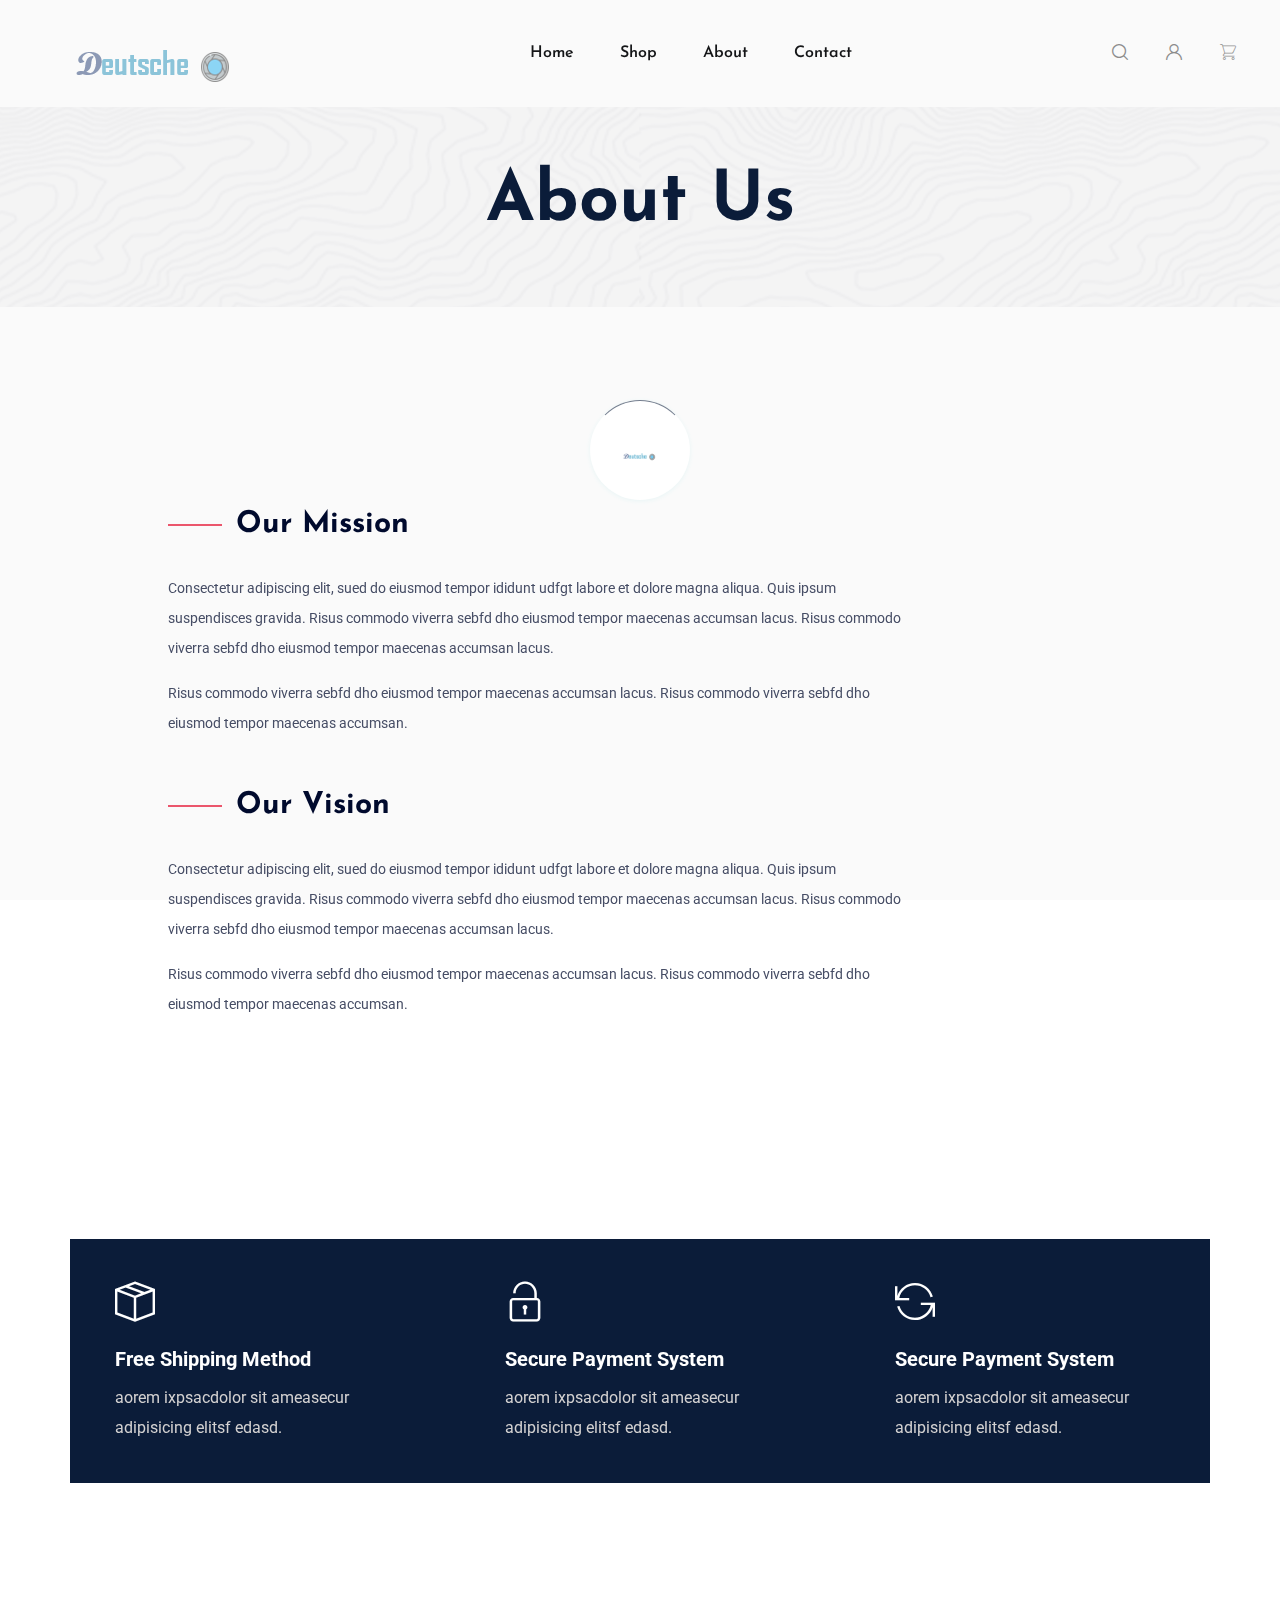
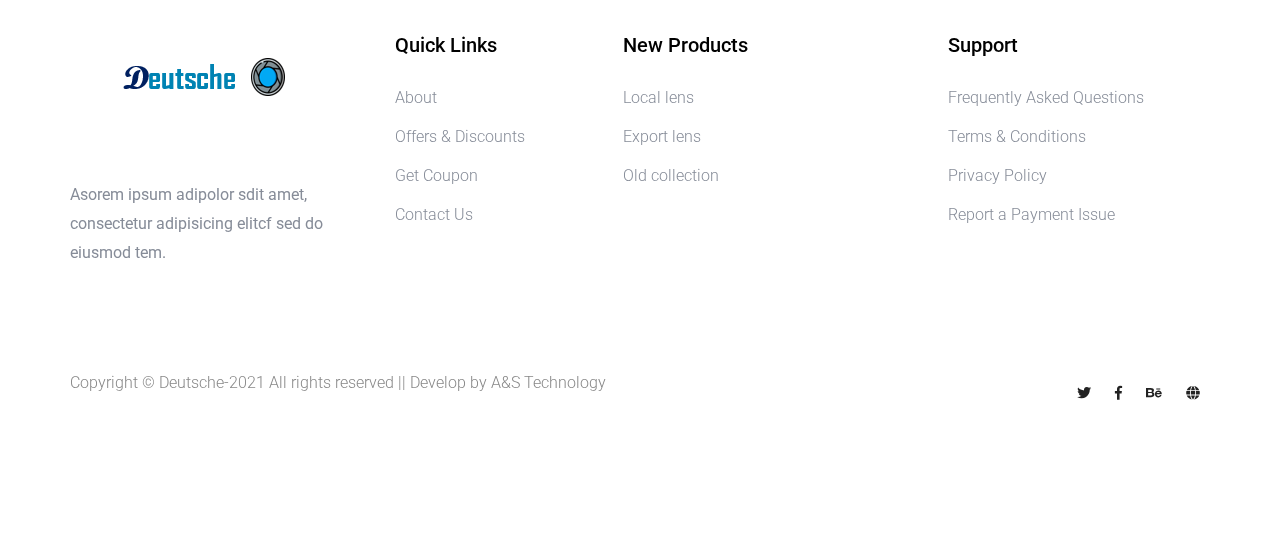
==== about.html @ f1c02372 "upload file" ====
<!doctype html>
<html class="no-js" lang="zxx">
<head>
    <meta charset="utf-8">
    <meta http-equiv="x-ua-compatible" content="ie=edge">
    <title>Deutsche | eCommers</title>
    <meta name="description" content="">
    <meta name="viewport" content="width=device-width, initial-scale=1">
    <link rel="manifest" href="site.webmanifest">
    <link rel="shortcut icon" type="image/x-icon" href="assets/img/favicon.ico">

    <!-- CSS here -->
        <link rel="stylesheet" href="assets/css/bootstrap.min.css">
        <link rel="stylesheet" href="assets/css/owl.carousel.min.css">
        <link rel="stylesheet" href="assets/css/flaticon.css">
        <link rel="stylesheet" href="assets/css/slicknav.css">
        <link rel="stylesheet" href="assets/css/animate.min.css">
        <link rel="stylesheet" href="assets/css/magnific-popup.css">
        <link rel="stylesheet" href="assets/css/fontawesome-all.min.css">
        <link rel="stylesheet" href="assets/css/themify-icons.css">
        <link rel="stylesheet" href="assets/css/slick.css">
        <link rel="stylesheet" href="assets/css/nice-select.css">
        <link rel="stylesheet" href="assets/css/style.css">
</head>

<body>
    <!--? Preloader Start -->
    <div id="preloader-active">
        <div class="preloader d-flex align-items-center justify-content-center">
            <div class="preloader-inner position-relative">
                <div class="preloader-circle"></div>
                <div class="preloader-img pere-text">
                    <img src="assets/img/logo/logo.png" alt="">
                </div>
            </div>
        </div>
    </div>
    <!-- Preloader Start -->
    <header>
        <!-- Header Start -->
        <div class="header-area">
            <div class="main-header header-sticky">
                <div class="container-fluid">
                    <div class="menu-wrapper">
                        <!-- Logo -->
                        <div class="logo">
                            <a href="index.html"><img src="assets/img/logo/logo.png" alt=""></a>
                        </div>
                        <!-- Main-menu -->
                        <div class="main-menu d-none d-lg-block">
                            <nav>                                                
                                <ul id="navigation">  
                                    <li><a href="index.html">Home</a></li>
                                    <li><a href="shop.html">shop</a></li>
                                    <li><a href="about.html">about</a></li>
                                    <li><a href="contact.html">Contact</a></li>
                                </ul>
                            </nav>
                        </div>
                        <!-- Header Right -->
                        <div class="header-right">
                            <ul>
                                <li>
                                    <div class="nav-search search-switch">
                                        <span class="flaticon-search"></span>
                                    </div>
                                </li>
                                <li> <a href="login.html"><span class="flaticon-user"></span></a></li>
                                <li><a href="cart.html"><span class="flaticon-shopping-cart"></span></a> </li>
                            </ul>
                        </div>
                    </div>
                    <!-- Mobile Menu -->
                    <div class="col-12">
                        <div class="mobile_menu d-block d-lg-none"></div>
                    </div>
                </div>
            </div>
        </div>
        <!-- Header End -->
    </header>
    <main>
        <!-- Hero Area Start-->
        <div class="slider-area ">
            <div class="single-slider slider-height2 d-flex align-items-center">
                <div class="container">
                    <div class="row">
                        <div class="col-xl-12">
                            <div class="hero-cap text-center">
                                <h2>About Us</h2>
                            </div>
                        </div>
                    </div>
                </div>
            </div>
        </div>
        <!-- Hero Area End-->
        <!-- About Details Start -->
        <div class="about-details section-padding30">
            <div class="container">
                <div class="row">
                    <div class="offset-xl-1 col-lg-8">
                        <div class="about-details-cap mb-50">
                            <h4>Our Mission</h4>
                            <p>Consectetur adipiscing elit, sued do eiusmod tempor ididunt udfgt labore et dolore magna aliqua. Quis ipsum suspendisces gravida. Risus commodo viverra sebfd dho eiusmod tempor maecenas accumsan lacus. Risus commodo viverra sebfd dho eiusmod tempor maecenas accumsan lacus.
                            </p>
                            <p> Risus commodo viverra sebfd dho eiusmod tempor maecenas accumsan lacus. Risus commodo viverra sebfd dho eiusmod tempor maecenas accumsan.</p>
                        </div>

                        <div class="about-details-cap mb-50">
                            <h4>Our Vision</h4>
                            <p>Consectetur adipiscing elit, sued do eiusmod tempor ididunt udfgt labore et dolore magna aliqua. Quis ipsum suspendisces gravida. Risus commodo viverra sebfd dho eiusmod tempor maecenas accumsan lacus. Risus commodo viverra sebfd dho eiusmod tempor maecenas accumsan lacus.
                            </p>
                            <p> Risus commodo viverra sebfd dho eiusmod tempor maecenas accumsan lacus. Risus commodo viverra sebfd dho eiusmod tempor maecenas accumsan.</p>
                        </div>
                    </div>
                </div>
            </div>
        </div>
        <!-- About Details End -->
 
        <!--? Shop Method Start-->
        <div class="shop-method-area">
            <div class="container">
                <div class="method-wrapper">
                    <div class="row d-flex justify-content-between">
                        <div class="col-xl-4 col-lg-4 col-md-6">
                            <div class="single-method mb-40">
                                <i class="ti-package"></i>
                                <h6>Free Shipping Method</h6>
                                <p>aorem ixpsacdolor sit ameasecur adipisicing elitsf edasd.</p>
                            </div>
                        </div>
                        <div class="col-xl-4 col-lg-4 col-md-6">
                            <div class="single-method mb-40">
                                <i class="ti-unlock"></i>
                                <h6>Secure Payment System</h6>
                                <p>aorem ixpsacdolor sit ameasecur adipisicing elitsf edasd.</p>
                            </div>
                        </div> 
                        <div class="col-xl-4 col-lg-4 col-md-6">
                            <div class="single-method mb-40">
                                <i class="ti-reload"></i>
                                <h6>Secure Payment System</h6>
                                <p>aorem ixpsacdolor sit ameasecur adipisicing elitsf edasd.</p>
                            </div>
                        </div>
                    </div>
                </div>
            </div>
        </div>
        <!-- Shop Method End-->
    </main>
    <footer>
        <!-- Footer Start-->
        <div class="footer-area footer-padding">
            <div class="container">
                <div class="row d-flex justify-content-between">
                    <div class="col-xl-3 col-lg-3 col-md-5 col-sm-6">
                        <div class="single-footer-caption mb-50">
                            <div class="single-footer-caption mb-30">
                                <!-- logo -->
                                <div class="footer-logo">
                                    <a href="index.html"><img src="assets/img/logo/logo2_footer.png" alt=""></a>
                                </div>
                                <div class="footer-tittle">
                                    <div class="footer-pera">
                                        <p>Asorem ipsum adipolor sdit amet, consectetur adipisicing elitcf sed do eiusmod tem.</p>
                                </div>
                                </div>
                            </div>
                        </div>
                    </div>
                    <div class="col-xl-2 col-lg-3 col-md-3 col-sm-5">
                        <div class="single-footer-caption mb-50">
                            <div class="footer-tittle">
                                <h4>Quick Links</h4>
                                <ul>
                                    <li><a href="about.html">About</a></li>
                                    <li><a href="#"> Offers & Discounts</a></li>
                                    <li><a href="#"> Get Coupon</a></li>
                                    <li><a href="contact.html">  Contact Us</a></li>
                                </ul>
                            </div>
                        </div>
                    </div>
                    <div class="col-xl-3 col-lg-3 col-md-4 col-sm-7">
                        <div class="single-footer-caption mb-50">
                            <div class="footer-tittle">
                                <h4>New Products</h4>
                                <ul>
                                    <li><a href="shop.html">Local lens</a></li>
                                    <li><a href="shop.html">Export lens</a></li>
                                    <li><a href="shop.html">Old collection</a></li>
                                     
                                </ul>
                            </div>
                        </div>
                    </div>
                    <div class="col-xl-3 col-lg-3 col-md-5 col-sm-7">
                        <div class="single-footer-caption mb-50">
                            <div class="footer-tittle">
                                <h4>Support</h4>
                                <ul>
                                    <li><a href="#">Frequently Asked Questions</a></li>
                                    <li><a href="#">Terms & Conditions</a></li>
                                    <li><a href="#">Privacy Policy</a></li>
                                    <li><a href="#">Report a Payment Issue</a></li>
                                </ul>
                            </div>
                        </div>
                    </div>
                </div>
                <!-- Footer bottom -->
                <div class="row align-items-center">
                    <div class="col-xl-7 col-lg-8 col-md-7">
                        <div class="footer-copy-right">
                            <p><!-- Link back to Colorlib can't be removed. Template is licensed under CC BY 3.0. -->
  Copyright &copy; Deutsche-2021 All rights reserved ||  Develop by A&S Technology
  <!-- Link back to Colorlib can't be removed. Template is licensed under CC BY 3.0. --></p>                  
                        </div>
                    </div>
                    <div class="col-xl-5 col-lg-4 col-md-5">
                        <div class="footer-copy-right f-right">
                            <!-- social -->
                            <div class="footer-social">
                                <a href="#"><i class="fab fa-twitter"></i></a>
                                <a href="https://www.facebook.com/sai4ull"><i class="fab fa-facebook-f"></i></a>
                                <a href="#"><i class="fab fa-behance"></i></a>
                                <a href="#"><i class="fas fa-globe"></i></a>
                            </div>
                        </div>
                    </div>
                </div>
            </div>
        </div>
        <!-- Footer End-->
    </footer>
    <!--? Search model Begin -->
    <div class="search-model-box">
        <div class="h-100 d-flex align-items-center justify-content-center">
            <div class="search-close-btn">+</div>
            <form class="search-model-form">
                <input type="text" id="search-input" placeholder="Searching key.....">
            </form>
        </div>
    </div>
    <!-- Search model end -->

    <!-- JS here -->

    <script src="./assets/js/vendor/modernizr-3.5.0.min.js"></script>
    <!-- Jquery, Popper, Bootstrap -->
    <script src="./assets/js/vendor/jquery-1.12.4.min.js"></script>
    <script src="./assets/js/popper.min.js"></script>
    <script src="./assets/js/bootstrap.min.js"></script>
    <!-- Jquery Mobile Menu -->
    <script src="./assets/js/jquery.slicknav.min.js"></script>

    <!-- Jquery Slick , Owl-Carousel Plugins -->
    <script src="./assets/js/owl.carousel.min.js"></script>
    <script src="./assets/js/slick.min.js"></script>

    <!-- One Page, Animated-HeadLin -->
    <script src="./assets/js/wow.min.js"></script>
    <script src="./assets/js/animated.headline.js"></script>
    <script src="./assets/js/jquery.magnific-popup.js"></script>

    <!-- Scrollup, nice-select, sticky -->
    <script src="./assets/js/jquery.scrollUp.min.js"></script>
    <script src="./assets/js/jquery.nice-select.min.js"></script>
    <script src="./assets/js/jquery.sticky.js"></script>
    
    <!-- contact js -->
    <script src="./assets/js/contact.js"></script>
    <script src="./assets/js/jquery.form.js"></script>
    <script src="./assets/js/jquery.validate.min.js"></script>
    <script src="./assets/js/mail-script.js"></script>
    <script src="./assets/js/jquery.ajaxchimp.min.js"></script>
    
    <!-- Jquery Plugins, main Jquery -->	
    <script src="./assets/js/plugins.js"></script>
    <script src="./assets/js/main.js"></script>

</body>
</html>
---- assets/css/flaticon.css ----
/*
  	Flaticon icon font: Flaticon
  	Creation date: 19/04/2020 06:48
  	*/

@font-face {
  font-family: "Flaticon";
  src: url("../fonts/Flaticon.eot");
  src: url("../fonts/Flaticon.eot?#iefix") format("embedded-opentype"),
       url("../fonts/Flaticon.woff2") format("woff2"),
       url("../fonts/Flaticon.woff") format("woff"),
       url("../fonts/Flaticon.ttf") format("truetype"),
       url("../fonts/Flaticon.svg#Flaticon") format("svg");
  font-weight: normal;
  font-style: normal;
}

@media screen and (-webkit-min-device-pixel-ratio:0) {
  @font-face {
    font-family: "Flaticon";
    src: url("../fonts/Flaticon.svg#Flaticon") format("svg");
  }
}

[class^="flaticon-"]:before, [class*=" flaticon-"]:before,
[class^="flaticon-"]:after, [class*=" flaticon-"]:after {   
  font-family: Flaticon;
font-style: normal;
}

.flaticon-search:before { content: "\f100"; }
.flaticon-shopping-cart:before { content: "\f101"; }
.flaticon-user:before { content: "\f102"; }
.flaticon-heart:before { content: "\f103"; }
.flaticon-arrow:before { content: "\f104"; }
---- assets/css/themify-icons.css ----
@font-face {
	font-family: 'themify';
	src:url('../fonts/themify.eot?-fvbane');


	src:url('../fonts/themify.eot?#iefix-fvbane') format('embedded-opentype'),
		url('../fonts/themify.woff?-fvbane') format('woff'),
		url('../fonts/themify.ttf?-fvbane') format('truetype'),
		url('../fonts/themify.svg?-fvbane#themify') format('svg');
	font-weight: normal;
	font-style: normal;
}

[class^="ti-"], [class*=" ti-"] {
	font-family: 'themify';
	speak: none;
	font-style: normal;
	font-weight: normal;
	font-variant: normal;
	text-transform: none;
	line-height: 1;

	/* Better Font Rendering =========== */
	-webkit-font-smoothing: antialiased;
	-moz-osx-font-smoothing: grayscale;
}

.ti-wand:before {
	content: "\e600";
}
.ti-volume:before {
	content: "\e601";
}
.ti-user:before {
	content: "\e602";
}
.ti-unlock:before {
	content: "\e603";
}
.ti-unlink:before {
	content: "\e604";
}
.ti-trash:before {
	content: "\e605";
}
.ti-thought:before {
	content: "\e606";
}
.ti-target:before {
	content: "\e607";
}
.ti-tag:before {
	content: "\e608";
}
.ti-tablet:before {
	content: "\e609";
}
.ti-star:before {
	content: "\e60a";
}
.ti-spray:before {
	content: "\e60b";
}
.ti-signal:before {
	content: "\e60c";
}
.ti-shopping-cart:before {
	content: "\e60d";
}
.ti-shopping-cart-full:before {
	content: "\e60e";
}
.ti-settings:before {
	content: "\e60f";
}
.ti-search:before {
	content: "\e610";
}
.ti-zoom-in:before {
	content: "\e611";
}
.ti-zoom-out:before {
	content: "\e612";
}
.ti-cut:before {
	content: "\e613";
}
.ti-ruler:before {
	content: "\e614";
}
.ti-ruler-pencil:before {
	content: "\e615";
}
.ti-ruler-alt:before {
	content: "\e616";
}
.ti-bookmark:before {
	content: "\e617";
}
.ti-bookmark-alt:before {
	content: "\e618";
}
.ti-reload:before {
	content: "\e619";
}
.ti-plus:before {
	content: "\e61a";
}
.ti-pin:before {
	content: "\e61b";
}
.ti-pencil:before {
	content: "\e61c";
}
.ti-pencil-alt:before {
	content: "\e61d";
}
.ti-paint-roller:before {
	content: "\e61e";
}
.ti-paint-bucket:before {
	content: "\e61f";
}
.ti-na:before {
	content: "\e620";
}
.ti-mobile:before {
	content: "\e621";
}
.ti-minus:before {
	content: "\e622";
}
.ti-medall:before {
	content: "\e623";
}
.ti-medall-alt:before {
	content: "\e624";
}
.ti-marker:before {
	content: "\e625";
}
.ti-marker-alt:before {
	content: "\e626";
}
.ti-arrow-up:before {
	content: "\e627";
}
.ti-arrow-right:before {
	content: "\e628";
}
.ti-arrow-left:before {
	content: "\e629";
}
.ti-arrow-down:before {
	content: "\e62a";
}
.ti-lock:before {
	content: "\e62b";
}
.ti-location-arrow:before {
	content: "\e62c";
}
.ti-link:before {
	content: "\e62d";
}
.ti-layout:before {
	content: "\e62e";
}
.ti-layers:before {
	content: "\e62f";
}
.ti-layers-alt:before {
	content: "\e630";
}
.ti-key:before {
	content: "\e631";
}
.ti-import:before {
	content: "\e632";
}
.ti-image:before {
	content: "\e633";
}
.ti-heart:before {
	content: "\e634";
}
.ti-heart-broken:before {
	content: "\e635";
}
.ti-hand-stop:before {
	content: "\e636";
}
.ti-hand-open:before {
	content: "\e637";
}
.ti-hand-drag:before {
	content: "\e638";
}
.ti-folder:before {
	content: "\e639";
}
.ti-flag:before {
	content: "\e63a";
}
.ti-flag-alt:before {
	content: "\e63b";
}
.ti-flag-alt-2:before {
	content: "\e63c";
}
.ti-eye:before {
	content: "\e63d";
}
.ti-export:before {
	content: "\e63e";
}
.ti-exchange-vertical:before {
	content: "\e63f";
}
.ti-desktop:before {
	content: "\e640";
}
.ti-cup:before {
	content: "\e641";
}
.ti-crown:before {
	content: "\e642";
}
.ti-comments:before {
	content: "\e643";
}
.ti-comment:before {
	content: "\e644";
}
.ti-comment-alt:before {
	content: "\e645";
}
.ti-close:before {
	content: "\e646";
}
.ti-clip:before {
	content: "\e647";
}
.ti-angle-up:before {
	content: "\e648";
}
.ti-angle-right:before {
	content: "\e649";
}
.ti-angle-left:before {
	content: "\e64a";
}
.ti-angle-down:before {
	content: "\e64b";
}
.ti-check:before {
	content: "\e64c";
}
.ti-check-box:before {
	content: "\e64d";
}
.ti-camera:before {
	content: "\e64e";
}
.ti-announcement:before {
	content: "\e64f";
}
.ti-brush:before {
	content: "\e650";
}
.ti-briefcase:before {
	content: "\e651";
}
.ti-bolt:before {
	content: "\e652";
}
.ti-bolt-alt:before {
	content: "\e653";
}
.ti-blackboard:before {
	content: "\e654";
}
.ti-bag:before {
	content: "\e655";
}
.ti-move:before {
	content: "\e656";
}
.ti-arrows-vertical:before {
	content: "\e657";
}
.ti-arrows-horizontal:before {
	content: "\e658";
}
.ti-fullscreen:before {
	content: "\e659";
}
.ti-arrow-top-right:before {
	content: "\e65a";
}
.ti-arrow-top-left:before {
	content: "\e65b";
}
.ti-arrow-circle-up:before {
	content: "\e65c";
}
.ti-arrow-circle-right:before {
	content: "\e65d";
}
.ti-arrow-circle-left:before {
	content: "\e65e";
}
.ti-arrow-circle-down:before {
	content: "\e65f";
}
.ti-angle-double-up:before {
	content: "\e660";
}
.ti-angle-double-right:before {
	content: "\e661";
}
.ti-angle-double-left:before {
	content: "\e662";
}
.ti-angle-double-down:before {
	content: "\e663";
}
.ti-zip:before {
	content: "\e664";
}
.ti-world:before {
	content: "\e665";
}
.ti-wheelchair:before {
	content: "\e666";
}
.ti-view-list:before {
	content: "\e667";
}
.ti-view-list-alt:before {
	content: "\e668";
}
.ti-view-grid:before {
	content: "\e669";
}
.ti-uppercase:before {
	content: "\e66a";
}
.ti-upload:before {
	content: "\e66b";
}
.ti-underline:before {
	content: "\e66c";
}
.ti-truck:before {
	content: "\e66d";
}
.ti-timer:before {
	content: "\e66e";
}
.ti-ticket:before {
	content: "\e66f";
}
.ti-thumb-up:before {
	content: "\e670";
}
.ti-thumb-down:before {
	content: "\e671";
}
.ti-text:before {
	content: "\e672";
}
.ti-stats-up:before {
	content: "\e673";
}
.ti-stats-down:before {
	content: "\e674";
}
.ti-split-v:before {
	content: "\e675";
}
.ti-split-h:before {
	content: "\e676";
}
.ti-smallcap:before {
	content: "\e677";
}
.ti-shine:before {
	content: "\e678";
}
.ti-shift-right:before {
	content: "\e679";
}
.ti-shift-left:before {
	content: "\e67a";
}
.ti-shield:before {
	content: "\e67b";
}
.ti-notepad:before {
	content: "\e67c";
}
.ti-server:before {
	content: "\e67d";
}
.ti-quote-right:before {
	content: "\e67e";
}
.ti-quote-left:before {
	content: "\e67f";
}
.ti-pulse:before {
	content: "\e680";
}
.ti-printer:before {
	content: "\e681";
}
.ti-power-off:before {
	content: "\e682";
}
.ti-plug:before {
	content: "\e683";
}
.ti-pie-chart:before {
	content: "\e684";
}
.ti-paragraph:before {
	content: "\e685";
}
.ti-panel:before {
	content: "\e686";
}
.ti-package:before {
	content: "\e687";
}
.ti-music:before {
	content: "\e688";
}
.ti-music-alt:before {
	content: "\e689";
}
.ti-mouse:before {
	content: "\e68a";
}
.ti-mouse-alt:before {
	content: "\e68b";
}
.ti-money:before {
	content: "\e68c";
}
.ti-microphone:before {
	content: "\e68d";
}
.ti-menu:before {
	content: "\e68e";
}
.ti-menu-alt:before {
	content: "\e68f";
}
.ti-map:before {
	content: "\e690";
}
.ti-map-alt:before {
	content: "\e691";
}
.ti-loop:before {
	content: "\e692";
}
.ti-location-pin:before {
	content: "\e693";
}
.ti-list:before {
	content: "\e694";
}
.ti-light-bulb:before {
	content: "\e695";
}
.ti-Italic:before {
	content: "\e696";
}
.ti-info:before {
	content: "\e697";
}
.ti-infinite:before {
	content: "\e698";
}
.ti-id-badge:before {
	content: "\e699";
}
.ti-hummer:before {
	content: "\e69a";
}
.ti-home:before {
	content: "\e69b";
}
.ti-help:before {
	content: "\e69c";
}
.ti-headphone:before {
	content: "\e69d";
}
.ti-harddrives:before {
	content: "\e69e";
}
.ti-harddrive:before {
	content: "\e69f";
}
.ti-gift:before {
	content: "\e6a0";
}
.ti-game:before {
	content: "\e6a1";
}
.ti-filter:before {
	content: "\e6a2";
}
.ti-files:before {
	content: "\e6a3";
}
.ti-file:before {
	content: "\e6a4";
}
.ti-eraser:before {
	content: "\e6a5";
}
.ti-envelope:before {
	content: "\e6a6";
}
.ti-download:before {
	content: "\e6a7";
}
.ti-direction:before {
	content: "\e6a8";
}
.ti-direction-alt:before {
	content: "\e6a9";
}
.ti-dashboard:before {
	content: "\e6aa";
}
.ti-control-stop:before {
	content: "\e6ab";
}
.ti-control-shuffle:before {
	content: "\e6ac";
}
.ti-control-play:before {
	content: "\e6ad";
}
.ti-control-pause:before {
	content: "\e6ae";
}
.ti-control-forward:before {
	content: "\e6af";
}
.ti-control-backward:before {
	content: "\e6b0";
}
.ti-cloud:before {
	content: "\e6b1";
}
.ti-cloud-up:before {
	content: "\e6b2";
}
.ti-cloud-down:before {
	content: "\e6b3";
}
.ti-clipboard:before {
	content: "\e6b4";
}
.ti-car:before {
	content: "\e6b5";
}
.ti-calendar:before {
	content: "\e6b6";
}
.ti-book:before {
	content: "\e6b7";
}
.ti-bell:before {
	content: "\e6b8";
}
.ti-basketball:before {
	content: "\e6b9";
}
.ti-bar-chart:before {
	content: "\e6ba";
}
.ti-bar-chart-alt:before {
	content: "\e6bb";
}
.ti-back-right:before {
	content: "\e6bc";
}
.ti-back-left:before {
	content: "\e6bd";
}
.ti-arrows-corner:before {
	content: "\e6be";
}
.ti-archive:before {
	content: "\e6bf";
}
.ti-anchor:before {
	content: "\e6c0";
}
.ti-align-right:before {
	content: "\e6c1";
}
.ti-align-left:before {
	content: "\e6c2";
}
.ti-align-justify:before {
	content: "\e6c3";
}
.ti-align-center:before {
	content: "\e6c4";
}
.ti-alert:before {
	content: "\e6c5";
}
.ti-alarm-clock:before {
	content: "\e6c6";
}
.ti-agenda:before {
	content: "\e6c7";
}
.ti-write:before {
	content: "\e6c8";
}
.ti-window:before {
	content: "\e6c9";
}
.ti-widgetized:before {
	content: "\e6ca";
}
.ti-widget:before {
	content: "\e6cb";
}
.ti-widget-alt:before {
	content: "\e6cc";
}
.ti-wallet:before {
	content: "\e6cd";
}
.ti-video-clapper:before {
	content: "\e6ce";
}
.ti-video-camera:before {
	content: "\e6cf";
}
.ti-vector:before {
	content: "\e6d0";
}
.ti-themify-logo:before {
	content: "\e6d1";
}
.ti-themify-favicon:before {
	content: "\e6d2";
}
.ti-themify-favicon-alt:before {
	content: "\e6d3";
}
.ti-support:before {
	content: "\e6d4";
}
.ti-stamp:before {
	content: "\e6d5";
}
.ti-split-v-alt:before {
	content: "\e6d6";
}
.ti-slice:before {
	content: "\e6d7";
}
.ti-shortcode:before {
	content: "\e6d8";
}
.ti-shift-right-alt:before {
	content: "\e6d9";
}
.ti-shift-left-alt:before {
	content: "\e6da";
}
.ti-ruler-alt-2:before {
	content: "\e6db";
}
.ti-receipt:before {
	content: "\e6dc";
}
.ti-pin2:before {
	content: "\e6dd";
}
.ti-pin-alt:before {
	content: "\e6de";
}
.ti-pencil-alt2:before {
	content: "\e6df";
}
.ti-palette:before {
	content: "\e6e0";
}
.ti-more:before {
	content: "\e6e1";
}
.ti-more-alt:before {
	content: "\e6e2";
}
.ti-microphone-alt:before {
	content: "\e6e3";
}
.ti-magnet:before {
	content: "\e6e4";
}
.ti-line-double:before {
	content: "\e6e5";
}
.ti-line-dotted:before {
	content: "\e6e6";
}
.ti-line-dashed:before {
	content: "\e6e7";
}
.ti-layout-width-full:before {
	content: "\e6e8";
}
.ti-layout-width-default:before {
	content: "\e6e9";
}
.ti-layout-width-default-alt:before {
	content: "\e6ea";
}
.ti-layout-tab:before {
	content: "\e6eb";
}
.ti-layout-tab-window:before {
	content: "\e6ec";
}
.ti-layout-tab-v:before {
	content: "\e6ed";
}
.ti-layout-tab-min:before {
	content: "\e6ee";
}
.ti-layout-slider:before {
	content: "\e6ef";
}
.ti-layout-slider-alt:before {
	content: "\e6f0";
}
.ti-layout-sidebar-right:before {
	content: "\e6f1";
}
.ti-layout-sidebar-none:before {
	content: "\e6f2";
}
.ti-layout-sidebar-left:before {
	content: "\e6f3";
}
.ti-layout-placeholder:before {
	content: "\e6f4";
}
.ti-layout-menu:before {
	content: "\e6f5";
}
.ti-layout-menu-v:before {
	content: "\e6f6";
}
.ti-layout-menu-separated:before {
	content: "\e6f7";
}
.ti-layout-menu-full:before {
	content: "\e6f8";
}
.ti-layout-media-right-alt:before {
	content: "\e6f9";
}
.ti-layout-media-right:before {
	content: "\e6fa";
}
.ti-layout-media-overlay:before {
	content: "\e6fb";
}
.ti-layout-media-overlay-alt:before {
	content: "\e6fc";
}
.ti-layout-media-overlay-alt-2:before {
	content: "\e6fd";
}
.ti-layout-media-left-alt:before {
	content: "\e6fe";
}
.ti-layout-media-left:before {
	content: "\e6ff";
}
.ti-layout-media-center-alt:before {
	content: "\e700";
}
.ti-layout-media-center:before {
	content: "\e701";
}
.ti-layout-list-thumb:before {
	content: "\e702";
}
.ti-layout-list-thumb-alt:before {
	content: "\e703";
}
.ti-layout-list-post:before {
	content: "\e704";
}
.ti-layout-list-large-image:before {
	content: "\e705";
}
.ti-layout-line-solid:before {
	content: "\e706";
}
.ti-layout-grid4:before {
	content: "\e707";
}
.ti-layout-grid3:before {
	content: "\e708";
}
.ti-layout-grid2:before {
	content: "\e709";
}
.ti-layout-grid2-thumb:before {
	content: "\e70a";
}
.ti-layout-cta-right:before {
	content: "\e70b";
}
.ti-layout-cta-left:before {
	content: "\e70c";
}
.ti-layout-cta-center:before {
	content: "\e70d";
}
.ti-layout-cta-btn-right:before {
	content: "\e70e";
}
.ti-layout-cta-btn-left:before {
	content: "\e70f";
}
.ti-layout-column4:before {
	content: "\e710";
}
.ti-layout-column3:before {
	content: "\e711";
}
.ti-layout-column2:before {
	content: "\e712";
}
.ti-layout-accordion-separated:before {
	content: "\e713";
}
.ti-layout-accordion-merged:before {
	content: "\e714";
}
.ti-layout-accordion-list:before {
	content: "\e715";
}
.ti-ink-pen:before {
	content: "\e716";
}
.ti-info-alt:before {
	content: "\e717";
}
.ti-help-alt:before {
	content: "\e718";
}
.ti-headphone-alt:before {
	content: "\e719";
}
.ti-hand-point-up:before {
	content: "\e71a";
}
.ti-hand-point-right:before {
	content: "\e71b";
}
.ti-hand-point-left:before {
	content: "\e71c";
}
.ti-hand-point-down:before {
	content: "\e71d";
}
.ti-gallery:before {
	content: "\e71e";
}
.ti-face-smile:before {
	content: "\e71f";
}
.ti-face-sad:before {
	content: "\e720";
}
.ti-credit-card:before {
	content: "\e721";
}
.ti-control-skip-forward:before {
	content: "\e722";
}
.ti-control-skip-backward:before {
	content: "\e723";
}
.ti-control-record:before {
	content: "\e724";
}
.ti-control-eject:before {
	content: "\e725";
}
.ti-comments-smiley:before {
	content: "\e726";
}
.ti-brush-alt:before {
	content: "\e727";
}
.ti-youtube:before {
	content: "\e728";
}
.ti-vimeo:before {
	content: "\e729";
}
.ti-twitter:before {
	content: "\e72a";
}
.ti-time:before {
	content: "\e72b";
}
.ti-tumblr:before {
	content: "\e72c";
}
.ti-skype:before {
	content: "\e72d";
}
.ti-share:before {
	content: "\e72e";
}
.ti-share-alt:before {
	content: "\e72f";
}
.ti-rocket:before {
	content: "\e730";
}
.ti-pinterest:before {
	content: "\e731";
}
.ti-new-window:before {
	content: "\e732";
}
.ti-microsoft:before {
	content: "\e733";
}
.ti-list-ol:before {
	content: "\e734";
}
.ti-linkedin:before {
	content: "\e735";
}
.ti-layout-sidebar-2:before {
	content: "\e736";
}
.ti-layout-grid4-alt:before {
	content: "\e737";
}
.ti-layout-grid3-alt:before {
	content: "\e738";
}
.ti-layout-grid2-alt:before {
	content: "\e739";
}
.ti-layout-column4-alt:before {
	content: "\e73a";
}
.ti-layout-column3-alt:before {
	content: "\e73b";
}
.ti-layout-column2-alt:before {
	content: "\e73c";
}
.ti-instagram:before {
	content: "\e73d";
}
.ti-google:before {
	content: "\e73e";
}
.ti-github:before {
	content: "\e73f";
}
.ti-flickr:before {
	content: "\e740";
}
.ti-facebook:before {
	content: "\e741";
}
.ti-dropbox:before {
	content: "\e742";
}
.ti-dribbble:before {
	content: "\e743";
}
.ti-apple:before {
	content: "\e744";
}
.ti-android:before {
	content: "\e745";
}
.ti-save:before {
	content: "\e746";
}
.ti-save-alt:before {
	content: "\e747";
}
.ti-yahoo:before {
	content: "\e748";
}
.ti-wordpress:before {
	content: "\e749";
}
.ti-vimeo-alt:before {
	content: "\e74a";
}
.ti-twitter-alt:before {
	content: "\e74b";
}
.ti-tumblr-alt:before {
	content: "\e74c";
}
.ti-trello:before {
	content: "\e74d";
}
.ti-stack-overflow:before {
	content: "\e74e";
}
.ti-soundcloud:before {
	content: "\e74f";
}
.ti-sharethis:before {
	content: "\e750";
}
.ti-sharethis-alt:before {
	content: "\e751";
}
.ti-reddit:before {
	content: "\e752";
}
.ti-pinterest-alt:before {
	content: "\e753";
}
.ti-microsoft-alt:before {
	content: "\e754";
}
.ti-linux:before {
	content: "\e755";
}
.ti-jsfiddle:before {
	content: "\e756";
}
.ti-joomla:before {
	content: "\e757";
}
.ti-html5:before {
	content: "\e758";
}
.ti-flickr-alt:before {
	content: "\e759";
}
.ti-email:before {
	content: "\e75a";
}
.ti-drupal:before {
	content: "\e75b";
}
.ti-dropbox-alt:before {
	content: "\e75c";
}
.ti-css3:before {
	content: "\e75d";
}
.ti-rss:before {
	content: "\e75e";
}
.ti-rss-alt:before {
	content: "\e75f";
}
---- assets/css/nice-select.css ----
.nice-select {
  -webkit-tap-highlight-color: transparent;
  background-color: #fff;
  border-radius: 5px;
  border: solid 1px #e8e8e8;
  box-sizing: border-box;
  clear: both;
  cursor: pointer;
  display: block;
  float: left;
  font-family: inherit;
  font-size: 14px;
  font-weight: normal;
  height: 42px;
  line-height: 40px;
  outline: none;
  padding-left: 18px;
  padding-right: 30px;
  position: relative;
  text-align: left !important;
  -webkit-transition: all 0.2s ease-in-out;
  transition: all 0.2s ease-in-out;
  -webkit-user-select: none;
     -moz-user-select: none;
      -ms-user-select: none;
          user-select: none;
  white-space: nowrap;
  width: auto; }
  .nice-select:hover {
    border-color: #dbdbdb; }
  .nice-select:active, .nice-select.open, .nice-select:focus {
    border-color: #999; }
  .nice-select:after {
    border-bottom: 2px solid #999;
    border-right: 2px solid #999;
    content: '';
    display: block;
    height: 5px;
    margin-top: -4px;
    pointer-events: none;
    position: absolute;
    right: 12px;
    top: 50%;
    -webkit-transform-origin: 66% 66%;
        -ms-transform-origin: 66% 66%;
            transform-origin: 66% 66%;
    -webkit-transform: rotate(45deg);
        -ms-transform: rotate(45deg);
            transform: rotate(45deg);
    -webkit-transition: all 0.15s ease-in-out;
    transition: all 0.15s ease-in-out;
    width: 5px; }
  .nice-select.open:after {
    -webkit-transform: rotate(-135deg);
        -ms-transform: rotate(-135deg);
            transform: rotate(-135deg); }
  .nice-select.open .list {
    opacity: 1;
    pointer-events: auto;
    -webkit-transform: scale(1) translateY(0);
        -ms-transform: scale(1) translateY(0);
            transform: scale(1) translateY(0); }
  .nice-select.disabled {
    border-color: #ededed;
    color: #999;
    pointer-events: none; }
    .nice-select.disabled:after {
      border-color: #cccccc; }
  .nice-select.wide {
    width: 100%; }
    .nice-select.wide .list {
      left: 0 !important;
      right: 0 !important; }
  .nice-select.right {
    float: right; }
    .nice-select.right .list {
      left: auto;
      right: 0; }
  .nice-select.small {
    font-size: 12px;
    height: 36px;
    line-height: 34px; }
    .nice-select.small:after {
      height: 4px;
      width: 4px; }
    .nice-select.small .option {
      line-height: 34px;
      min-height: 34px; }
  .nice-select .list {
    background-color: #fff;
    border-radius: 5px;
    box-shadow: 0 0 0 1px rgba(68, 68, 68, 0.11);
    box-sizing: border-box;
    margin-top: 4px;
    opacity: 0;
    overflow: hidden;
    padding: 0;
    pointer-events: none;
    position: absolute;
    top: 100%;
    left: 0;
    -webkit-transform-origin: 50% 0;
        -ms-transform-origin: 50% 0;
            transform-origin: 50% 0;
    -webkit-transform: scale(0.75) translateY(-21px);
        -ms-transform: scale(0.75) translateY(-21px);
            transform: scale(0.75) translateY(-21px);
    -webkit-transition: all 0.2s cubic-bezier(0.5, 0, 0, 1.25), opacity 0.15s ease-out;
    transition: all 0.2s cubic-bezier(0.5, 0, 0, 1.25), opacity 0.15s ease-out;
    z-index: 9; }
    .nice-select .list:hover .option:not(:hover) {
      background-color: transparent !important; }
  .nice-select .option {
    cursor: pointer;
    font-weight: 400;
    line-height: 40px;
    list-style: none;
    min-height: 40px;
    outline: none;
    padding-left: 18px;
    padding-right: 29px;
    text-align: left;
    -webkit-transition: all 0.2s;
    transition: all 0.2s; }
    .nice-select .option:hover, .nice-select .option.focus, .nice-select .option.selected.focus {
      background-color: #f6f6f6; }
    .nice-select .option.selected {
      font-weight: bold; }
    .nice-select .option.disabled {
      background-color: transparent;
      color: #999;
      cursor: default; }

.no-csspointerevents .nice-select .list {
  display: none; }

.no-csspointerevents .nice-select.open .list {
  display: block; }
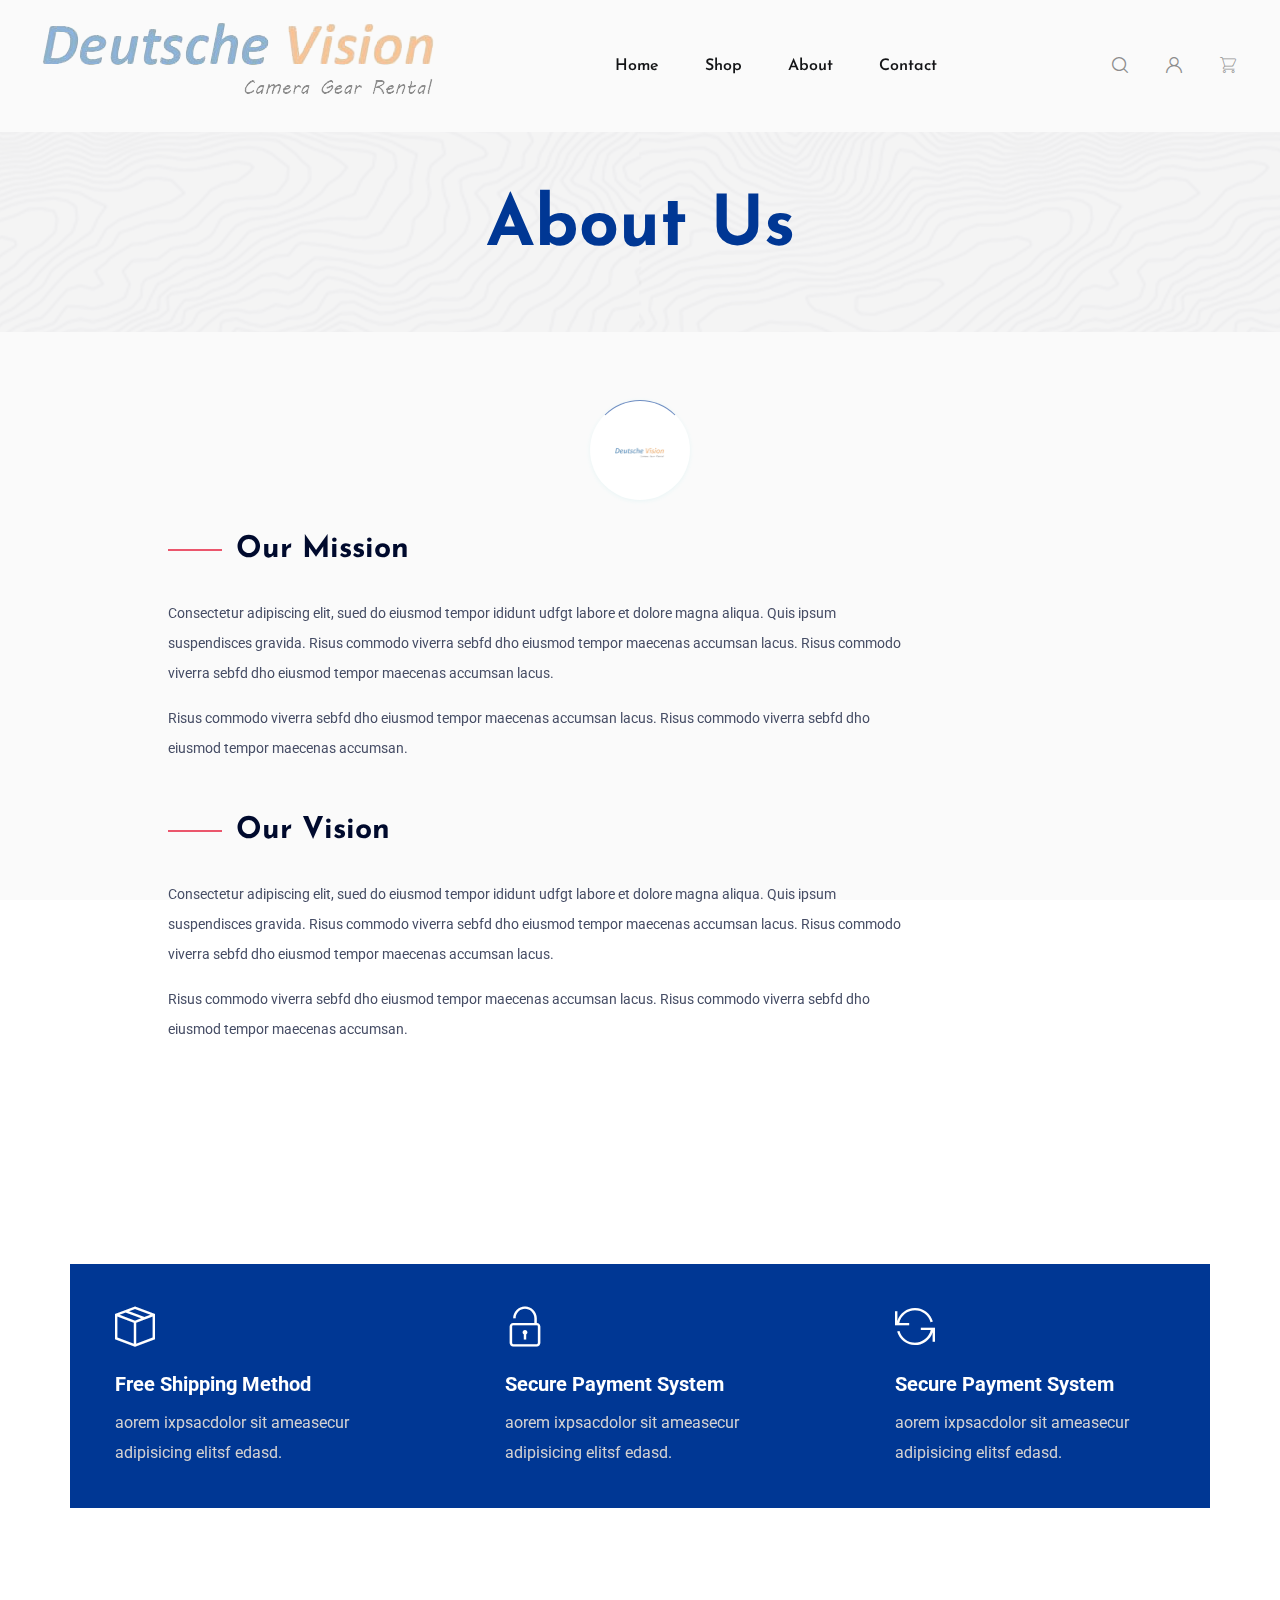
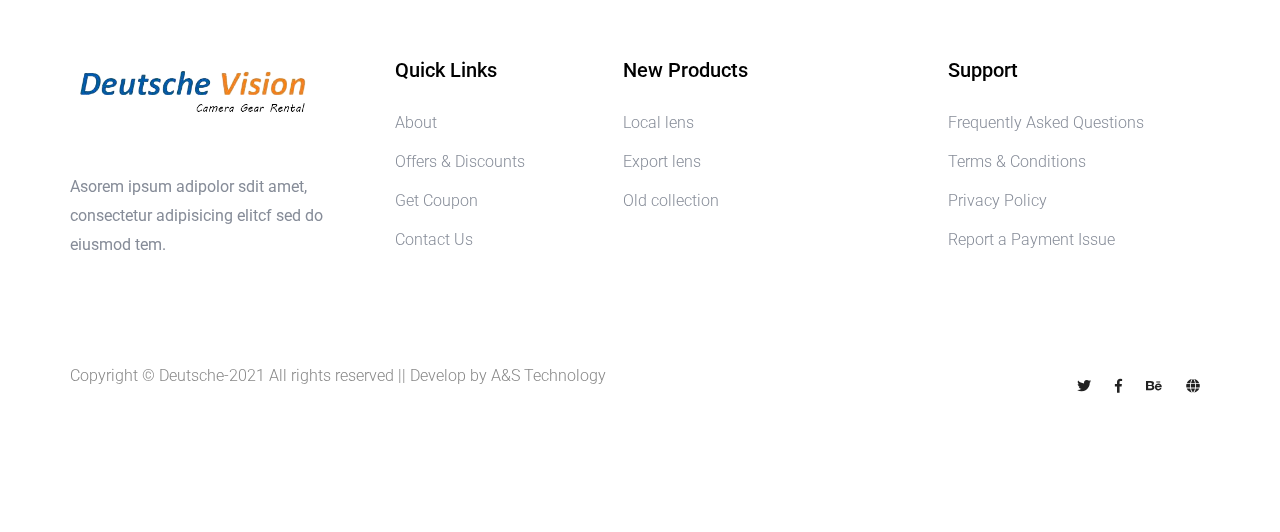
==== commit 19a154ae: "upload filse" ====
--- a/about.html
+++ b/about.html
@@ -3,7 +3,7 @@
 <head>
     <meta charset="utf-8">
     <meta http-equiv="x-ua-compatible" content="ie=edge">
-    <title>Deutsche | eCommers</title>
+    <title> Deutsche Vision | Camera Gear Rental</title>
     <meta name="description" content="">
     <meta name="viewport" content="width=device-width, initial-scale=1">
     <link rel="manifest" href="site.webmanifest">
@@ -161,7 +161,7 @@
                             <div class="single-footer-caption mb-30">
                                 <!-- logo -->
                                 <div class="footer-logo">
-                                    <a href="index.html"><img src="assets/img/logo/logo2_footer.png" alt=""></a>
+                                    <a href="index.html"><img src="assets/img/logo/logo2_footer.png" alt=""   style="width: 250px;"></a>
                                 </div>
                                 <div class="footer-tittle">
                                     <div class="footer-pera">
--- a/assets/css/style.css
+++ b/assets/css/style.css
@@ -1,2 +1,2 @@
-@import url("https://fonts.googleapis.com/css?family=Josefin+Sans:200,300,400,500,600,700|Roboto:100,300,400,500,700&display=swap");.white-bg{background:#ffffff}.gray-bg{background:#f5f5f5}.gray-bg{background:#f7f7fd}.white-bg{background:#fff}.black-bg{background:#16161a}.theme-bg{background:#0b1c39}.brand-bg{background:#f1f4fa}.testimonial-bg{background:#f9fafc}.white-color{color:#fff}.black-color{color:#16161a}.theme-color{color:#0b1c39}.boxed-btn{background:#fff;color:#fff !important;display:inline-block;padding:18px 44px;font-family:"Josefin Sans",sans-serif;font-size:14px;font-weight:400;border:0;border:1px solid #0b1c39;letter-spacing:3px;text-align:center;text-transform:uppercase;cursor:pointer}.boxed-btn:hover{background:#0b1c39;color:#000 !important;border:1px solid #0b1c39}.boxed-btn:focus{outline:none}.boxed-btn.large-width{width:220px}[data-overlay]{position:relative;background-size:cover;background-repeat:no-repeat;background-position:center center}[data-overlay]::before{position:absolute;left:0;top:0;right:0;bottom:0;content:""}[data-opacity="1"]::before{opacity:0.1}[data-opacity="2"]::before{opacity:0.2}[data-opacity="3"]::before{opacity:0.3}[data-opacity="4"]::before{opacity:0.4}[data-opacity="5"]::before{opacity:0.5}[data-opacity="6"]::before{opacity:0.6}[data-opacity="7"]::before{opacity:0.7}[data-opacity="8"]::before{opacity:0.8}[data-opacity="9"]::before{opacity:0.9}body{font-family:"Roboto",sans-serif;font-weight:normal;font-style:normal}h1,h2,h3,h4,h5,h6{font-family:"Josefin Sans",sans-serif;color:#0b1c39;margin-top:0px;font-style:normal;font-weight:500;text-transform:normal}p{font-family:"Roboto",sans-serif;color:#777;font-size:16px;line-height:30px;margin-bottom:15px;font-weight:normal}span{font-family:"Josefin Sans",sans-serif}.bg-img-1{background-image:url(../img/slider/slider-img-1.jpg)}.bg-img-2{background-image:url(../img/background-img/bg-img-2.jpg)}.cta-bg-1{background-image:url(../img/background-img/bg-img-3.jpg)}.img{max-width:100%;-webkit-transition:all .3s ease-out 0s;-moz-transition:all .3s ease-out 0s;-ms-transition:all .3s ease-out 0s;-o-transition:all .3s ease-out 0s;transition:all .3s ease-out 0s}.f-left{float:left}.f-right{float:right}.fix{overflow:hidden}.clear{clear:both}a,.button{-webkit-transition:all .3s ease-out 0s;-moz-transition:all .3s ease-out 0s;-ms-transition:all .3s ease-out 0s;-o-transition:all .3s ease-out 0s;transition:all .3s ease-out 0s}a:focus,.button:focus{text-decoration:none;outline:none}ul{list-style:none;margin:0;padding:0}a{color:#635c5c}a:hover{color:#fff}a:focus,a:hover,.portfolio-cat a:hover,.footer -menu li a:hover{text-decoration:none}a,button{color:#fff;outline:medium none}button:focus,input:focus,input:focus,textarea,textarea:focus{outline:0}.uppercase{text-transform:uppercase}input:focus::-moz-placeholder{opacity:0;-webkit-transition:.4s;-o-transition:.4s;transition:.4s}.capitalize{text-transform:capitalize}.theme-overlay{position:relative}.theme-overlay::before{background:#1696e7 none repeat scroll 0 0;content:"";height:100%;left:0;opacity:0.6;position:absolute;top:0;width:100%}.overlay{position:relative;z-index:0}.overlay::before{position:absolute;content:"";top:0;left:0;width:100%;height:100%;z-index:-1}.overlay2{position:relative;z-index:0}.overlay2::before{position:absolute;content:"";background-color:#2E2200;top:0;left:0;width:100%;height:100%;z-index:-1;opacity:0.5}.section-padding{padding-top:120px;padding-bottom:120px}.separator{border-top:1px solid #f2f2f2}.mb-90{margin-bottom:90px}@media (max-width: 767px){.mb-90{margin-bottom:30px}}@media (min-width: 768px) and (max-width: 991px){.mb-90{margin-bottom:45px}}.owl-carousel .owl-nav div{background:rgba(255,255,255,0.8) none repeat scroll 0 0;height:40px;left:20px;line-height:40px;font-size:22px;color:#646464;opacity:1;visibility:visible;position:absolute;text-align:center;top:50%;transform:translateY(-50%);transition:all 0.3s ease 0s;width:40px}.owl-carousel .owl-nav div.owl-next{left:auto;right:-30px}.owl-carousel .owl-nav div.owl-next i{position:relative;right:0;top:1px}.owl-carousel .owl-nav div.owl-prev i{position:relative;right:1px;top:0px}.owl-carousel:hover .owl-nav div{opacity:1;visibility:visible}.owl-carousel:hover .owl-nav div:hover{color:#fff;background:#ff3500}.btn{background:#0b1c39;font-family:"Josefin Sans",sans-serif;text-transform:uppercase;color:#fff;font-size:16px;font-weight:600;letter-spacing:0.03em;padding:30px 28px;border-radius:0px;display:inline-block;line-height:0;cursor:pointer;margin-bottom:0;margin:10px;cursor:pointer;transition:color 0.4s linear;position:relative;z-index:1;-moz-user-select:none;border:0;overflow:hidden;margin:0}.btn::before{content:"";position:absolute;left:0;top:0;width:100%;height:100%;background:#4a4a4b;z-index:1;transition:transform 0.5s;transition-timing-function:ease;transform-origin:0 0;transition-timing-function:cubic-bezier(0.5, 1.6, 0.4, 0.7);transform:scaleX(0);border-radius:0px}.btn:hover::before{transform:scaleX(1);color:#fff !important;z-index:-1}.header-btn{padding:25px 28px !important}@media (min-width: 1200px) and (max-width: 1400px){.header-btn{padding:25px 21px !important}}.btn.focus,.btn:focus{outline:0;box-shadow:none}.hero-btn{padding:25px 29px;background:#4a4a4b}.hero-btn::before{background:#0b1c39}.black-btn{background:#000;box-shadow:0px 20px 50px 0px rgba(22,22,22,0.2);transform:translateY(0px);cursor:pointer;display:inline-block;font-size:18px;font-weight:400;letter-spacing:1px;line-height:0;margin-bottom:0;padding:27px 44px;border-radius:25px}.black-btn:hover{box-shadow:0px 20px 50px 0px rgba(12,9,9,0.2);transform:translateY(-3px)}.shop1-btn{box-shadow:0px 20px 50px 0px rgba(37,119,253,0.2)}.border-btn{background:none;-moz-user-select:none;border:2px solid #0b1c39;padding:18px 38px;margin:10px;text-transform:capitalize;color:#0b1c39;cursor:pointer;display:inline-block;font-size:14px;font-weight:500;letter-spacing:1px;margin-bottom:0;border-radius:5px;position:relative;transition:color 0.4s linear;position:relative;overflow:hidden;margin:0}.border-btn::before{border:2px solid transparent;content:"";position:absolute;left:0;top:0;width:100%;height:100%;background:#0b1c39;z-index:-1;transition:transform 0.5s;transition-timing-function:ease;transform-origin:0 0;transition-timing-function:cubic-bezier(0.5, 1.6, 0.4, 0.7);transform:scaleY(0)}.border-btn:hover::before{transform:scaleY(1);order:2px solid transparent}.border-btn.border-btn2{padding:17px 52px}.send-btn{background:#0b1c39;color:#fff;font-size:14px;width:100%;height:55px;border:none;border-radius:5px;cursor:pointer;transition:color 0.4s linear;position:relative;overflow:hidden;z-index:1}.send-btn::before{border:2px solid transparent;content:"";position:absolute;left:0;top:0;width:100%;height:100%;background:#e6373d;color:#0b1c39;z-index:-1;transition:transform 0.5s;transition-timing-function:ease;transform-origin:0 0;transition-timing-function:cubic-bezier(0.5, 1.6, 0.4, 0.7);transform:scaleX(0)}.send-btn:hover::before{transform:scaleY(1);order:2px solid transparent;color:red}.breadcrumb>.active{color:#888}#scrollUp{background:#0b1c39;height:50px;width:50px;right:31px;bottom:18px;color:#fff;font-size:20px;text-align:center;border-radius:50%;line-height:48px;border:2px solid transparent}@media (max-width: 575px){#scrollUp{right:16px}}#scrollUp:hover{color:#fff}.sticky-bar{left:0;margin:auto;position:fixed;top:0;width:100%;-webkit-box-shadow:0 10px 15px rgba(25,25,25,0.1);box-shadow:0 10px 15px rgba(25,25,25,0.1);z-index:9999;-webkit-animation:300ms ease-in-out 0s normal none 1 running fadeInDown;animation:300ms ease-in-out 0s normal none 1 running fadeInDown;-webkit-box-shadow:0 10px 15px rgba(25,25,25,0.1);background:#fff}.mt-5{margin-top:5px}.mt-10{margin-top:10px}.mt-15{margin-top:15px}.mt-20{margin-top:20px}.mt-25{margin-top:25px}.mt-30{margin-top:30px}.mt-35{margin-top:35px}.mt-40{margin-top:40px}.mt-45{margin-top:45px}.mt-50{margin-top:50px}.mt-55{margin-top:55px}.mt-60{margin-top:60px}.mt-65{margin-top:65px}.mt-70{margin-top:70px}.mt-75{margin-top:75px}.mt-80{margin-top:80px}.mt-85{margin-top:85px}.mt-90{margin-top:90px}.mt-95{margin-top:95px}.mt-100{margin-top:100px}.mt-105{margin-top:105px}.mt-110{margin-top:110px}.mt-115{margin-top:115px}.mt-120{margin-top:120px}.mt-125{margin-top:125px}.mt-130{margin-top:130px}.mt-135{margin-top:135px}.mt-140{margin-top:140px}.mt-145{margin-top:145px}.mt-150{margin-top:150px}.mt-155{margin-top:155px}.mt-160{margin-top:160px}.mt-165{margin-top:165px}.mt-170{margin-top:170px}.mt-175{margin-top:175px}.mt-180{margin-top:180px}.mt-185{margin-top:185px}.mt-190{margin-top:190px}.mt-195{margin-top:195px}.mt-200{margin-top:200px}.mb-5{margin-bottom:5px}.mb-10{margin-bottom:10px}.mb-15{margin-bottom:15px}.mb-20{margin-bottom:20px}.mb-25{margin-bottom:25px}.mb-30{margin-bottom:30px}.mb-35{margin-bottom:35px}.mb-40{margin-bottom:40px}.mb-45{margin-bottom:45px}.mb-50{margin-bottom:50px}.mb-55{margin-bottom:55px}.mb-60{margin-bottom:60px}.mb-65{margin-bottom:65px}.mb-70{margin-bottom:70px}.mb-75{margin-bottom:75px}.mb-80{margin-bottom:80px}.mb-85{margin-bottom:85px}.mb-90{margin-bottom:90px}.mb-95{margin-bottom:95px}.mb-100{margin-bottom:100px}.mb-105{margin-bottom:105px}.mb-110{margin-bottom:110px}.mb-115{margin-bottom:115px}.mb-120{margin-bottom:120px}.mb-125{margin-bottom:125px}.mb-130{margin-bottom:130px}.mb-135{margin-bottom:135px}.mb-140{margin-bottom:140px}.mb-145{margin-bottom:145px}.mb-150{margin-bottom:150px}.mb-155{margin-bottom:155px}.mb-160{margin-bottom:160px}.mb-165{margin-bottom:165px}.mb-170{margin-bottom:170px}.mb-175{margin-bottom:175px}.mb-180{margin-bottom:180px}.mb-185{margin-bottom:185px}.mb-190{margin-bottom:190px}.mb-195{margin-bottom:195px}.mb-200{margin-bottom:200px}.ml-5{margin-left:5px}.ml-10{margin-left:10px}.ml-15{margin-left:15px}.ml-20{margin-left:20px}.ml-25{margin-left:25px}.ml-30{margin-left:30px}.ml-35{margin-left:35px}.ml-40{margin-left:40px}.ml-45{margin-left:45px}.ml-50{margin-left:50px}.ml-55{margin-left:55px}.ml-60{margin-left:60px}.ml-65{margin-left:65px}.ml-70{margin-left:70px}.ml-75{margin-left:75px}.ml-80{margin-left:80px}.ml-85{margin-left:85px}.ml-90{margin-left:90px}.ml-95{margin-left:95px}.ml-100{margin-left:100px}.ml-105{margin-left:105px}.ml-110{margin-left:110px}.ml-115{margin-left:115px}.ml-120{margin-left:120px}.ml-125{margin-left:125px}.ml-130{margin-left:130px}.ml-135{margin-left:135px}.ml-140{margin-left:140px}.ml-145{margin-left:145px}.ml-150{margin-left:150px}.ml-155{margin-left:155px}.ml-160{margin-left:160px}.ml-165{margin-left:165px}.ml-170{margin-left:170px}.ml-175{margin-left:175px}.ml-180{margin-left:180px}.ml-185{margin-left:185px}.ml-190{margin-left:190px}.ml-195{margin-left:195px}.ml-200{margin-left:200px}.mr-5{margin-right:5px}.mr-10{margin-right:10px}.mr-15{margin-right:15px}.mr-20{margin-right:20px}.mr-25{margin-right:25px}.mr-30{margin-right:30px}.mr-35{margin-right:35px}.mr-40{margin-right:40px}.mr-45{margin-right:45px}.mr-50{margin-right:50px}.mr-55{margin-right:55px}.mr-60{margin-right:60px}.mr-65{margin-right:65px}.mr-70{margin-right:70px}.mr-75{margin-right:75px}.mr-80{margin-right:80px}.mr-85{margin-right:85px}.mr-90{margin-right:90px}.mr-95{margin-right:95px}.mr-100{margin-right:100px}.mr-105{margin-right:105px}.mr-110{margin-right:110px}.mr-115{margin-right:115px}.mr-120{margin-right:120px}.mr-125{margin-right:125px}.mr-130{margin-right:130px}.mr-135{margin-right:135px}.mr-140{margin-right:140px}.mr-145{margin-right:145px}.mr-150{margin-right:150px}.mr-155{margin-right:155px}.mr-160{margin-right:160px}.mr-165{margin-right:165px}.mr-170{margin-right:170px}.mr-175{margin-right:175px}.mr-180{margin-right:180px}.mr-185{margin-right:185px}.mr-190{margin-right:190px}.mr-195{margin-right:195px}.mr-200{margin-right:200px}.pt-5{padding-top:5px}.pt-10{padding-top:10px}.pt-15{padding-top:15px}.pt-20{padding-top:20px}.pt-25{padding-top:25px}.pt-30{padding-top:30px}.pt-35{padding-top:35px}.pt-40{padding-top:40px}.pt-45{padding-top:45px}.pt-50{padding-top:50px}.pt-55{padding-top:55px}.pt-60{padding-top:60px}.pt-65{padding-top:65px}.pt-70{padding-top:70px}.pt-75{padding-top:75px}.pt-80{padding-top:80px}.pt-85{padding-top:85px}.pt-90{padding-top:90px}.pt-95{padding-top:95px}.pt-100{padding-top:100px}.pt-105{padding-top:105px}.pt-110{padding-top:110px}.pt-115{padding-top:115px}.pt-120{padding-top:120px}.pt-125{padding-top:125px}.pt-130{padding-top:130px}.pt-135{padding-top:135px}.pt-140{padding-top:140px}.pt-145{padding-top:145px}.pt-150{padding-top:150px}.pt-155{padding-top:155px}.pt-160{padding-top:160px}.pt-165{padding-top:165px}.pt-170{padding-top:170px}.pt-175{padding-top:175px}.pt-180{padding-top:180px}.pt-185{padding-top:185px}.pt-190{padding-top:190px}.pt-195{padding-top:195px}.pt-200{padding-top:200px}.pt-260{padding-top:260px}.pb-5{padding-bottom:5px}.pb-10{padding-bottom:10px}.pb-15{padding-bottom:15px}.pb-20{padding-bottom:20px}.pb-25{padding-bottom:25px}.pb-30{padding-bottom:30px}.pb-35{padding-bottom:35px}.pb-40{padding-bottom:40px}.pb-45{padding-bottom:45px}.pb-50{padding-bottom:50px}.pb-55{padding-bottom:55px}.pb-60{padding-bottom:60px}.pb-65{padding-bottom:65px}.pb-70{padding-bottom:70px}.pb-75{padding-bottom:75px}.pb-80{padding-bottom:80px}.pb-85{padding-bottom:85px}.pb-90{padding-bottom:90px}.pb-95{padding-bottom:95px}.pb-100{padding-bottom:100px}.pb-105{padding-bottom:105px}.pb-110{padding-bottom:110px}.pb-115{padding-bottom:115px}.pb-120{padding-bottom:120px}.pb-125{padding-bottom:125px}.pb-130{padding-bottom:130px}.pb-135{padding-bottom:135px}.pb-140{padding-bottom:140px}.pb-145{padding-bottom:145px}.pb-150{padding-bottom:150px}.pb-155{padding-bottom:155px}.pb-160{padding-bottom:160px}.pb-165{padding-bottom:165px}.pb-170{padding-bottom:170px}.pb-175{padding-bottom:175px}.pb-180{padding-bottom:180px}.pb-185{padding-bottom:185px}.pb-190{padding-bottom:190px}.pb-195{padding-bottom:195px}.pb-200{padding-bottom:200px}.pl-5{padding-left:5px}.pl-10{padding-left:10px}.pl-15{padding-left:15px}.pl-20{padding-left:20px}.pl-25{padding-left:25px}.pl-30{padding-left:30px}.pl-35{padding-left:35px}.pl-40{padding-left:40px}.pl-45{padding-left:45px}.pl-50{padding-left:50px}.pl-55{padding-left:55px}.pl-60{padding-left:60px}.pl-65{padding-left:65px}.pl-70{padding-left:70px}.pl-75{padding-left:75px}.pl-80{padding-left:80px}.pl-85{padding-left:85px}.pl-90{padding-left:90px}.pl-95{padding-left:95px}.pl-100{padding-left:100px}.pl-105{padding-left:105px}.pl-110{padding-left:110px}.pl-115{padding-left:115px}.pl-120{padding-left:120px}.pl-125{padding-left:125px}.pl-130{padding-left:130px}.pl-135{padding-left:135px}.pl-140{padding-left:140px}.pl-145{padding-left:145px}.pl-150{padding-left:150px}.pl-155{padding-left:155px}.pl-160{padding-left:160px}.pl-165{padding-left:165px}.pl-170{padding-left:170px}.pl-175{padding-left:175px}.pl-180{padding-left:180px}.pl-185{padding-left:185px}.pl-190{padding-left:190px}.pl-195{padding-left:195px}.pl-200{padding-left:200px}.pr-5{padding-right:5px}.pr-10{padding-right:10px}.pr-15{padding-right:15px}.pr-20{padding-right:20px}.pr-25{padding-right:25px}.pr-30{padding-right:30px}.pr-35{padding-right:35px}.pr-40{padding-right:40px}.pr-45{padding-right:45px}.pr-50{padding-right:50px}.pr-55{padding-right:55px}.pr-60{padding-right:60px}.pr-65{padding-right:65px}.pr-70{padding-right:70px}.pr-75{padding-right:75px}.pr-80{padding-right:80px}.pr-85{padding-right:85px}.pr-90{padding-right:90px}.pr-95{padding-right:95px}.pr-100{padding-right:100px}.pr-105{padding-right:105px}.pr-110{padding-right:110px}.pr-115{padding-right:115px}.pr-120{padding-right:120px}.pr-125{padding-right:125px}.pr-130{padding-right:130px}.pr-135{padding-right:135px}.pr-140{padding-right:140px}.pr-145{padding-right:145px}.pr-150{padding-right:150px}.pr-155{padding-right:155px}.pr-160{padding-right:160px}.pr-165{padding-right:165px}.pr-170{padding-right:170px}.pr-175{padding-right:175px}.pr-180{padding-right:180px}.pr-185{padding-right:185px}.pr-190{padding-right:190px}.pr-195{padding-right:195px}.pr-200{padding-right:200px}.bounce-animate{animation-name:float-bob;animation-duration:2s;animation-iteration-count:infinite;-moz-animation-name:float-bob;-moz-animation-duration:2s;-moz-animation-iteration-count:infinite;-moz-animation-timing-function:linear;-ms-animation-name:float-bob;-ms-animation-duration:2s;-ms-animation-iteration-count:infinite;-ms-animation-timing-function:linear;-o-animation-name:float-bob;-o-animation-duration:2s;-o-animation-iteration-count:infinite;-o-animation-timing-function:linear}@-webkit-keyframes float-bob{0%{-webkit-transform:translateY(10px);transform:translateY(-10px)}50%{-webkit-transform:translateY(-5px);transform:translateY(-5px)}100%{-webkit-transform:translateY(-10px);transform:translateY(-10px)}}.heartbeat{animation:heartbeat 1s infinite alternate}@-webkit-keyframes heartbeat{to{-webkit-transform:scale(1.03);transform:scale(1.03)}}.rotateme{-webkit-animation-name:rotateme;animation-name:rotateme;-webkit-animation-duration:30s;animation-duration:30s;-webkit-animation-iteration-count:infinite;animation-iteration-count:infinite;-webkit-animation-timing-function:linear;animation-timing-function:linear}@keyframes rotateme{from{-webkit-transform:rotate(0deg);transform:rotate(0deg)}to{-webkit-transform:rotate(360deg);transform:rotate(360deg)}}@-webkit-keyframes rotateme{from{-webkit-transform:rotate(0deg)}to{-webkit-transform:rotate(360deg)}}.preloader{background-color:#f7f7f7;width:100%;height:100%;position:fixed;top:0;left:0;right:0;bottom:0;z-index:999999;-webkit-transition:.6s;-o-transition:.6s;transition:.6s;margin:0 auto}.preloader .preloader-circle{width:100px;height:100px;position:relative;border-style:solid;border-width:1px;border-top-color:#0b1c39;border-bottom-color:transparent;border-left-color:transparent;border-right-color:transparent;z-index:10;border-radius:50%;-webkit-box-shadow:0 1px 5px 0 rgba(35,181,185,0.15);box-shadow:0 1px 5px 0 rgba(35,181,185,0.15);background-color:#ffffff;-webkit-animation:zoom 2000ms infinite ease;animation:zoom 2000ms infinite ease;-webkit-transition:.6s;-o-transition:.6s;transition:.6s}.preloader .preloader-circle2{border-top-color:#0078ff}.preloader .preloader-img{position:absolute;top:50%;z-index:200;left:0;right:0;margin:0 auto;text-align:center;display:inline-block;-webkit-transform:translateY(-50%);-ms-transform:translateY(-50%);transform:translateY(-50%);padding-top:6px;-webkit-transition:.6s;-o-transition:.6s;transition:.6s}.preloader .preloader-img img{max-width:55px}.preloader .pere-text strong{font-weight:800;color:#dca73a;text-transform:uppercase}@-webkit-keyframes zoom{0%{-webkit-transform:rotate(0deg);transform:rotate(0deg);-webkit-transition:.6s;-o-transition:.6s;transition:.6s}100%{-webkit-transform:rotate(360deg);transform:rotate(360deg);-webkit-transition:.6s;-o-transition:.6s;transition:.6s}}@keyframes zoom{0%{-webkit-transform:rotate(0deg);transform:rotate(0deg);-webkit-transition:.6s;-o-transition:.6s;transition:.6s}100%{-webkit-transform:rotate(360deg);transform:rotate(360deg);-webkit-transition:.6s;-o-transition:.6s;transition:.6s}}.section-padding2{padding-top:200px;padding-bottom:200px}@media only screen and (min-width: 1200px) and (max-width: 1600px){.section-padding2{padding-top:200px;padding-bottom:200px}}@media only screen and (min-width: 992px) and (max-width: 1199px){.section-padding2{padding-top:200px;padding-bottom:200px}}@media only screen and (min-width: 768px) and (max-width: 991px){.section-padding2{padding-top:100px;padding-bottom:100px}}@media only screen and (min-width: 576px) and (max-width: 767px){.section-padding2{padding-top:50px;padding-bottom:50px}}@media (max-width: 575px){.section-padding2{padding-top:50px;padding-bottom:50px}}.padding-bottom{padding-bottom:250px}@media only screen and (min-width: 1200px) and (max-width: 1600px){.padding-bottom{padding-bottom:250px}}@media only screen and (min-width: 992px) and (max-width: 1199px){.padding-bottom{padding-bottom:150px}}@media only screen and (min-width: 768px) and (max-width: 991px){.padding-bottom{padding-bottom:40px}}@media only screen and (min-width: 576px) and (max-width: 767px){.padding-bottom{padding-bottom:10px}}@media (max-width: 575px){.padding-bottom{padding-bottom:10px}}.lf-padding{padding-left:60px;padding-right:60px}@media only screen and (min-width: 992px) and (max-width: 1199px){.lf-padding{padding-left:60px;padding-right:60px}}@media only screen and (min-width: 768px) and (max-width: 991px){.lf-padding{padding-left:30px;padding-right:30px}}@media only screen and (min-width: 576px) and (max-width: 767px){.lf-padding{padding-left:15px;padding-right:15px}}@media (max-width: 575px){.lf-padding{padding-left:15px;padding-right:15px}}.team-padding{padding-top:160px;padding-bottom:130px}@media only screen and (min-width: 1200px) and (max-width: 1600px){.team-padding{padding-top:160px;padding-bottom:130px}}@media only screen and (min-width: 992px) and (max-width: 1199px){.team-padding{padding-top:110px;padding-bottom:80px}}@media only screen and (min-width: 768px) and (max-width: 991px){.team-padding{padding-top:100px;padding-bottom:80px}}@media (max-width: 575px){.team-padding{padding-top:100px;padding-bottom:80px}}.section-padding30{padding-top:200px;padding-bottom:170px}@media only screen and (min-width: 1200px) and (max-width: 1600px){.section-padding30{padding-top:200px;padding-bottom:170px}}@media only screen and (min-width: 992px) and (max-width: 1199px){.section-padding30{padding-top:150px;padding-bottom:120px}}@media only screen and (min-width: 768px) and (max-width: 991px){.section-padding30{padding-top:100px;padding-bottom:70px}}@media only screen and (min-width: 576px) and (max-width: 767px){.section-padding30{padding-top:60px;padding-bottom:28px}}@media (max-width: 575px){.section-padding30{padding-top:60px;padding-bottom:28px}}.section-paddingt2{padding-bottom:170px}@media only screen and (min-width: 1200px) and (max-width: 1600px){.section-paddingt2{padding-bottom:170px}}@media only screen and (min-width: 992px) and (max-width: 1199px){.section-paddingt2{padding-bottom:120px}}@media only screen and (min-width: 768px) and (max-width: 991px){.section-paddingt2{padding-bottom:70px}}@media only screen and (min-width: 576px) and (max-width: 767px){.section-paddingt2{padding-bottom:28px}}@media (max-width: 575px){.section-paddingt2{padding-bottom:28px}}.section-padd-top30{padding-top:170px;padding-bottom:200px}@media only screen and (min-width: 1200px) and (max-width: 1600px){.section-padd-top30{padding-top:170px;padding-bottom:200px}}@media only screen and (min-width: 992px) and (max-width: 1199px){.section-padd-top30{padding-top:170px;padding-bottom:200px}}@media only screen and (min-width: 768px) and (max-width: 991px){.section-padd-top30{padding-top:100px;padding-bottom:160px}}@media only screen and (min-width: 576px) and (max-width: 767px){.section-padd-top30{padding-top:50px;padding-bottom:90px}}@media (max-width: 575px){.section-padd-top30{padding-top:35px;padding-bottom:90px}}.latest-padding{padding-top:190px;padding-bottom:135px}@media only screen and (min-width: 1200px) and (max-width: 1600px){.latest-padding{padding-top:190px;padding-bottom:135px}}@media only screen and (min-width: 992px) and (max-width: 1199px){.latest-padding{padding-top:190px;padding-bottom:135px}}@media only screen and (min-width: 768px) and (max-width: 991px){.latest-padding{padding-top:60px;padding-bottom:5px}}@media only screen and (min-width: 576px) and (max-width: 767px){.latest-padding{padding-top:60px;padding-bottom:5px}}@media (max-width: 575px){.latest-padding{padding-top:60px;padding-bottom:5px}}.footer-padding{padding-top:150px;padding-bottom:120px}@media only screen and (min-width: 1200px) and (max-width: 1600px){.footer-padding{padding-top:150px;padding-bottom:120px}}@media only screen and (min-width: 992px) and (max-width: 1199px){.footer-padding{padding-top:100px;padding-bottom:70px}}@media only screen and (min-width: 768px) and (max-width: 991px){.footer-padding{padding-top:100px;padding-bottom:70px}}@media only screen and (min-width: 576px) and (max-width: 767px){.footer-padding{padding-top:70px;padding-bottom:70px}}@media (max-width: 575px){.footer-padding{padding-top:70px;padding-bottom:70px}}.footer-padding2{padding-bottom:120px}@media only screen and (min-width: 1200px) and (max-width: 1600px){.footer-padding2{padding-bottom:120px}}@media only screen and (min-width: 992px) and (max-width: 1199px){.footer-padding2{padding-bottom:70px}}@media only screen and (min-width: 768px) and (max-width: 991px){.footer-padding2{padding-bottom:70px}}@media only screen and (min-width: 576px) and (max-width: 767px){.footer-padding2{padding-bottom:70px}}@media (max-width: 575px){.footer-padding2{padding-bottom:70px}}.message_submit_form:focus{outline:none}input:hover,input:focus{outline:none !important}.gray_bg{background-color:#f4f4f4}.section_padding{padding:200px 0px}@media only screen and (min-width: 992px) and (max-width: 1200px){.section_padding{padding:100px 0px}}@media only screen and (min-width: 768px) and (max-width: 991px){.section_padding{padding:70px 0px}}@media (max-width: 576px){.section_padding{padding:70px 0px}}@media only screen and (min-width: 480px) and (max-width: 767px){.section_padding{padding:70px 0px}}.single_padding_top{padding-top:200px !important}@media only screen and (min-width: 992px) and (max-width: 1200px){.single_padding_top{padding-top:70px !important}}@media only screen and (min-width: 768px) and (max-width: 991px){.single_padding_top{padding-top:70px !important}}@media (max-width: 576px){.single_padding_top{padding-top:70px !important}}@media only screen and (min-width: 480px) and (max-width: 767px){.single_padding_top{padding-top:100px !important}}.padding_top{padding-top:200px}@media only screen and (min-width: 992px) and (max-width: 1200px){.padding_top{padding-top:100px}}@media only screen and (min-width: 768px) and (max-width: 991px){.padding_top{padding-top:70px}}@media (max-width: 576px){.padding_top{padding-top:70px}}@media only screen and (min-width: 480px) and (max-width: 767px){.padding_top{padding-top:70px}}.padding_bottom{padding-bottom:200px}@media only screen and (min-width: 992px) and (max-width: 1200px){.padding_bottom{padding-bottom:100px}}@media only screen and (min-width: 768px) and (max-width: 991px){.padding_bottom{padding-bottom:70px}}@media (max-width: 576px){.padding_bottom{padding-bottom:70px}}@media only screen and (min-width: 480px) and (max-width: 767px){.padding_bottom{padding-bottom:70px}}.section_tittle{margin-bottom:80px}@media (max-width: 991px){.section_tittle{margin-bottom:20px}}@media only screen and (min-width: 992px) and (max-width: 1200px){.section_tittle{margin-bottom:40px}}.section_tittle h2{font-size:36px;color:#4B3049;line-height:27px;font-weight:700;position:relative;margin-bottom:28px}@media (max-width: 576px){.section_tittle h2{font-size:25px;line-height:35px;margin-bottom:15px}}@media only screen and (min-width: 480px) and (max-width: 767px){.section_tittle h2{font-size:25px;line-height:35px;margin-bottom:15px}}@media only screen and (min-width: 768px) and (max-width: 991px){.section_tittle h2{font-size:30px;line-height:40px;margin-bottom:15px}}@media only screen and (min-width: 992px) and (max-width: 1200px){.section_tittle h2{font-size:35px;line-height:40px}}.section_tittle p{color:#556172;text-transform:capitalize;line-height:30px;font-family:"Poppins",sans-serif}@media (max-width: 576px){.section_tittle p{margin-bottom:10px}}@media only screen and (min-width: 480px) and (max-width: 767px){.section_tittle p{margin-bottom:10px}}@media only screen and (min-width: 768px) and (max-width: 991px){.section_tittle p{margin-bottom:10px}}@media only screen and (min-width: 992px) and (max-width: 1200px){.section_tittle p{margin-bottom:10px}}.mb_110{margin-bottom:110px}@media (max-width: 576px){.mb_110{margin-bottom:220px}}.mt_130{margin-top:130px}@media (max-width: 576px){.mt_130{margin-top:70px}}@media only screen and (min-width: 480px) and (max-width: 767px){.mt_130{margin-top:70px}}@media only screen and (min-width: 768px) and (max-width: 991px){.mt_130{margin-top:70px}}@media only screen and (min-width: 992px) and (max-width: 1200px){.mt_130{margin-top:70px}}.mb_130{margin-bottom:140px}@media (max-width: 991px){.mb_130{margin-bottom:70px}}@media only screen and (min-width: 992px) and (max-width: 1200px){.mb_130{margin-bottom:100px}}.padding_less_40{margin-bottom:-50px}.z_index{z-index:9 !important;position:relative}@media only screen and (min-width: 1200px) and (max-width: 3640px){.container{max-width:1170px}}@media (max-width: 1200px){[class*="hero-ani-"]{display:none !important}}.form-control:focus{color:#495057;background-color:#fff;border-color:#ddd;outline:0;box-shadow:none}.pageination .page-link{border:0px solid transparent;font-weight:500;font-size:18px;color:#979797;padding:10px 8px}.pageination .page-link:hover{background-color:transparent;color:#000}.pageination i{font-size:12px}.sidebar_box_shadow{box-shadow:0px 10px 10px 0px rgba(153,153,153,0.1)}.border_top{border-top:1px solid #eee;max-width:1110px;margin:0 auto}.section_bg{background-color:#f4edf278}.section-bg{background-size:cover !important;background-repeat:no-repeat !important;background-position:center center !important}.white-bg{background:#ffffff}.gray-bg{background:#f5f5f5}.gray-bg{background:#f7f7fd}.white-bg{background:#fff}.black-bg{background:#16161a}.theme-bg{background:#0b1c39}.brand-bg{background:#f1f4fa}.testimonial-bg{background:#f9fafc}.white-color{color:#fff}.black-color{color:#16161a}.theme-color{color:#0b1c39}.header-area .main-header{padding:0px 120px}@media only screen and (min-width: 1200px) and (max-width: 1600px){.header-area .main-header{padding:0px 10px}}@media only screen and (min-width: 992px) and (max-width: 1199px){.header-area .main-header{padding:0px 10px}}@media only screen and (min-width: 768px) and (max-width: 991px){.header-area .main-header{padding:22px 0px}}@media only screen and (min-width: 576px) and (max-width: 767px){.header-area .main-header{padding:22px 0px}}@media (max-width: 575px){.header-area .main-header{padding:22px 0px}}.header-area .main-header .menu-wrapper{display:flex;align-content:center;justify-content:space-between;flex-wrap:wrap;align-items:center}.header-area .main-header .menu-wrapper .main-menu ul li{display:inline-block;position:relative;z-index:1}.header-area .main-header .menu-wrapper .main-menu ul li a{font-size:16px;font-family:"Josefin Sans",sans-serif;color:#141517;font-weight:600;padding:41px 21px;display:inline-block;text-transform:capitalize;display:block;-webkit-transition:all .3s ease-out 0s;-moz-transition:all .3s ease-out 0s;-ms-transition:all .3s ease-out 0s;-o-transition:all .3s ease-out 0s;transition:all .3s ease-out 0s}@media only screen and (min-width: 992px) and (max-width: 1199px){.header-area .main-header .menu-wrapper .main-menu ul li a{padding:41px 15px}}.header-area .main-header .menu-wrapper .main-menu ul li:hover>a{color:#0b1c39}.header-area .main-header .menu-wrapper .main-menu ul li.hot{position:relative}.header-area .main-header .menu-wrapper .main-menu ul li.hot::before{position:absolute;content:"HOT";background:#0b1c39;color:#fff;text-align:center;border-radius:8px;font-size:10px;top:19px;right:-13px;-webkit-transition:all .2s ease-out 0s;-moz-transition:all .2s ease-out 0s;-ms-transition:all .2s ease-out 0s;-o-transition:all .2s ease-out 0s;transition:all .2s ease-out 0s;box-shadow:0 2px 5px rgba(0,0,0,0.3);padding:3px 8px;text-transform:uppercase;letter-spacing:1px;font-weight:500}.header-area .main-header .menu-wrapper .main-menu ul li:hover>ul.submenu{visibility:visible;opacity:1;top:100%}.header-area .main-header .menu-wrapper .main-menu ul li:hover>ul.submenu::before{top:-8px}.header-area .main-header .menu-wrapper .main-menu ul ul.submenu{position:absolute;width:170px;background:#fff;left:0;top:90%;visibility:hidden;opacity:0;box-shadow:0 0 10px 3px rgba(0,0,0,0.05);padding:17px 0;border-top:3px solid #0b1c39;border-radius:7px 7px 3px 3px;-webkit-transition:all .2s ease-out 0s;-moz-transition:all .2s ease-out 0s;-ms-transition:all .2s ease-out 0s;-o-transition:all .2s ease-out 0s;transition:all .2s ease-out 0s}.header-area .main-header .menu-wrapper .main-menu ul ul.submenu>li{margin-left:7px;display:block}.header-area .main-header .menu-wrapper .main-menu ul ul.submenu>li>a{padding:6px 10px !important;font-size:16px;color:#0b1c39;text-transform:capitalize}.header-area .main-header .menu-wrapper .main-menu ul ul.submenu>li>a:hover{color:#0b1c39;background:none}.header-area .main-header .menu-wrapper .main-menu ul ul.submenu::before{border-style:solid;border-width:0 6px 6px 6px;border-color:transparent transparent red transparent;content:"";top:-5px;left:13%;position:absolute;transition:.3s;z-index:-1;overflow:hidden;-webkit-transition:all .3s ease-out 0s;-moz-transition:all .3s ease-out 0s;-ms-transition:all .3s ease-out 0s;-o-transition:all .3s ease-out 0s;transition:all .3s ease-out 0s}@media only screen and (min-width: 768px) and (max-width: 991px){.header-area .main-header .menu-wrapper .header-right{margin-right:82px}}@media only screen and (min-width: 576px) and (max-width: 767px){.header-area .main-header .menu-wrapper .header-right{margin-right:73px}}@media (max-width: 575px){.header-area .main-header .menu-wrapper .header-right{position:relative;bottom:-73px;z-index:3;right:5px}}.header-area .main-header .menu-wrapper .header-right ul{display:flex !important;justify-content:space-between}.header-area .main-header .menu-wrapper .header-right .nav-search{display:inline-block}.header-area .main-header .menu-wrapper .header-right span{color:#000000;font-size:16px;cursor:pointer;padding:31px 19px}.header-area .main-header .menu-wrapper .header-right span:hover{color:#0b1c39}@media only screen and (min-width: 768px) and (max-width: 991px){.header-area .main-header .menu-wrapper .header-right span{padding:21px 19px}}@media (max-width: 575px){.header-area .main-header .menu-wrapper .header-right span{padding:6px 9px}}@media only screen and (min-width: 768px) and (max-width: 991px){.header-sticky.sticky-bar.sticky{padding:22px 0px}}@media (max-width: 575px){.header-sticky.sticky-bar.sticky .header-right{display:none}}.mobile_menu{position:absolute;right:0px;width:100%;z-index:99}.mobile_menu .slicknav_menu{background:transparent;margin-top:0px !important}.mobile_menu .slicknav_menu .slicknav_btn{top:-25px}.mobile_menu .slicknav_menu .slicknav_btn .slicknav_icon-bar{background-color:#0b1c39 !important}.mobile_menu .slicknav_menu .slicknav_nav{margin-top:16px !important}.mobile_menu .slicknav_menu .slicknav_nav a:hover{background:transparent;color:#0b1c39}.mobile_menu .slicknav_menu .slicknav_nav a{font-size:15px;padding:7px 10px}.mobile_menu .slicknav_menu .slicknav_nav .slicknav_item a{padding:0 !important}.search-model-box{display:none;position:fixed;width:100%;height:100%;left:0;top:0;background:#000;z-index:99999}.search-model-box .search-model-form{padding:0 15px}.search-model-box .search-model-form input{width:500px;font-size:40px;border:none;border-bottom:2px solid #333;background:none;color:#999}@media only screen and (min-width: 576px) and (max-width: 767px){.search-model-box .search-model-form input{width:251px;font-size:26px}}@media (max-width: 575px){.search-model-box .search-model-form input{width:251px;font-size:26px}}.search-model-box .search-close-btn{position:absolute;width:50px;height:50px;background:#333;color:#fff;text-align:center;border-radius:50%;font-size:28px;line-height:28px;top:30px;cursor:pointer;-webkit-transform:rotate(45deg);-ms-transform:rotate(45deg);transform:rotate(45deg);display:-webkit-box;display:-ms-flexbox;display:flex;-webkit-box-align:center;-ms-flex-align:center;align-items:center;-webkit-box-pack:center;-ms-flex-pack:center;justify-content:center}.slider-height{min-height:980px;background-repeat:no-repeat;background-position:center center;background-size:cover}@media only screen and (min-width: 1200px) and (max-width: 1600px){.slider-height{min-height:750px}}@media only screen and (min-width: 992px) and (max-width: 1199px){.slider-height{min-height:500px}}@media only screen and (min-width: 768px) and (max-width: 991px){.slider-height{min-height:500px}}@media only screen and (min-width: 576px) and (max-width: 767px){.slider-height{min-height:400px}}@media (max-width: 575px){.slider-height{min-height:430px}}
-.slider-height2{background-image:url(../img/hero/about_hero.png);min-height:200px;background-repeat:no-repeat;background-position:center center}@media (max-width: 575px){.slider-height2{min-height:260px}}.slider-area{overflow:hidden}.slider-area .hero__img{position:relative}@media (min-width: 1200px) and (max-width: 1400px){.slider-area .hero__img{left:-104px}}@media only screen and (min-width: 992px) and (max-width: 1199px){.slider-area .hero__img img{height:500px}}@media only screen and (min-width: 768px) and (max-width: 991px){.slider-area .hero__img img{height:500px}}@media only screen and (min-width: 576px) and (max-width: 767px){.slider-area .hero__img img{height:400px}}.slider-area .hero__caption{overflow:hidden}@media (max-width: 575px){.slider-area .hero__caption{padding-top:38px;padding-left:22px}}.slider-area .hero__caption h1{text-transform:normal;font-size:96px;font-weight:700;line-height:1.2;margin-bottom:26px}@media only screen and (min-width: 992px) and (max-width: 1199px){.slider-area .hero__caption h1{font-size:60px;line-height:1.2}}@media only screen and (min-width: 768px) and (max-width: 991px){.slider-area .hero__caption h1{font-size:50px;line-height:1.2}}@media only screen and (min-width: 576px) and (max-width: 767px){.slider-area .hero__caption h1{font-size:35px;line-height:1.2;margin-bottom:26px}}@media (max-width: 575px){.slider-area .hero__caption h1{font-size:33px;line-height:1.2;margin-bottom:26px}}.slider-area .hero__caption p{font-size:17px;line-height:1.6;font-weight:400;margin-bottom:39px;color:#212025;margin-bottom:60px;padding-right:50px}@media only screen and (min-width: 576px) and (max-width: 767px){.slider-area .hero__caption p{padding-right:0px;margin-bottom:30px}}@media (max-width: 575px){.slider-area .hero__caption p{margin-bottom:30px;padding-right:0px;margin-bottom:30px}}.slider-area .hero-cap h2{font-size:70px;font-weight:700;text-transform:capitalize}@media (max-width: 575px){.slider-area .hero-cap h2{font-size:28px}}.slide-bg{background:#f0f0f2}.slider-active button.slick-arrow{position:absolute;top:50%;left:80px;-webkit-transform:translateY(-50%);-ms-transform:translateY(-50%);transform:translateY(-50%);background:none;border:0;padding:0;z-index:2;opacity:0;visibility:hidden;height:60px;width:60px;border-radius:50%;cursor:pointer;background:#0b1c39;-webkit-transition:.4s;-o-transition:.4s;transition:.4s}.slider-active button.slick-arrow i{font-size:20px;line-height:60px}.slider-active button.slick-next{left:auto;right:80px}.slider-active button.slick-arrow .secondary-img{right:26px}.slider-active button:hover img{opacity:0}.slider-active button:hover .secondary-img{opacity:1}.slider-active:hover button.slick-prev{left:100px}@media only screen and (min-width: 1200px) and (max-width: 1600px){.slider-active:hover button.slick-prev{left:20px}}@media only screen and (min-width: 992px) and (max-width: 1199px){.slider-active:hover button.slick-prev{left:auto;right:10px}}.slider-active:hover button.slick-next{right:100px}@media only screen and (min-width: 1200px) and (max-width: 1600px){.slider-active:hover button.slick-next{right:20px}}.slider-active:hover button{opacity:1;visibility:visible}.slider-active button:hover{background:#002d5b}.slider-active .secondary-img{position:absolute;opacity:0}.single-new-pro .product-img{overflow:hidden;margin-bottom:30px}.single-new-pro .product-img img{width:100%;transform:scale(1);-webkit-transition:all .4s ease-out 0s;-moz-transition:all .4s ease-out 0s;-ms-transition:all .4s ease-out 0s;-o-transition:all .4s ease-out 0s;transition:all .4s ease-out 0s}.single-new-pro .product-caption h3 a{color:#444444;font-weight:700;font-size:24px;margin-bottom:12px}@media only screen and (min-width: 576px) and (max-width: 767px){.single-new-pro .product-caption h3 a{font-size:17px}}@media (max-width: 575px){.single-new-pro .product-caption h3 a{font-size:20px}}.single-new-pro .product-caption span{color:#0b1c39;font-size:18px;font-weight:500;display:block}.single-new-pro:hover .product-img img{transform:scale(1.04)}.gallery-area .single-gallery{position:relative;overflow:hidden}.gallery-area .single-gallery::before{position:absolute;top:0;left:0;right:0;height:100%;width:100%;content:"";background-color:rgba(1,10,28,0.3);opacity:0;z-index:1;-webkit-transition:all .4s ease-out 0s;-moz-transition:all .4s ease-out 0s;-ms-transition:all .4s ease-out 0s;-o-transition:all .4s ease-out 0s;transition:all .4s ease-out 0s}.gallery-area .single-gallery:hover::before{opacity:1;visibility:visible}.gallery-area .single-gallery .gallery-img{transform:scale(1.06);-webkit-transition:all .4s ease-out 0s;-moz-transition:all .4s ease-out 0s;-ms-transition:all .4s ease-out 0s;-o-transition:all .4s ease-out 0s;transition:all .4s ease-out 0s}.gallery-area .single-gallery .big-img{position:relative;height:690px;background-size:cover;background-repeat:no-repeat}.gallery-area .single-gallery .small-img{position:relative;height:330px;background-size:cover;background-repeat:no-repeat}.single-gallery:hover .gallery-img{transform:scale(1)}.popular-items .single-popular-items .popular-img{overflow:hidden;border-bottom:3px solid #02013d ;margin-bottom:19px;position:relative}.popular-items .single-popular-items .popular-img img{width:100%}.popular-items .single-popular-items .popular-img .img-cap{position:absolute;bottom:-20%;width:100%;opacity:0;visibility:hidden;-webkit-transition:all .4s ease-out 0s;-moz-transition:all .4s ease-out 0s;-ms-transition:all .4s ease-out 0s;-o-transition:all .4s ease-out 0s;transition:all .4s ease-out 0s}.popular-items .single-popular-items .popular-img .img-cap span{color:#fff;background:#0b1c39;padding:20px 0;display:block;cursor:pointer}.popular-items .single-popular-items .popular-img .favorit-items{position:absolute;top:12px;right:20px;opacity:0;visibility:hidden;-webkit-transition:all .4s ease-out 0s;-moz-transition:all .4s ease-out 0s;-ms-transition:all .4s ease-out 0s;-o-transition:all .4s ease-out 0s;transition:all .4s ease-out 0s}.popular-items .single-popular-items .popular-img .favorit-items span{color:#333333;font-size:30px;cursor:pointer}.popular-items .single-popular-items .popular-caption h3 a{color:#444444;font-weight:700;font-size:24px;margin-bottom:12px}@media only screen and (min-width: 576px) and (max-width: 767px){.popular-items .single-popular-items .popular-caption h3 a{font-size:17px}}@media (max-width: 575px){.popular-items .single-popular-items .popular-caption h3 a{font-size:20px}}.popular-items .single-popular-items .popular-caption span{color:#444444;font-size:18px;font-weight:500;display:block}.popular-items .nav-tabs{margin-bottom:15px;padding-bottom:0px;position:relative;border:0;display:flex;justify-content:center}.popular-items .nav-tabs .nav-link{border:0;border-bottom:2px solid transparent}@media (max-width: 575px){.popular-items .nav-tabs .nav-link{padding:.5rem .6rem}}.popular-items .nav-tabs .nav-item{padding-bottom:10px;display:block;color:#1b1b1b;text-transform:capitalize;font-size:16px}.popular-items .nav-tabs .nav-item.show .nav-link,.popular-items .nav-tabs .nav-link.active{background:none;border-bottom:2px solid #ff5757;z-index:5;position:relative}.popular-items .nice-select{background-color:#f2f2f2;border-radius:30px;border:none;color:#333333;height:31px;line-height:31px;padding-right:47px}.popular-items .nice-select::after{border-bottom:1px solid #333333;border-right:1px solid #333333;height:7px;width:7px;margin-top:-4px;right:17px}.popular-items .nice-select .list{background-color:#fff;border-radius:0;width:100%}.single-popular-items:hover .popular-img .img-cap{bottom:0;opacity:1;visibility:visible}.single-popular-items:hover .popular-img .favorit-items{opacity:1;visibility:visible}.video-area{background-image:url(../img/gallery//sectin_bg1.png);width:100%;height:700px;background-size:cover;background-repeat:no-repeat;display:flex;align-items:center;position:relative}@media only screen and (min-width: 992px) and (max-width: 1199px){.video-area{height:400px}}@media only screen and (min-width: 768px) and (max-width: 991px){.video-area{height:400px}}@media only screen and (min-width: 576px) and (max-width: 767px){.video-area{height:320px}}@media (max-width: 575px){.video-area{height:400px}}.video-area::before{position:absolute;top:0;left:0;right:0;height:100%;width:100%;content:"";background-color:rgba(2,5,12,0.5);opacity:0;z-index:0;-webkit-transition:all .4s ease-out 0s;-moz-transition:all .4s ease-out 0s;-ms-transition:all .4s ease-out 0s;-o-transition:all .4s ease-out 0s;transition:all .4s ease-out 0s}.video-area .play-btn{position:absolute;top:50%;left:0;transform:translateY(-50%);right:0;text-align:center}.video-area .play-btn a{width:85px;height:85px;display:inline-block;line-height:85px;text-align:center;color:#fff;border-radius:50%;font-size:24px;box-shadow:0px 8px 16px 0px rgba(0,0,0,0.2);padding-left:5px;padding-top:1px;border:1px solid #fff;transform:scale(1)}.video-area .play-btn a:hover{background:#fff;color:#0b1c39;border:1px solid transparent}.video-area:hover::before{opacity:1}.video-area:hover .play-btn a{transform:scale(1.1)}.thumb-content-box{position:absolute;bottom:0px;left:0px;z-index:2;width:34%}@media only screen and (min-width: 992px) and (max-width: 1199px){.thumb-content-box{width:28%}}@media only screen and (min-width: 768px) and (max-width: 991px){.thumb-content-box{width:32%}}@media only screen and (min-width: 576px) and (max-width: 767px){.thumb-content-box{width:40%}}@media (max-width: 575px){.thumb-content-box{width:60%}}.thumb-content-box .thumb-content{position:absolute;bottom:0;align-items:end;background-image:url(../img/gallery/vidoe_more.png);background-size:cover;background-repeat:no-repeat;display:flex;justify-content:space-between;padding:60px 143px 60px 80px;width:100%;line-height:1}@media only screen and (min-width: 992px) and (max-width: 1199px){.thumb-content-box .thumb-content{padding:21px 56px 25px 9px}}@media only screen and (min-width: 768px) and (max-width: 991px){.thumb-content-box .thumb-content{padding:21px 56px 25px 9px}}@media only screen and (min-width: 576px) and (max-width: 767px){.thumb-content-box .thumb-content{padding:11px 49px 14px 9px}}@media (max-width: 575px){.thumb-content-box .thumb-content{padding:11px 49px 14px 9px}}.thumb-content-box .thumb-content h3{color:#ffffff;font-weight:600;font-size:16px;margin:0;text-transform:uppercase}.thumb-content-box .thumb-content a{color:#fff;display:block;position:relative;right:-34px;font-size:30px}.watch-area .watch-details h2{color:#000;font-size:56px;font-weight:700;line-height:1;margin-bottom:40px}@media only screen and (min-width: 992px) and (max-width: 1199px){.watch-area .watch-details h2{font-size:46px}}@media only screen and (min-width: 768px) and (max-width: 991px){.watch-area .watch-details h2{font-size:33px}}@media only screen and (min-width: 576px) and (max-width: 767px){.watch-area .watch-details h2{font-size:29px}}@media (max-width: 575px){.watch-area .watch-details h2{font-size:29px}}.watch-area .watch-details P{margin-bottom:50px;font-size:17px}@media only screen and (min-width: 768px) and (max-width: 991px){.watch-area .watch-details P{font-size:16px}}.watch-area .choice-watch-img img{width:100%}.padding-130{padding-bottom:130px}@media only screen and (min-width: 992px) and (max-width: 1199px){.padding-130{padding-bottom:120px}}@media only screen and (min-width: 768px) and (max-width: 991px){.padding-130{padding-bottom:100px}}@media only screen and (min-width: 576px) and (max-width: 767px){.padding-130{padding-bottom:0px}}@media (max-width: 575px){.padding-130{padding-bottom:0px}}.shop-method-area .method-wrapper{background:#0b1c39}.shop-method-area .method-wrapper .single-method{padding:43px 20px 0 45px}.shop-method-area .method-wrapper .single-method i{font-size:40px;color:#ffff;margin-bottom:25px;display:block}.shop-method-area .method-wrapper .single-method h6{color:#fff;font-size:20px;font-weight:700;line-height:1.2;margin-bottom:12px;font-family:"Roboto",sans-serif}.shop-method-area .method-wrapper .single-method p{font-size:16px;color:#d3d1d1}.category-area{padding-left:45px;padding-right:45px}@media only screen and (min-width: 992px) and (max-width: 1199px){.category-area{padding-left:0px;padding-right:0px}}@media (max-width: 575px){.category-area{padding-left:0px;padding-right:0px}}.category-area .single-category .category-img{position:relative}.category-area .single-category .category-img img{width:100%;border-radius:6px}.category-area .single-category .category-img .category-caption{position:absolute;top:50%;transform:translateY(-50%);right:52px}@media only screen and (min-width: 1200px) and (max-width: 1600px){.category-area .single-category .category-img .category-caption{right:13px}}@media (max-width: 575px){.category-area .single-category .category-img .category-caption{right:13px}}.category-area .single-category .category-img .category-caption h2{color:#1f1f1f;text-transform:capitalize;font-size:40px;font-weight:700;line-height:1.1;text-transform:capitalize;margin-bottom:13px}@media only screen and (min-width: 1200px) and (max-width: 1600px){.category-area .single-category .category-img .category-caption h2{font-size:26px}}@media (max-width: 575px){.category-area .single-category .category-img .category-caption h2{font-size:22px;margin-bottom:0px}}.category-area .single-category .category-img .category-caption .best a{color:#000000;text-transform:capitalize;font-size:16px;font-weight:500;line-height:1.1;text-transform:capitalize;background:#ffce25;padding:13px 24px;border-radius:30px;display:inline-block}@media only screen and (min-width: 1200px) and (max-width: 1600px){.category-area .single-category .category-img .category-caption .best a{padding:13px 15px}}@media (max-width: 575px){.category-area .single-category .category-img .category-caption .best a{padding:13px 15px;font-size:12px}}.category-area .single-category .category-img .category-caption .collection{display:block;color:#0071fe;text-transform:capitalize;font-size:30px;line-height:1.1;text-transform:capitalize;font-weight:600;text-shadow:0px -3px 0px #fff;margin-top:-8px}@media only screen and (min-width: 1200px) and (max-width: 1600px){.category-area .single-category .category-img .category-caption .collection{font-size:23px}}@media (max-width: 575px){.category-area .single-category .category-img .category-caption .collection{font-size:20px}}.category-area .single-category .category-img .category-caption p{color:#000000}.section-tittle h2{color:#000;font-size:48px;font-weight:700;line-height:1}@media only screen and (min-width: 768px) and (max-width: 991px){.section-tittle h2{font-size:37px}}@media (max-width: 575px){.section-tittle h2{font-size:33px}}.best-product-area{position:relative}.best-product-area .shape{position:absolute;right:145px;bottom:64px;opacity:.8}@media only screen and (min-width: 992px) and (max-width: 1199px){.best-product-area .shape{right:84px;bottom:18px}}@media only screen and (min-width: 768px) and (max-width: 991px){.best-product-area .shape{right:84px;bottom:18px}}.best-product-area .bg-height{background-repeat:no-repeat;width:100%;background-size:cover}.best-product-area .best-product-caption{padding-top:150px;padding-bottom:130px}@media only screen and (min-width: 992px) and (max-width: 1199px){.best-product-area .best-product-caption{padding-top:150px;padding-bottom:130px}}@media only screen and (min-width: 768px) and (max-width: 991px){.best-product-area .best-product-caption{padding-top:80px;padding-bottom:75px}}@media only screen and (min-width: 576px) and (max-width: 767px){.best-product-area .best-product-caption{padding-top:80px;padding-bottom:75px}}@media (max-width: 575px){.best-product-area .best-product-caption{padding-top:80px;padding-bottom:75px}}.best-product-area .best-product-caption h2{color:#000;font-size:55px;font-weight:700;line-height:1.3;margin-bottom:19px}@media only screen and (min-width: 992px) and (max-width: 1199px){.best-product-area .best-product-caption h2{font-size:45px}}@media only screen and (min-width: 768px) and (max-width: 991px){.best-product-area .best-product-caption h2{font-size:45px}}@media only screen and (min-width: 576px) and (max-width: 767px){.best-product-area .best-product-caption h2{font-size:22px}}@media (max-width: 575px){.best-product-area .best-product-caption h2{font-size:21px}}.best-product-area .best-product-caption p{color:#373b41;font-size:20px;margin-bottom:55px}@media only screen and (min-width: 768px) and (max-width: 991px){.best-product-area .best-product-caption p{font-size:17px}}@media only screen and (min-width: 576px) and (max-width: 767px){.best-product-area .best-product-caption p{font-size:17px}}@media (max-width: 575px){.best-product-area .best-product-caption p{font-size:17px}}.best-product-area .product-man{left:9%;bottom:0;z-index:1}.best-product-area .vertical-text span{text-orientation:150deg;writing-mode:vertical-lr;writing-mode:vertical-lr;transform:rotate(180deg);font-size:117px;font-family:"Roboto",sans-serif;font-weight:700;text-transform:uppercase;-webkit-text-stroke:1px #e6dfc6;-webkit-text-fill-color:transparent;position:relative;z-index:0}.best-collection-area .best-left-cap h2{color:#000;font-size:45px;font-weight:700;line-height:1.3;margin-bottom:19px}@media only screen and (min-width: 992px) and (max-width: 1199px){.best-collection-area .best-left-cap h2{font-size:33px}}@media only screen and (min-width: 768px) and (max-width: 991px){.best-collection-area .best-left-cap h2{font-size:33px}}@media only screen and (min-width: 576px) and (max-width: 767px){.best-collection-area .best-left-cap h2{font-size:33px}}@media (max-width: 575px){.best-collection-area .best-left-cap h2{font-size:33px}}.best-collection-area .best-left-cap p{color:#373b41;font-size:20px;margin-bottom:55px}.best-collection-area .best-left-img{padding-top:130px}@media only screen and (min-width: 768px) and (max-width: 991px){.best-collection-area .best-left-img{padding-top:30px}}@media only screen and (min-width: 576px) and (max-width: 767px){.best-collection-area .best-left-img{padding-top:30px}}@media (max-width: 575px){.best-collection-area .best-left-img{padding-top:30px}}.best-collection-area .best-right-cap{float:right}.best-collection-area .best-right-cap .best-single{display:flex;align-items:end}.best-collection-area .best-right-cap .best-single .single-cap{text-align:right}.best-collection-area .best-right-cap .best-single .single-cap.active{background:#2577fd;padding:10px 30px;border-radius:10px}.best-collection-area .best-right-cap .best-single .single-cap.active h4{color:#fff;font-family:"Roboto",sans-serif}.best-collection-area .best-right-cap .best-single .single-cap h4{color:#000000;font-size:18px;line-height:1.6;font-family:"Roboto",sans-serif}.best-collection-area .best-right-cap .best-single .single-img{padding-left:25px}.latest-height{height:400px;background-repeat:no-repeat;background-size:cover}.latest-wrapper .latest-area{position:relative}.latest-wrapper .latest-area .latest-caption{position:relative;z-index:1}.latest-wrapper .latest-area .latest-caption h2{color:#000;font-size:45px;font-weight:700;line-height:1.3;margin-bottom:19px}@media only screen and (min-width: 992px) and (max-width: 1199px){.latest-wrapper .latest-area .latest-caption h2{font-size:36px}}@media only screen and (min-width: 768px) and (max-width: 991px){.latest-wrapper .latest-area .latest-caption h2{font-size:35px}}@media only screen and (min-width: 576px) and (max-width: 767px){.latest-wrapper .latest-area .latest-caption h2{font-size:29px}}@media (max-width: 575px){.latest-wrapper .latest-area .latest-caption h2{font-size:27px}}.latest-wrapper .latest-area .latest-caption p{color:#373b41;font-size:20px;margin-bottom:55px}.latest-wrapper .latest-area .latest-subscribe form{position:relative}.latest-wrapper .latest-area .latest-subscribe form input{height:60px;width:100%;padding:10px 32px;border:1px solid #fff;border-radius:30px}@media (max-width: 575px){.latest-wrapper .latest-area .latest-subscribe form input{padding:10px 17px}}@media only screen and (min-width: 576px) and (max-width: 767px){.latest-wrapper .latest-area .latest-subscribe form input{padding:10px 17px}}.latest-wrapper .latest-area .latest-subscribe form button{padding:20px 47px;background:#2577fd;font-size:14px;font-weight:300;position:absolute;right:0;border:0;cursor:pointer;top:0;color:#fff;border-radius:30px}@media only screen and (min-width: 768px) and (max-width: 991px){.latest-wrapper .latest-area .latest-subscribe form button{padding:20px 33px}}@media (max-width: 575px){.latest-wrapper .latest-area .latest-subscribe form button{padding:20px 14px}}@media only screen and (min-width: 576px) and (max-width: 767px){.latest-wrapper .latest-area .latest-subscribe form button{padding:20px 14px}}.latest-wrapper .latest-area .man-shape{position:absolute;left:34px;bottom:-77px}@media only screen and (min-width: 1200px) and (max-width: 1600px){.latest-wrapper .latest-area .man-shape{display:none}}@media only screen and (min-width: 992px) and (max-width: 1199px){.latest-wrapper .latest-area .man-shape{display:none}}@media only screen and (min-width: 768px) and (max-width: 991px){.latest-wrapper .latest-area .man-shape{display:none}}@media only screen and (min-width: 576px) and (max-width: 767px){.latest-wrapper .latest-area .man-shape{display:none}}@media (max-width: 575px){.latest-wrapper .latest-area .man-shape{display:none}}.gallery-wrapper .gallery-area .gallery-items{display:flex;width:20%}@media only screen and (min-width: 768px) and (max-width: 991px){.gallery-wrapper .gallery-area .gallery-items{width:50%}}@media only screen and (min-width: 576px) and (max-width: 767px){.gallery-wrapper .gallery-area .gallery-items{width:50%}}@media (max-width: 575px){.gallery-wrapper .gallery-area .gallery-items{width:50%}}.footer-area .footer-logo{margin-bottom:40px}.footer-area .footer-pera p{color:#868c98;font-size:16px;margin-bottom:50px;line-height:1.8}.footer-area .footer-pera.footer-pera2 p{padding:0}.footer-area .footer-tittle h4{color:#000;font-size:20px;margin-bottom:29px;font-weight:500;text-transform:capitalize;font-family:"Roboto",sans-serif}.footer-area .footer-tittle ul li{color:#012f5f;margin-bottom:15px}.footer-area .footer-tittle ul li a{color:#868c98;font-weight:300}.footer-area .footer-tittle ul li a:hover{color:#0b1c39;padding-left:5px}.footer-copy-right{padding-top:50px}@media only screen and (min-width: 768px) and (max-width: 991px){.footer-copy-right{padding-top:0px;float:left}}@media only screen and (min-width: 576px) and (max-width: 767px){.footer-copy-right{padding-top:0px;float:left}}@media (max-width: 575px){.footer-copy-right{padding-top:0px;float:left}}.footer-copy-right p{color:#888888;font-weight:300;font-size:16px;line-height:2;margin-bottom:20px}.footer-copy-right p i{color:#0b1c39}.footer-copy-right p a{color:#0b1c39}.footer-social a:last-child{padding-right:0}.footer-social a i{color:#222222;font-size:14px;padding:5px 10px;-webkit-transition:all .4s ease-out 0s;-moz-transition:all .4s ease-out 0s;-ms-transition:all .4s ease-out 0s;-o-transition:all .4s ease-out 0s;transition:all .4s ease-out 0s;transform:rotateY(0deg);-webkit-transform:rotateY(0deg);-moz-transform:rotateY(0deg);-ms-transform:rotateY(0deg);-o-transform:rotateY(0deg)}.footer-social a i:hover{color:#0b1c39;transform:rotateY(180deg);-webkit-transform:rotateY(180deg);-moz-transform:rotateY(180deg);-ms-transform:rotateY(180deg);-o-transform:rotateY(180deg)}.hero-caption span{color:#fff;font-size:16px;display:block;margin-bottom:24px;font-weight:600;padding-left:95px;position:relative}.hero-caption span::before{position:absolute;content:"";width:75px;height:3px;background:#0b1c39;left:0;top:52%;transform:translateY(-50%)}.hero-caption h2{color:#fff;font-size:50px;font-weight:700}.glyphicon{margin-right:5px}.thumbnail{margin-bottom:20px;padding:0px;-webkit-border-radius:0px;-moz-border-radius:0px;border-radius:0px}.item.list-group-item{float:none;width:100%;background-color:#fff;margin-bottom:10px}.item.list-group-item:nth-of-type(odd):hover,.item.list-group-item:hover{background:#428bca}.item.list-group-item .list-group-image{margin-right:10px}.item.list-group-item .thumbnail{margin-bottom:0px}.item.list-group-item .caption{padding:9px 9px 0px 9px}.item.list-group-item:nth-of-type(odd){background:#eeeeee}.item.list-group-item:before,.item.list-group-item:after{display:table;content:" "}.item.list-group-item img{float:left}.item.list-group-item:after{clear:both}.list-group-item-text{margin:0 0 11px}.latest-blog-area .area-heading{margin-bottom:70px}.blog_area a{color:"Josefin Sans",sans-serif !important;text-decoration:none;transition:.4s}.blog_area a:hover,.blog_area a :hover{background:-webkit-linear-gradient(131deg, #0b1c39 0%, #0b1c39 99%);-webkit-background-clip:text;-webkit-text-fill-color:transparent;text-decoration:none;transition:.4s}.single-blog{overflow:hidden;margin-bottom:30px}.single-blog:hover{box-shadow:0px 10px 20px 0px rgba(42,34,123,0.1)}.single-blog .thumb{overflow:hidden;position:relative}.single-blog .thumb:after{content:'';position:absolute;left:0;top:0;width:100%;height:100%;background:#000;opacity:0;-webkit-transition:all .3s ease-out 0s;-moz-transition:all .3s ease-out 0s;-ms-transition:all .3s ease-out 0s;-o-transition:all .3s ease-out 0s;transition:all .3s ease-out 0s}.single-blog h4{border-bottom:1px solid #dfdfdf;padding-bottom:34px;margin-bottom:25px}.single-blog a{font-size:20px;font-weight:600}.single-blog .date{color:#666666;text-align:left;display:inline-block;font-size:13px;font-weight:300}.single-blog .tag{text-align:left;display:inline-block;float:left;font-size:13px;font-weight:300;margin-right:22px;position:relative}.single-blog .tag:after{content:'';position:absolute;width:1px;height:10px;background:#acacac;right:-12px;top:7px}@media (max-width: 1199px){.single-blog .tag{margin-right:8px}.single-blog .tag:after{display:none}}.single-blog .likes{margin-right:16px}@media (max-width: 800px){.single-blog{margin-bottom:30px}}.single-blog .single-blog-content{padding:30px}.single-blog .single-blog-content .meta-bottom p{font-size:13px;font-weight:300}.single-blog .single-blog-content .meta-bottom i{color:#fdcb9e;font-size:13px;margin-right:7px}@media (max-width: 1199px){.single-blog .single-blog-content{padding:15px}}.single-blog:hover .thumb:after{opacity:.7;-webkit-transition:all .3s ease-out 0s;-moz-transition:all .3s ease-out 0s;-ms-transition:all .3s ease-out 0s;-o-transition:all .3s ease-out 0s;transition:all .3s ease-out 0s}@media (max-width: 1199px){.single-blog h4{transition:all 300ms linear 0s;border-bottom:1px solid #dfdfdf;padding-bottom:14px;margin-bottom:12px}.single-blog h4 a{font-size:18px}}.full_image.single-blog{position:relative}.full_image.single-blog .single-blog-content{position:absolute;left:35px;bottom:0;opacity:0;visibility:hidden;-webkit-transition:all .3s ease-out 0s;-moz-transition:all .3s ease-out 0s;-ms-transition:all .3s ease-out 0s;-o-transition:all .3s ease-out 0s;transition:all .3s ease-out 0s}@media (min-width: 992px){.full_image.single-blog .single-blog-content{bottom:100px}}.full_image.single-blog h4{-webkit-transition:all .3s ease-out 0s;-moz-transition:all .3s ease-out 0s;-ms-transition:all .3s ease-out 0s;-o-transition:all .3s ease-out 0s;transition:all .3s ease-out 0s;border-bottom:none;padding-bottom:5px}.full_image.single-blog a{font-size:20px;font-weight:600}.full_image.single-blog .date{color:#fff}.full_image.single-blog:hover .single-blog-content{opacity:1;visibility:visible;-webkit-transition:all .3s ease-out 0s;-moz-transition:all .3s ease-out 0s;-ms-transition:all .3s ease-out 0s;-o-transition:all .3s ease-out 0s;transition:all .3s ease-out 0s}.l_blog_item .l_blog_text .date{margin-top:24px;margin-bottom:15px}.l_blog_item .l_blog_text .date a{font-size:12px}.l_blog_item .l_blog_text h4{font-size:18px;border-bottom:1px solid #eeeeee;margin-bottom:0px;padding-bottom:20px;-webkit-transition:all .3s ease-out 0s;-moz-transition:all .3s ease-out 0s;-ms-transition:all .3s ease-out 0s;-o-transition:all .3s ease-out 0s;transition:all .3s ease-out 0s}.l_blog_item .l_blog_text p{margin-bottom:0px;padding-top:20px}.causes_slider .owl-dots{text-align:center;margin-top:80px}.causes_slider .owl-dots .owl-dot{height:14px;width:14px;background:#eeeeee;display:inline-block;margin-right:7px}.causes_slider .owl-dots .owl-dot:last-child{margin-right:0px}.causes_item{background:#fff}.causes_item .causes_img{position:relative}.causes_item .causes_img .c_parcent{position:absolute;bottom:0px;width:100%;left:0px;height:3px;background:rgba(255,255,255,0.5)}.causes_item .causes_img .c_parcent span{width:70%;height:3px;position:absolute;left:0px;bottom:0px}.causes_item .causes_img .c_parcent span:before{content:"75%";position:absolute;right:-10px;bottom:0px;color:#fff;padding:0px 5px}.causes_item .causes_text{padding:30px 35px 40px 30px}.causes_item .causes_text h4{font-size:18px;font-weight:600;margin-bottom:15px;cursor:pointer}.causes_item .causes_text p{font-size:14px;line-height:24px;font-weight:300;margin-bottom:0px}.causes_item .causes_bottom a{width:50%;border:1px solid;text-align:center;float:left;line-height:50px;color:#fff;font-size:14px;font-weight:500}.causes_item .causes_bottom a+a{border-color:#eeeeee;background:#fff;font-size:14px}.latest_blog_area{background:#f9f9ff}.single-recent-blog-post{margin-bottom:30px}.single-recent-blog-post .thumb{overflow:hidden}.single-recent-blog-post .thumb img{transition:all 0.7s linear}.single-recent-blog-post .details{padding-top:30px}.single-recent-blog-post .details .sec_h4{line-height:24px;padding:10px 0px 13px;transition:all 0.3s linear}.single-recent-blog-post .date{font-size:14px;line-height:24px;font-weight:400}.single-recent-blog-post:hover img{transform:scale(1.23) rotate(10deg)}.tags .tag_btn{font-size:12px;font-weight:500;line-height:20px;border:1px solid #eeeeee;display:inline-block;padding:1px 18px;text-align:center}.tags .tag_btn+.tag_btn{margin-left:2px}.blog_categorie_area{padding-top:30px;padding-bottom:30px}@media (min-width: 900px){.blog_categorie_area{padding-top:80px;padding-bottom:80px}}@media (min-width: 1100px){.blog_categorie_area{padding-top:120px;padding-bottom:120px}}.categories_post{position:relative;text-align:center;cursor:pointer}.categories_post img{max-width:100%}.categories_post .categories_details{position:absolute;top:20px;left:20px;right:20px;bottom:20px;background:rgba(34,34,34,0.75);color:#fff;transition:all 0.3s linear;display:flex;align-items:center;justify-content:center}.categories_post .categories_details h5{margin-bottom:0px;font-size:18px;line-height:26px;text-transform:uppercase;color:#fff;position:relative}.categories_post .categories_details p{font-weight:300;font-size:14px;line-height:26px;margin-bottom:0px}.categories_post .categories_details .border_line{margin:10px 0px;background:#fff;width:100%;height:1px}.categories_post:hover .categories_details{background:rgba(222,99,32,0.85)}.blog_item{margin-bottom:50px}.blog_details{padding:30px 0 20px 10px;box-shadow:0px 10px 20px 0px rgba(221,221,221,0.3)}@media (min-width: 768px){.blog_details{padding:60px 30px 35px 35px}}.blog_details p{margin-bottom:30px}.blog_details a{color:#ff8b23}.blog_details a:hover{color:#0b1c39}.blog_details h2{font-size:18px;font-weight:600;margin-bottom:8px}@media (min-width: 768px){.blog_details h2{font-size:24px;margin-bottom:15px}}.blog-info-link li{float:left;font-size:14px}.blog-info-link li a{color:#999999}.blog-info-link li i,.blog-info-link li span{font-size:13px;margin-right:5px}.blog-info-link li::after{content:"|";padding-left:10px;padding-right:10px}.blog-info-link li:last-child::after{display:none}.blog-info-link::after{content:"";display:block;clear:both;display:table}.blog_item_img{position:relative}.blog_item_img .blog_item_date{position:absolute;bottom:-10px;left:10px;display:block;color:#fff;background-color:#0b1c39;padding:8px 15px;border-radius:5px}@media (min-width: 768px){.blog_item_img .blog_item_date{bottom:-20px;left:40px;padding:13px 30px}}.blog_item_img .blog_item_date h3{font-size:22px;font-weight:600;color:#fff;margin-bottom:0;line-height:1.2}@media (min-width: 768px){.blog_item_img .blog_item_date h3{font-size:30px}}.blog_item_img .blog_item_date p{font-size:18px;margin-bottom:0;color:#fff}@media (min-width: 768px){.blog_item_img .blog_item_date p{font-size:18px}}.blog_right_sidebar .widget_title{font-size:20px;margin-bottom:40px}.blog_right_sidebar .widget_title::after{content:"";display:block;padding-top:15px;border-bottom:1px solid #f0e9ff}.blog_right_sidebar .single_sidebar_widget{background:#fbf9ff;padding:30px;margin-bottom:30px}.blog_right_sidebar .single_sidebar_widget .btn_1{margin-top:0px}.blog_right_sidebar .search_widget .form-control{height:50px;border-color:#f0e9ff;font-size:13px;color:#999999;padding-left:20px;border-radius:0;border-right:0}.blog_right_sidebar .search_widget .form-control::placeholder{color:#999999}.blog_right_sidebar .search_widget .form-control:focus{border-color:#f0e9ff;outline:0;box-shadow:none}.blog_right_sidebar .search_widget .input-group button{background:#0b1c39;border-left:0;border:1px solid #f0e9ff;padding:4px 15px;border-left:0;cursor:pointer}.blog_right_sidebar .search_widget .input-group button i{color:#fff}.blog_right_sidebar .search_widget .input-group button span{font-size:14px;color:#999999}.blog_right_sidebar .newsletter_widget .form-control{height:50px;border-color:#f0e9ff;font-size:13px;color:#999999;padding-left:20px;border-radius:0}.blog_right_sidebar .newsletter_widget .form-control::placeholder{color:#999999}.blog_right_sidebar .newsletter_widget .form-control:focus{border-color:#f0e9ff;outline:0;box-shadow:none}.blog_right_sidebar .newsletter_widget .input-group button{background:#fff;border-left:0;border:1px solid #f0e9ff;padding:4px 15px;border-left:0}.blog_right_sidebar .newsletter_widget .input-group button i,.blog_right_sidebar .newsletter_widget .input-group button span{font-size:14px;color:#fff}.blog_right_sidebar .post_category_widget .cat-list li{border-bottom:1px solid #f0e9ff;transition:all 0.3s ease 0s;padding-bottom:12px}.blog_right_sidebar .post_category_widget .cat-list li:last-child{border-bottom:0}.blog_right_sidebar .post_category_widget .cat-list li a{font-size:14px;line-height:20px;color:#888888}.blog_right_sidebar .post_category_widget .cat-list li a p{margin-bottom:0px}.blog_right_sidebar .post_category_widget .cat-list li+li{padding-top:15px}.blog_right_sidebar .popular_post_widget .post_item .media-body{justify-content:center;align-self:center;padding-left:20px}.blog_right_sidebar .popular_post_widget .post_item .media-body h3{font-size:16px;line-height:20px;margin-bottom:6px;transition:all 0.3s linear}.blog_right_sidebar .popular_post_widget .post_item .media-body a:hover{color:#fff}.blog_right_sidebar .popular_post_widget .post_item .media-body p{font-size:14px;line-height:21px;margin-bottom:0px}.blog_right_sidebar .popular_post_widget .post_item+.post_item{margin-top:20px}.blog_right_sidebar .tag_cloud_widget ul li{display:inline-block}.blog_right_sidebar .tag_cloud_widget ul li a{display:inline-block;border:1px solid #eeeeee;background:#fff;padding:4px 20px;margin-bottom:8px;margin-right:3px;transition:all 0.3s ease 0s;color:#888888;font-size:13px}.blog_right_sidebar .tag_cloud_widget ul li a:hover{background:#0b1c39;color:#fff !important;-webkit-text-fill-color:#fff;text-decoration:none;-webkit-transition:0.5s;transition:0.5s}.blog_right_sidebar .instagram_feeds .instagram_row{display:flex;margin-right:-6px;margin-left:-6px}.blog_right_sidebar .instagram_feeds .instagram_row li{width:33.33%;float:left;padding-right:6px;padding-left:6px;margin-bottom:15px}.blog_right_sidebar .br{width:100%;height:1px;background:#eee;margin:30px 0px}.blog-pagination{margin-top:80px}.blog-pagination .page-link{font-size:14px;position:relative;display:block;padding:0;text-align:center;margin-left:-1px;line-height:45px;width:45px;height:45px;border-radius:0 !important;color:#8a8a8a;border:1px solid #f0e9ff;margin-right:10px}.blog-pagination .page-link i,.blog-pagination .page-link span{font-size:13px}.blog-pagination .page-item.active .page-link{background-color:#fbf9ff;border-color:#f0e9ff;color:#888888}.blog-pagination .page-item:last-child .page-link{margin-right:0}.single-post-area .blog_details{box-shadow:none;padding:0}.single-post-area .social-links{padding-top:10px}.single-post-area .social-links li{display:inline-block;margin-bottom:10px}.single-post-area .social-links li a{color:#cccccc;padding:7px;font-size:14px;transition:all 0.2s linear}.single-post-area .blog_details{padding-top:26px}.single-post-area .blog_details p{margin-bottom:20px;font-size:15px}.single-post-area .quote-wrapper{background:rgba(130,139,178,0.1);padding:15px;line-height:1.733;color:#888888;font-style:italic;margin-top:25px;margin-bottom:25px}@media (min-width: 768px){.single-post-area .quote-wrapper{padding:30px}}.single-post-area .quotes{background:#fff;padding:15px 15px 15px 20px;border-left:2px solid}@media (min-width: 768px){.single-post-area .quotes{padding:25px 25px 25px 30px}}.single-post-area .arrow{position:absolute}.single-post-area .arrow .lnr{font-size:20px;font-weight:600}.single-post-area .thumb .overlay-bg{background:rgba(0,0,0,0.8)}.single-post-area .navigation-top{padding-top:15px;border-top:1px solid #f0e9ff}.single-post-area .navigation-top p{margin-bottom:0}.single-post-area .navigation-top .like-info{font-size:14px}.single-post-area .navigation-top .like-info i,.single-post-area .navigation-top .like-info span{font-size:16px;margin-right:5px}.single-post-area .navigation-top .comment-count{font-size:14px}.single-post-area .navigation-top .comment-count i,.single-post-area .navigation-top .comment-count span{font-size:16px;margin-right:5px}.single-post-area .navigation-top .social-icons li{display:inline-block;margin-right:15px}.single-post-area .navigation-top .social-icons li:last-child{margin:0}.single-post-area .navigation-top .social-icons li i,.single-post-area .navigation-top .social-icons li span{font-size:14px;color:#999999}.single-post-area .blog-author{padding:40px 30px;background:#fbf9ff;margin-top:50px}@media (max-width: 600px){.single-post-area .blog-author{padding:20px 8px}}.single-post-area .blog-author img{width:90px;height:90px;border-radius:50%;margin-right:30px}@media (max-width: 600px){.single-post-area .blog-author img{margin-right:15px;width:45px;height:45px}}.single-post-area .blog-author a{display:inline-block}.single-post-area .blog-author a:hover{color:#0b1c39}.single-post-area .blog-author p{margin-bottom:0;font-size:15px}.single-post-area .blog-author h4{font-size:16px}.single-post-area .navigation-area{border-bottom:1px solid #eee;padding-bottom:30px;margin-top:55px}.single-post-area .navigation-area p{margin-bottom:0px}.single-post-area .navigation-area h4{font-size:18px;line-height:25px}.single-post-area .navigation-area .nav-left{text-align:left}.single-post-area .navigation-area .nav-left .thumb{margin-right:20px;background:#000}.single-post-area .navigation-area .nav-left .thumb img{-webkit-transition:all .3s ease-out 0s;-moz-transition:all .3s ease-out 0s;-ms-transition:all .3s ease-out 0s;-o-transition:all .3s ease-out 0s;transition:all .3s ease-out 0s}.single-post-area .navigation-area .nav-left .lnr{margin-left:20px;opacity:0;-webkit-transition:all .3s ease-out 0s;-moz-transition:all .3s ease-out 0s;-ms-transition:all .3s ease-out 0s;-o-transition:all .3s ease-out 0s;transition:all .3s ease-out 0s}.single-post-area .navigation-area .nav-left:hover .lnr{opacity:1}.single-post-area .navigation-area .nav-left:hover .thumb img{opacity:.5}@media (max-width: 767px){.single-post-area .navigation-area .nav-left{margin-bottom:30px}}.single-post-area .navigation-area .nav-right{text-align:right}.single-post-area .navigation-area .nav-right .thumb{margin-left:20px;background:#000}.single-post-area .navigation-area .nav-right .thumb img{-webkit-transition:all .3s ease-out 0s;-moz-transition:all .3s ease-out 0s;-ms-transition:all .3s ease-out 0s;-o-transition:all .3s ease-out 0s;transition:all .3s ease-out 0s}.single-post-area .navigation-area .nav-right .lnr{margin-right:20px;opacity:0;-webkit-transition:all .3s ease-out 0s;-moz-transition:all .3s ease-out 0s;-ms-transition:all .3s ease-out 0s;-o-transition:all .3s ease-out 0s;transition:all .3s ease-out 0s}.single-post-area .navigation-area .nav-right:hover .lnr{opacity:1}.single-post-area .navigation-area .nav-right:hover .thumb img{opacity:.5}@media (max-width: 991px){.single-post-area .sidebar-widgets{padding-bottom:0px}}.comments-area{background:transparent;border-top:1px solid #eee;padding:45px 0;margin-top:50px}@media (max-width: 414px){.comments-area{padding:50px 8px}}.comments-area h4{margin-bottom:35px;font-size:18px}.comments-area h5{font-size:16px;margin-bottom:0px}.comments-area .comment-list{padding-bottom:48px}.comments-area .comment-list:last-child{padding-bottom:0px}.comments-area .comment-list.left-padding{padding-left:25px}@media (max-width: 413px){.comments-area .comment-list .single-comment h5{font-size:12px}.comments-area .comment-list .single-comment .date{font-size:11px}.comments-area .comment-list .single-comment .comment{font-size:10px}}.comments-area .thumb{margin-right:20px}.comments-area .thumb img{width:70px;border-radius:50%}.comments-area .date{font-size:14px;color:#999999;margin-bottom:0;margin-left:20px}.comments-area .comment{margin-bottom:10px;color:#777777;font-size:15px}.comments-area .btn-reply{background-color:transparent;color:#888888;padding:5px 18px;font-size:14px;display:block;font-weight:400}.comment-form{border-top:1px solid #eee;padding-top:45px;margin-top:50px;margin-bottom:20px}.comment-form .form-group{margin-bottom:30px}.comment-form h4{margin-bottom:40px;font-size:18px;line-height:22px}.comment-form .name{padding-left:0px}@media (max-width: 767px){.comment-form .name{padding-right:0px;margin-bottom:1rem}}.comment-form .email{padding-right:0px}@media (max-width: 991px){.comment-form .email{padding-left:0px}}.comment-form .form-control{border:1px solid #f0e9ff;border-radius:5px;height:48px;padding-left:18px;font-size:13px;background:transparent}.comment-form .form-control:focus{outline:0;box-shadow:none}.comment-form .form-control::placeholder{font-weight:300;color:#999999}.comment-form .form-control::placeholder{color:#777777}.comment-form textarea{padding-top:18px;border-radius:12px;height:100% !important}.comment-form ::-webkit-input-placeholder{font-size:13px;color:#777}.comment-form ::-moz-placeholder{font-size:13px;color:#777}.comment-form :-ms-input-placeholder{font-size:13px;color:#777}.comment-form :-moz-placeholder{font-size:13px;color:#777}.dropdown .dropdown-menu{-webkit-transition:all 0.3s;-moz-transition:all 0.3s;-ms-transition:all 0.3s;-o-transition:all 0.3s;transition:all 0.3s}.contact-info{margin-bottom:25px}.contact-info__icon{margin-right:20px}.contact-info__icon i,.contact-info__icon span{color:#8f9195;font-size:27px}.contact-info .media-body h3{font-size:16px;margin-bottom:0;font-size:16px;color:#2a2a2a}.contact-info .media-body h3 a:hover{color:#222}.contact-info .media-body p{color:#8a8a8a}.contact-title{font-size:27px;font-weight:600;margin-bottom:20px}.form-contact label{font-size:14px}.form-contact .form-group{margin-bottom:30px}.form-contact .form-control{border:1px solid #e5e6e9;border-radius:0px;height:48px;padding-left:18px;font-size:13px;background:transparent}.form-contact .form-control:focus{outline:0;box-shadow:none}.form-contact .form-control::placeholder{font-weight:300;color:#999999}.form-contact textarea{border-radius:0px;height:100% !important}.modal-message .modal-dialog{position:absolute;top:36%;left:50%;transform:translateX(-50%) translateY(-50%) !important;margin:0px;max-width:500px;width:100%}.modal-message .modal-dialog .modal-content .modal-header{text-align:center;display:block;border-bottom:none;padding-top:50px;padding-bottom:50px}.modal-message .modal-dialog .modal-content .modal-header .close{position:absolute;right:-15px;top:-15px;padding:0px;color:#fff;opacity:1;cursor:pointer}.modal-message .modal-dialog .modal-content .modal-header h2{display:block;text-align:center;padding-bottom:10px}.modal-message .modal-dialog .modal-content .modal-header p{display:block}.contact-section{padding:130px 0 100px}@media (max-width: 991px){.contact-section{padding:70px 0 40px}}@media only screen and (min-width: 992px) and (max-width: 1200px){.contact-section{padding:80px 0 50px}}.contact-section .btn_2{background-color:#191d34;padding:18px 60px;border-radius:50px;margin-top:0}.contact-section .btn_2:hover{background-color:#222}.breadcam_bg{background-image:url(../img/banner/bradcam.png)}.breadcam_bg_1{background-image:url(../img/banner/bradcam2.png)}.breadcam_bg_2{background-image:url(../img/banner/bradcam3.png)}.bradcam_area{background-size:cover;background-position:center center;padding:160px 0;background-position:bottom;background-repeat:no-repeat}@media (max-width: 767px){.bradcam_area{padding:150px 0}}@media (min-width: 768px) and (max-width: 991px){.bradcam_area{padding:150px 0}}.bradcam_area h3{font-size:50px;color:#fff;font-weight:900;margin-bottom:0;font-family:"Josefin Sans",sans-serif;text-transform:capitalize}@media (max-width: 767px){.bradcam_area h3{font-size:30px}}@media (min-width: 768px) and (max-width: 991px){.bradcam_area h3{font-size:40px}}.popup_box{background:#fff;display:inline-block;z-index:9;width:681px;padding:60px 40px}@media (max-width: 767px){.popup_box{width:320px;padding:45px 30px}}@media only screen and (min-width: 480px) and (max-width: 767px){.popup_box{width:420px !important;padding:45px 30px}}.popup_box h3{text-align:center;font-size:22px;color:#1F1F1F;margin-bottom:46px}.popup_box .boxed-btn3{width:100%;text-transform:capitalize}.popup_box .nice-select{-webkit-tap-highlight-color:transparent;background-color:#fff;border:solid 1px #E2E2E2;box-sizing:border-box;clear:both;cursor:pointer;display:block;float:left;font-family:"Roboto",sans-serif;font-weight:normal;width:100% !important;line-height:50px;outline:none;padding-left:18px;padding-right:30px;position:relative;text-align:left !important;-webkit-transition:all 0.2s ease-in-out;transition:all 0.2s ease-in-out;-webkit-user-select:none;-moz-user-select:none;-ms-user-select:none;user-select:none;white-space:nowrap;width:auto;border-radius:0;margin-bottom:30px;height:50px !important;font-size:16px;font-weight:400;color:#919191}.popup_box .nice-select::after{content:"\f0d7";display:block;height:5px;margin-top:-5px;pointer-events:none;position:absolute;right:17px;top:3px;transition:all 0.15s ease-in-out;width:5px;font-family:fontawesome;color:#919191;font-size:15px}.popup_box .nice-select.open .list{opacity:1;pointer-events:auto;-webkit-transform:scale(1) translateY(0);-ms-transform:scale(1) translateY(0);transform:scale(1) translateY(0);height:200px;overflow-y:scroll}.popup_box .nice-select.list{height:200px;overflow-y:scroll}#test-form{display:inline-block;margin:auto;text-align:center;position:absolute;left:50%;top:50%;-webkit-transform:translate(-50%, -50%);-ms-transform:translate(-50%, -50%);transform:translate(-50%, -50%)}@media (max-width: 767px){#test-form{top:0;left:0;width:100%;height:100%;-webkit-transform:none;-ms-transform:none;transform:none}}#test-form .mfp-close-btn-in .mfp-close{color:#333;display:none !important}#test-form button.mfp-close{display:none !important}@media (max-width: 767px){#test-form button.mfp-close{display:block !important;position:absolute;left:0;right:0;margin:auto}}#test-form button.mfp-close{overflow:visible;cursor:pointer;background:transparent;border:0;-webkit-appearance:none;display:block;outline:none;padding:0;z-index:1046;box-shadow:none;touch-action:manipulation;width:40px;height:40px;background:#4A3600;text-align:center;line-height:20px;position:absolute;right:0;border-bottom-right-radius:20px;border-bottom-left-radius:20px;position:absolute;right:-6px;color:#fff !important}.mfp-bg{top:0;left:0;width:100%;height:100%;z-index:1042;overflow:hidden;position:fixed;background:#4A3600;opacity:0.6}@media (max-width: 767px){.gj-picker.gj-picker-md.timepicker{width:310px;left:6px !important}}@media (max-width: 767px){.gj-picker.gj-picker-md.datepicker.gj-unselectable{width:320px;left:0 !important}}.flex-center-start{display:-webkit-box;display:-ms-flexbox;display:flex;-webkit-box-align:center;-ms-flex-align:center;align-items:center;-webkit-box-pack:start;-ms-flex-pack:start;justify-content:start}.overlay::before{background-image:-moz-linear-gradient(170deg, rgba(34,34,34,0) 0%, #000 100%);background-image:-webkit-linear-gradient(170deg, rgba(34,34,34,0) 0%, #000 100%);background-image:-ms-linear-gradient(170deg, rgba(34,34,34,0) 0%, #000 100%)}.sample-text-area{background:#fff;padding:100px 0 70px 0}.text-heading{margin-bottom:30px;font-size:24px}b,sup,sub,u,del{color:#222}.typography h1,.typography h2,.typography h3,.typography h4,.typography h5,.typography h6{color:#828bb2}.button-area{background:#fff}.button-area .border-top-generic{padding:70px 15px;border-top:1px dotted #eee}.button-group-area .genric-btn{margin-right:10px;margin-top:10px}.button-group-area .genric-btn:last-child{margin-right:0}.genric-btn{display:inline-block;outline:none;line-height:40px;padding:0 30px;font-size:.8em;text-align:center;text-decoration:none;font-weight:500;cursor:pointer;-webkit-transition:all 0.3s ease 0s;-moz-transition:all 0.3s ease 0s;-o-transition:all 0.3s ease 0s;transition:all 0.3s ease 0s}.genric-btn:focus{outline:none}.genric-btn.e-large{padding:0 40px;line-height:50px}.genric-btn.large{line-height:45px}.genric-btn.medium{line-height:30px}.genric-btn.small{line-height:25px}.genric-btn.radius{border-radius:3px}.genric-btn.circle{border-radius:20px}.genric-btn.arrow{display:-webkit-inline-box;display:-ms-inline-flexbox;display:inline-flex;-webkit-box-align:center;-ms-flex-align:center;align-items:center}.genric-btn.arrow span{margin-left:10px}.genric-btn.default{color:#415094;background:#f9f9ff;border:1px solid transparent}.genric-btn.default:hover{border:1px solid #f9f9ff;background:#fff}.genric-btn.default-border{border:1px solid #f9f9ff;background:#fff}.genric-btn.default-border:hover{color:#415094;background:#f9f9ff;border:1px solid transparent}.genric-btn.primary{color:#fff;background:#222;border:1px solid transparent}.genric-btn.primary:hover{color:#222;border:1px solid #222;background:#fff}.genric-btn.primary-border{color:#222;border:1px solid #222;background:#fff}.genric-btn.primary-border:hover{color:#fff;background:#222;border:1px solid transparent}.genric-btn.success{color:#fff;background:#4cd3e3;border:1px solid transparent}.genric-btn.success:hover{color:#4cd3e3;border:1px solid #4cd3e3;background:#fff}.genric-btn.success-border{color:#4cd3e3;border:1px solid #4cd3e3;background:#fff}.genric-btn.success-border:hover{color:#fff;background:#4cd3e3;border:1px solid transparent}.genric-btn.info{color:#fff;background:#38a4ff;border:1px solid transparent}.genric-btn.info:hover{color:#38a4ff;border:1px solid #38a4ff;background:#fff}.genric-btn.info-border{color:#38a4ff;border:1px solid #38a4ff;background:#fff}.genric-btn.info-border:hover{color:#fff;background:#38a4ff;border:1px solid transparent}.genric-btn.warning{color:#fff;background:#f4e700;border:1px solid transparent}.genric-btn.warning:hover{color:#f4e700;border:1px solid #f4e700;background:#fff}.genric-btn.warning-border{color:#f4e700;border:1px solid #f4e700;background:#fff}.genric-btn.warning-border:hover{color:#fff;background:#f4e700;border:1px solid transparent}.genric-btn.danger{color:#fff;background:#f44a40;border:1px solid transparent}.genric-btn.danger:hover{color:#f44a40;border:1px solid #f44a40;background:#fff}.genric-btn.danger-border{color:#f44a40;border:1px solid #f44a40;background:#fff}.genric-btn.danger-border:hover{color:#fff;background:#f44a40;border:1px solid transparent}.genric-btn.link{color:#415094;background:#f9f9ff;text-decoration:underline;border:1px solid transparent}.genric-btn.link:hover{color:#415094;border:1px solid #f9f9ff;background:#fff}.genric-btn.link-border{color:#415094;border:1px solid #f9f9ff;background:#fff;text-decoration:underline}.genric-btn.link-border:hover{color:#415094;background:#f9f9ff;border:1px solid transparent}.genric-btn.disable{color:#222,0.3;background:#f9f9ff;border:1px solid transparent;cursor:not-allowed}.generic-blockquote{padding:30px 50px 30px 30px;background:#f9f9ff;border-left:2px solid #222}.progress-table-wrap{overflow-x:scroll}.progress-table{background:#f9f9ff;padding:15px 0px 30px 0px;min-width:800px}.progress-table .serial{width:11.83%;padding-left:30px}.progress-table .country{width:28.07%}.progress-table .visit{width:19.74%}.progress-table .percentage{width:40.36%;padding-right:50px}.progress-table .table-head{display:flex}.progress-table .table-head .serial,.progress-table .table-head .country,.progress-table .table-head .visit,.progress-table .table-head .percentage{color:#415094;line-height:40px;text-transform:uppercase;font-weight:500}.progress-table .table-row{padding:15px 0;border-top:1px solid #edf3fd;display:flex}.progress-table .table-row .serial,.progress-table .table-row .country,.progress-table .table-row .visit,.progress-table .table-row .percentage{display:flex;align-items:center}.progress-table .table-row .country img{margin-right:15px}.progress-table .table-row .percentage .progress{width:80%;border-radius:0px;background:transparent}.progress-table .table-row .percentage .progress .progress-bar{height:5px;line-height:5px}.progress-table .table-row .percentage .progress .progress-bar.color-1{background-color:#6382e6}.progress-table .table-row .percentage .progress .progress-bar.color-2{background-color:#e66686}.progress-table .table-row .percentage .progress .progress-bar.color-3{background-color:#f09359}.progress-table .table-row .percentage .progress .progress-bar.color-4{background-color:#73fbaf}.progress-table .table-row .percentage .progress .progress-bar.color-5{background-color:#73fbaf}.progress-table .table-row .percentage .progress .progress-bar.color-6{background-color:#6382e6}.progress-table .table-row .percentage .progress .progress-bar.color-7{background-color:#a367e7}.progress-table .table-row .percentage .progress .progress-bar.color-8{background-color:#e66686}.single-gallery-image{margin-top:30px;background-repeat:no-repeat !important;background-position:center center !important;background-size:cover !important;height:200px}.list-style{width:14px;height:14px}.unordered-list li{position:relative;padding-left:30px;line-height:1.82em !important}.unordered-list li:before{content:"";position:absolute;width:14px;height:14px;border:3px solid #222;background:#fff;top:4px;left:0;border-radius:50%}.ordered-list{margin-left:30px}.ordered-list li{list-style-type:decimal-leading-zero;color:#222;font-weight:500;line-height:1.82em !important}.ordered-list li span{font-weight:300;color:#828bb2}.ordered-list-alpha li{margin-left:30px;list-style-type:lower-alpha;color:#222;font-weight:500;line-height:1.82em !important}.ordered-list-alpha li span{font-weight:300;color:#828bb2}.ordered-list-roman li{margin-left:30px;list-style-type:lower-roman;color:#222;font-weight:500;line-height:1.82em !important}.ordered-list-roman li span{font-weight:300;color:#828bb2}.single-input{display:block;width:100%;line-height:40px;border:none;outline:none;background:#f9f9ff;padding:0 20px}.single-input:focus{outline:none}.input-group-icon{position:relative}.input-group-icon .icon{position:absolute;left:20px;top:0;line-height:40px;z-index:3}.input-group-icon .icon i{color:#797979}.input-group-icon .single-input{padding-left:45px}.single-textarea{display:block;width:100%;line-height:40px;border:none;outline:none;background:#f9f9ff;padding:0 20px;height:100px;resize:none}.single-textarea:focus{outline:none}.single-input-primary{display:block;width:100%;line-height:40px;border:1px solid transparent;outline:none;background:#f9f9ff;padding:0 20px}.single-input-primary:focus{outline:none;border:1px solid #222}.single-input-accent{display:block;width:100%;line-height:40px;border:1px solid transparent;outline:none;background:#f9f9ff;padding:0 20px}.single-input-accent:focus{outline:none;border:1px solid #eb6b55}.single-input-secondary{display:block;width:100%;line-height:40px;border:1px solid transparent;outline:none;background:#f9f9ff;padding:0 20px}.single-input-secondary:focus{outline:none;border:1px solid #f09359}.default-switch{width:35px;height:17px;border-radius:8.5px;background:#f9f9ff;position:relative;cursor:pointer}.default-switch input{position:absolute;left:0;top:0;right:0;bottom:0;width:100%;height:100%;opacity:0;cursor:pointer}.default-switch input+label{position:absolute;top:1px;left:1px;width:15px;height:15px;border-radius:50%;background:#222;-webkit-transition:all 0.2s;-moz-transition:all 0.2s;-o-transition:all 0.2s;transition:all 0.2s;box-shadow:0px 4px 5px 0px rgba(0,0,0,0.2);cursor:pointer}.default-switch input:checked+label{left:19px}.primary-switch{width:35px;height:17px;border-radius:8.5px;background:#f9f9ff;position:relative;cursor:pointer}.primary-switch input{position:absolute;left:0;top:0;right:0;bottom:0;width:100%;height:100%;opacity:0}.primary-switch input+label{position:absolute;left:0;top:0;right:0;bottom:0;width:100%;height:100%}.primary-switch input+label:before{content:"";position:absolute;left:0;top:0;right:0;bottom:0;width:100%;height:100%;background:transparent;border-radius:8.5px;cursor:pointer;-webkit-transition:all 0.2s;-moz-transition:all 0.2s;-o-transition:all 0.2s;transition:all 0.2s}.primary-switch input+label:after{content:"";position:absolute;top:1px;left:1px;width:15px;height:15px;border-radius:50%;background:#fff;-webkit-transition:all 0.2s;-moz-transition:all 0.2s;-o-transition:all 0.2s;transition:all 0.2s;box-shadow:0px 4px 5px 0px rgba(0,0,0,0.2);cursor:pointer}.primary-switch input:checked+label:after{left:19px}.primary-switch input:checked+label:before{background:#222}.confirm-switch{width:35px;height:17px;border-radius:8.5px;background:#f9f9ff;position:relative;cursor:pointer}.confirm-switch input{position:absolute;left:0;top:0;right:0;bottom:0;width:100%;height:100%;opacity:0}.confirm-switch input+label{position:absolute;left:0;top:0;right:0;bottom:0;width:100%;height:100%}.confirm-switch input+label:before{content:"";position:absolute;left:0;top:0;right:0;bottom:0;width:100%;height:100%;background:transparent;border-radius:8.5px;-webkit-transition:all 0.2s;-moz-transition:all 0.2s;-o-transition:all 0.2s;transition:all 0.2s;cursor:pointer}.confirm-switch input+label:after{content:"";position:absolute;top:1px;left:1px;width:15px;height:15px;border-radius:50%;background:#fff;-webkit-transition:all 0.2s;-moz-transition:all 0.2s;-o-transition:all 0.2s;transition:all 0.2s;box-shadow:0px 4px 5px 0px rgba(0,0,0,0.2);cursor:pointer}.confirm-switch input:checked+label:after{left:19px}.confirm-switch input:checked+label:before{background:#4cd3e3}.primary-checkbox{width:16px;height:16px;border-radius:3px;background:#f9f9ff;position:relative;cursor:pointer}.primary-checkbox input{position:absolute;left:0;top:0;right:0;bottom:0;width:100%;height:100%;opacity:0}.primary-checkbox input+label{position:absolute;left:0;top:0;right:0;bottom:0;width:100%;height:100%;border-radius:3px;cursor:pointer;border:1px solid #f1f1f1}.primary-checkbox input:checked+label{background:url(../img/elements/primary-check.png) no-repeat center center/cover;border:none}.confirm-checkbox{width:16px;height:16px;border-radius:3px;background:#f9f9ff;position:relative;cursor:pointer}.confirm-checkbox input{position:absolute;left:0;top:0;right:0;bottom:0;width:100%;height:100%;opacity:0}.confirm-checkbox input+label{position:absolute;left:0;top:0;right:0;bottom:0;width:100%;height:100%;border-radius:3px;cursor:pointer;border:1px solid #f1f1f1}.confirm-checkbox input:checked+label{background:url(../img/elements/success-check.png) no-repeat center center/cover;border:none}.disabled-checkbox{width:16px;height:16px;border-radius:3px;background:#f9f9ff;position:relative;cursor:pointer}.disabled-checkbox input{position:absolute;left:0;top:0;right:0;bottom:0;width:100%;height:100%;opacity:0}.disabled-checkbox input+label{position:absolute;left:0;top:0;right:0;bottom:0;width:100%;height:100%;border-radius:3px;cursor:pointer;border:1px solid #f1f1f1}.disabled-checkbox input:disabled{cursor:not-allowed;z-index:3}.disabled-checkbox input:checked+label{background:url(../img/elements/disabled-check.png) no-repeat center center/cover;border:none}.primary-radio{width:16px;height:16px;border-radius:8px;background:#f9f9ff;position:relative;cursor:pointer}.primary-radio input{position:absolute;left:0;top:0;right:0;bottom:0;width:100%;height:100%;opacity:0}.primary-radio input+label{position:absolute;left:0;top:0;right:0;bottom:0;width:100%;height:100%;border-radius:8px;cursor:pointer;border:1px solid #f1f1f1}.primary-radio input:checked+label{background:url(../img/elements/primary-radio.png) no-repeat center center/cover;border:none}.confirm-radio{width:16px;height:16px;border-radius:8px;background:#f9f9ff;position:relative;cursor:pointer}.confirm-radio input{position:absolute;left:0;top:0;right:0;bottom:0;width:100%;height:100%;opacity:0}.confirm-radio input+label{position:absolute;left:0;top:0;right:0;bottom:0;width:100%;height:100%;border-radius:8px;cursor:pointer;border:1px solid #f1f1f1}.confirm-radio input:checked+label{background:url(../img/elements/success-radio.png) no-repeat center center/cover;border:none}.disabled-radio{width:16px;height:16px;border-radius:8px;background:#f9f9ff;position:relative;cursor:pointer}.disabled-radio input{position:absolute;left:0;top:0;right:0;bottom:0;width:100%;height:100%;opacity:0}.disabled-radio input+label{position:absolute;left:0;top:0;right:0;bottom:0;width:100%;height:100%;border-radius:8px;cursor:pointer;border:1px solid #f1f1f1}.disabled-radio input:disabled{cursor:not-allowed;z-index:3}.disabled-radio input:checked+label{background:url(../img/elements/disabled-radio.png) no-repeat center center/cover;border:none}.default-select{height:40px}.default-select .nice-select{border:none;border-radius:0px;height:40px;background:#f9f9ff;padding-left:20px;padding-right:40px}.default-select .nice-select .list{margin-top:0;border:none;border-radius:0px;box-shadow:none;width:100%;padding:10px 0 10px 0px}.default-select .nice-select .list .option{font-weight:300;-webkit-transition:all 0.3s ease 0s;-moz-transition:all 0.3s ease 0s;-o-transition:all 0.3s ease 0s;transition:all 0.3s ease 0s;line-height:28px;min-height:28px;font-size:12px;padding-left:20px}.default-select .nice-select .list .option.selected{color:#222;background:transparent}.default-select .nice-select .list .option:hover{color:#222;background:transparent}.default-select .current{margin-right:50px;font-weight:300}.default-select .nice-select::after{right:20px}.form-select{height:40px;width:100%}.form-select .nice-select{border:none;border-radius:0px;height:40px;background:#f9f9ff;padding-left:45px;padding-right:40px;width:100%}.form-select .nice-select .list{margin-top:0;border:none;border-radius:0px;box-shadow:none;width:100%;padding:10px 0 10px 0px}.form-select .nice-select .list .option{font-weight:300;-webkit-transition:all 0.3s ease 0s;-moz-transition:all 0.3s ease 0s;-o-transition:all 0.3s ease 0s;transition:all 0.3s ease 0s;line-height:28px;min-height:28px;font-size:12px;padding-left:45px}.form-select .nice-select .list .option.selected{color:#222;background:transparent}.form-select .nice-select .list .option:hover{color:#222;background:transparent}.form-select .current{margin-right:50px;font-weight:300}.form-select .nice-select::after{right:20px}.mt-10{margin-top:10px}.section-top-border{padding:50px 0;border-top:1px dotted #eee}.mb-30{margin-bottom:30px}.mt-30{margin-top:30px}.switch-wrap{margin-bottom:10px}.submit_btn{width:auto;display:inline-block;background:#fff;padding:0px 50px;color:#fff;font-size:13px;font-weight:500;line-height:50px;border-radius:5px;outline:none !important;box-shadow:none !important;text-align:center;border:1px solid #fdcb9e;cursor:pointer;-webkit-transition:.5s;-moz-transition:.5s;-o-transition:.5s;transition:.5s}.submit_btn:hover{background:transparent}.btn_1{display:inline-block;padding:17px 50px;border-radius:5px;background-color:#2577fd;border:2px solid #2577fd;font-size:15px;font-weight:500;-webkit-transition:0.5s;transition:0.5s;text-transform:capitalize;color:#fff}.btn_1:hover{background-color:#fff;color:#0b1c39}.btn_3{display:inline-block;padding:18px 36px;border-radius:5px;background-color:transparent;border:1px solid #2577fd;font-size:15px;font-weight:700;color:#2577fd;text-transform:uppercase;font-weight:400;-webkit-transition:.5s;-moz-transition:.5s;-o-transition:.5s;transition:.5s}.btn_3:hover{background-color:#2577fd;color:#fff}.btn_2{display:inline-block;width:180px;height:60px;line-height:60px;text-align:center;background-color:#fff;font-size:15px;font-family:"Poppins",sans-serif;font-weight:500;color:#1e1e1e;-o-transition:all .4s ease-in-out;-webkit-transition:all .4s ease-in-out;transition:all .4s ease-in-out;text-transform:capitalize}.btn_2:hover{color:#fff !important;background-color:#2577fd}@media (max-width: 991px){.btn_2{height:50px;width:140px;line-height:50px}}.btn_4{color:#0b1c39;font-size:15px;font-weight:700;margin-top:53px;display:inline-block;-webkit-transition:.5s;-moz-transition:.5s;-o-transition:.5s;transition:.5s;border-radius:5px}@media (max-width: 991px){.btn_4{margin-top:30px}}.btn_4 img{width:20px;margin-left:15px}.button{display:inline-block;border:1px solid transparent;font-size:15px;font-weight:500;padding:12px 54px;border-radius:4px;color:#fff;border:1px solid #fdcb9e;text-transform:uppercase;background-color:#0b1c39;cursor:pointer;-webkit-transition:.5s;-moz-transition:.5s;-o-transition:.5s;transition:.5s}@media (max-width: 767px){.button{font-size:13px;padding:9px 24px}}.button:hover{color:#fff}.button-link{letter-spacing:0;color:#3b1d82;border:0;padding:0}.button-link:hover{background:transparent;color:#3b1d82}.button-header{color:#fff;border-color:#fdcb9e}.button-header:hover{background:#b8024c;color:#fff}.button-contactForm{color:#fff;border-color:#fdcb9e;padding:12px 25px}.blog-area .single-blog{box-shadow:1.395px 19.951px 38px 0px rgba(0,0,0,0.05);transition:.4s}.blog-area .single-blog:hover .blog-img img{transform:rotate(1deg) scale(1.1)}.blog-area .single-blog .blog-img{overflow:hidden}.blog-area .single-blog .blog-img img{width:100%;transform:rotate(0deg) scale(1);-webkit-transition:.4s;-moz-transition:.4s;-o-transition:.4s;transition:.4s}.blog-area .single-blog .blog-caption{padding:22px 40px 20px 40px}@media (max-width: 575px){.blog-area .single-blog .blog-caption{padding:22px 22px 20px 20px}}.blog-area .single-blog .blog-caption .blog-cap-top span{color:#fff;background:#0b1c39;padding:4px 13px;text-transform:uppercase;font-size:14px;font-weight:300;border-radius:5px}.blog-area .single-blog .blog-caption .blog-cap-top ul li{color:#c7c7c7;font-size:14px;font-family:'Lato', sans-serif}.blog-area .single-blog .blog-caption .blog-cap-top ul li a{color:#0b1c39;font-size:14px}.blog-area .single-blog .blog-caption .blog-cap-mid p a{color:#444444;font-size:18px;font-family:'Lato', sans-serif;line-height:28px;margin-bottom:30px}@media (max-width: 575px){.blog-area .single-blog .blog-caption .blog-cap-mid p a{font-size:14px}}.blog-area .single-blog .blog-caption .blog-cap-mid p a:hover{color:#0b1c39}.blog-area .single-blog .blog-caption .blog-cap-bottom{padding-top:20px;border-top:1px solid #f9f9f9}.blog-area .single-blog .blog-caption .blog-cap-bottom span{color:#adadad;font-size:14px}.blog-area .single-blog .blog-caption .blog-cap-bottom span img{margin-right:5px}.pb-168{padding-bottom:168px}.single_blog_post .desc a{font-size:16px;color:#232b2b !important}.single_blog_post .single_blog .single_appartment_content{padding:38px 38px 23px;border:0px solid #fdcb9e;box-shadow:0px 10px 20px 0px rgba(221,221,221,0.3)}.single_blog_post .single_blog .single_appartment_content p{font-size:12px;text-transform:uppercase;margin-bottom:20px}.single_blog_post .single_blog .single_appartment_content p a{color:#0b1c39}.single_blog_post .single_blog .single_appartment_content h4{font-size:24px;font-weight:600;line-height:1.481;margin-bottom:16px}.single_blog_post .single_blog .single_appartment_content h5{font-size:15px;color:#8a8a8a;font-weight:400}.single_blog_post .single_blog .single_appartment_content .list-unstyled{margin-top:33px}.single_blog_post .single_blog .single_appartment_content .list-unstyled li{display:inline;margin-right:17px;color:#999}.single_blog_post .single_blog .single_appartment_content .list-unstyled li a{margin-right:8px;color:#999}.single_product_list{padding:200px 0 100px}@media (max-width: 991px){.single_product_list{padding:100px 0 0}}@media only screen and (min-width: 992px) and (max-width: 1200px){.single_product_list{padding:100px 0 100px}}.single_product_list .single_product_img{position:relative;margin:35px 0 0 35px}@media (max-width: 991px){.single_product_list .single_product_img{max-width:204px}}.single_product_list .single_product_img .product_overlay{position:absolute;left:-35px;top:-35px;z-index:-1}.single_product_list .single_product_content h5{font-weight:500;font-size:20px;color:#B08EAD}@media (max-width: 991px){.single_product_list .single_product_content h5{font-size:16px}}.single_product_list .single_product_content h2{font-size:40px;line-height:1.5;font-weight:500;margin:10px 0 50px}.single_product_list .single_product_content h2 a{color:#191d34}.single_product_list .single_product_content h2 a:hover{color:#828bb2}@media (max-width: 991px){.single_product_list .single_product_content h2{font-size:25px;margin:10px 0 30px}}@media only screen and (min-width: 992px) and (max-width: 1200px){.single_product_list .single_product_content h2{font-size:30px;margin:10px 0 30px}}@media (max-width: 991px){.single_product_list .single_product_content{margin-top:80px}.single_product_list .single_product_content .btn_3{padding:13px 29px}}.single_product_list .single_product_iner{margin-bottom:100px}@media (max-width: 991px){.single_product_list .single_product_iner{margin-bottom:60px}}.single_product_list .single_product_iner:nth-child(2n-2) .row{flex-direction:row-reverse;margin-top:140px}@media (max-width: 991px){.single_product_list .single_product_iner:nth-child(2n-2) .row{margin-bottom:70px;margin-top:100px}}@media (max-width: 991px){.single_product_list .single_product_iner:nth-child(2n-2) .row .single_product_content{margin-top:40px}.single_product_list .single_product_iner:nth-child(2n-2) .row .single_product_content .btn_3{padding:13px 29px}}.single_product_list .single_product_iner:nth-child(2n-2) .row .single_product_img{position:relative;margin:0 35px 35px 0}.single_product_list .single_product_iner:nth-child(2n-2) .row .single_product_img .product_overlay{position:absolute;left:auto;right:-35px;top:-35px;z-index:-1}.single_product_breadcrumb{height:460px !important}@media (max-width: 991px){.single_product_breadcrumb{height:250px !important}}.product_image_area{margin-top:150px}@media (max-width: 991px){.product_image_area{margin-top:-150px !important}}.product_image_area .owl-nav button.owl-prev,.product_image_area .owl-nav button.owl-next{width:40px;height:40px;font-size:14px;line-height:40px;border-radius:50%;border:1px solid #E4D3DF;color:#fff;background-color:#E4D3DF;position:absolute;left:30px;top:54%;-webkit-transition:.5s;transition:.5s}.product_image_area .owl-nav button.owl-prev:hover,.product_image_area .owl-nav button.owl-next:hover{background-color:#828bb2;color:#fff}.product_image_area .owl-nav button.owl-next{text-indent:2px;left:auto;right:30px}.product_image_area .single_product_text{margin:100px 0 200px}@media (max-width: 991px){.product_image_area .single_product_text{margin:40px 0 70px}}@media only screen and (min-width: 992px) and (max-width: 1200px){.product_image_area .single_product_text{margin:50px 0 80px}}.product_image_area .single_product_text h3{font-size:40px}@media (max-width: 991px){.product_image_area .single_product_text h3{font-size:25px}.product_image_area .single_product_text h3 br{display:none}}.product_image_area .single_product_text p{margin-top:50px;color:#707070}@media (max-width: 991px){.product_image_area .single_product_text p{margin-top:20px}}@media only screen and (min-width: 992px) and (max-width: 1200px){.product_image_area .single_product_text p{margin-top:20px}}.card_area{margin-top:60px}.card_area .product_count_area{display:flex;align-items:center;justify-content:center}.card_area .product_count_area p{margin-top:0 !important;color:#828bb2}.card_area .product_count{border:1px solid #828bb2;margin:0 35px}@media (max-width: 991px){.card_area .product_count{margin:0 15px}}.card_area .product_count .product_count_item{width:50px;height:50px;line-height:50px;text-align:center;display:inline-block}@media (max-width: 991px){.card_area .product_count .product_count_item{width:45px}}.card_area .product_count input{background-color:#828bb2;color:#fff;border:1px solid #828bb2;color:#fff}.card_area .add_to_cart{margin-top:60px}input:focus{outline-offset:0}.trending_items{background-color:#F4EDF2;padding:200px 0 130px}@media (max-width: 991px){.trending_items{padding:70px 0 40px}}@media only screen and (min-width: 992px) and (max-width: 1200px){.trending_items{padding:100px 0 70px}}.single_product_item{margin-bottom:58px}@media (max-width: 991px){.single_product_item{margin-bottom:30px}}@media only screen and (min-width: 992px) and (max-width: 1200px){.single_product_item{margin-bottom:30px}}.single_product_item .single_product_item_thumb{background-color:#fff;margin:0 auto;text-align:center}.single_product_item h3{font-size:24px;font-weight:400;margin-top:22px;line-height:1.5;margin-bottom:0}@media (max-width: 991px){.single_product_item h3{font-size:18px}}@media only screen and (min-width: 992px) and (max-width: 1200px){.single_product_item h3{font-size:18px}}.single_product_item h3 a{color:#191d34}.single_product_item h3 a:hover{color:#2577fd}.single_product_item p{font-size:20px}@media (max-width: 991px){.single_product_item p{font-size:16px}}@media only screen and (min-width: 992px) and (max-width: 1200px){.single_product_item p{font-size:16px}}.client_review{padding:100px 0;text-align:center;background-color:#B08EAD;position:relative}@media (max-width: 991px){.client_review{padding:70px 0}}@media only screen and (min-width: 992px) and (max-width: 1200px){.client_review{padding:80px 0}}.client_review img{width:100%;border-radius:50%}.client_review p{font-size:24px;line-height:1.5;color:#fff}@media (max-width: 991px){.client_review p{font-size:18px}}@media only screen and (min-width: 992px) and (max-width: 1200px){.client_review p{font-size:20px}}.client_review h5{font-size:16px;margin-top:25px;color:#fff;margin-bottom:0}.client_review .client_img{max-width:105px;margin:0 auto;margin-bottom:35px;position:relative}.client_review .client_img:after{position:absolute;content:"";right:-8px;bottom:-10px;content:'\f100';font-family:'Flaticon';height:50px;width:50px;background-color:#E4D3DF;font-size:14px;border-radius:50%;line-height:50px;color:#fff}.client_review .owl-nav button.owl-prev,.client_review .owl-nav button.owl-next{width:40px;height:40px;font-size:14px;line-height:40px;border-radius:50%;border:1px solid #828bb2;color:#828bb2;position:absolute;left:-26%;top:48%;-webkit-transition:.5s;transition:.5s}.client_review .owl-nav button.owl-prev:hover,.client_review .owl-nav button.owl-next:hover{background-color:#828bb2;color:#fff}.client_review .owl-nav button.owl-next{text-indent:2px;left:auto;right:-26%}.feature_part .feature_part_tittle h3{font-size:40px;line-height:1.5;font-weight:500}@media (max-width: 991px){.feature_part .feature_part_tittle h3{font-size:25px}}@media only screen and (min-width: 992px) and (max-width: 1200px){.feature_part .feature_part_tittle h3{font-size:30px}}.feature_part .feature_part_content p{color:#707070}.feature_part .single_feature_part{text-align:center;border:1px solid #828bb2;padding:35px;margin-top:100px}@media (max-width: 991px){.feature_part .single_feature_part{margin-top:30px;padding:25px}}@media only screen and (min-width: 992px) and (max-width: 1200px){.feature_part .single_feature_part{padding:25px 14px}}@media only screen and (min-width: 992px) and (max-width: 1200px){.feature_part .single_feature_part{margin-top:30px}}.feature_part .single_feature_part img{max-width:42px;min-height:40px;margin-bottom:20px}.feature_part .single_feature_part h4{font-size:18px;font-weight:400;line-height:1.5;margin-bottom:0}.subscribe_part{background-color:#191d34}.subscribe_part .subscribe_part_content{text-align:center}.subscribe_part .subscribe_part_content h2{color:#fff}@media (max-width: 991px){.subscribe_part .subscribe_part_content h2{font-size:25px}}@media only screen and (min-width: 992px) and (max-width: 1200px){.subscribe_part .subscribe_part_content h2{font-size:30px}}.subscribe_part .subscribe_part_content p{color:#fff}.subscribe_part .subscribe_form{margin:0 auto;margin-top:45px;position:relative;max-width:558px}.subscribe_part .subscribe_form input{border:1px solid #fff;width:100%;background-color:transparent;color:#fff;border-radius:50px;padding:19px 30px;line-height:20px}.subscribe_part .subscribe_form .btn_1{padding:15px 30px;line-height:16px;border-radius:50px;position:absolute;right:5px;top:5px}@media (max-width: 991px){.subscribe_part .subscribe_form .btn_1{padding:15px 15px}}.subscribe_part .subscribe_form ::placeholder{color:#E4D3DF}.product_sidebar .single_sedebar{position:relative;margin-bottom:20px}.product_sidebar .single_sedebar input{background-color:#F4EDF2;border-radius:50px;border:1px solid #F4EDF2;padding:13px 25px;width:100%;line-height:22px}.product_sidebar .single_sedebar ::placeholder{color:#795376}.product_sidebar .single_sedebar i{position:absolute;right:30px;top:17px}.select_option .select_option_list{background-color:#F4EDF2;border-radius:50px;border:1px solid #F4EDF2;padding:13px 25px;width:100%;line-height:22px;color:#795376}.select_option .select_option_dropdown{background-color:#F4EDF2;border-radius:10px;border:1px solid #F4EDF2;padding:13px 25px;width:100%;margin-top:10px}.select_option .select_option_dropdown a{color:#795376}.our_offer{background-color:#f7f7f7}.our_offer .date_countdown{margin:37px 0 55px}.our_offer .date_countdown #timer{display:flex;justify-content:space-between}.our_offer h2{font-size:50px;line-height:70px;font-weight:700}@media (max-width: 991px){.our_offer h2{font-size:30px;line-height:35px;margin-top:30px}}.our_offer .date{font-size:36px;color:#000;font-weight:700;border-right:1px solid #fdcb9e;padding-right:9%}@media (max-width: 991px){.our_offer .date{padding-right:4%}}.our_offer .date:last-child{border-right:0px solid transparent}.our_offer span{display:block;font-size:13px;color:#666;text-transform:uppercase}.our_offer .input-group input{height:60px;padding-left:25px;border:0px solid transparent;background-color:#fff}.our_offer .input-group input::placeholder{text-transform:capitalize}.our_offer .input-group .input-group-text{height:60px;line-height:60px;padding:0px 45px;border:0px solid transparent;background-color:#2577fd;color:#fff;font-size:14px;font-weight:500;text-transform:uppercase}@media (max-width: 991px){.our_offer .input-group .input-group-text{padding:0px 15px}}.best_seller .single_product_item{border-radius:5px;margin-bottom:20px;-webkit-transition:.5s;transition:.5s}.best_seller .single_product_item .single_product_text{padding:35px 0 0;background-color:#fff;-webkit-transition:.5s;transition:.5s}.best_seller .single_product_item .single_product_text h4{font-weight:700;font-size:18px;margin-bottom:14px}.best_seller .single_product_item .single_product_text h3{font-weight:300;font-size:18px}.best_seller .single_product_item .single_product_text a{color:#2577fd;text-transform:uppercase;font-size:18px;font-weight:500;display:block;margin-top:10px;opacity:0;visibility:hidden;-webkit-transition:.5s;transition:.5s}.best_seller .single_product_item .single_product_text a i{float:right;font-size:18px;line-height:26px;color:#000}.best_seller .single_product_item:hover{box-shadow:none}.best_seller .single_product_item:hover .single_product_text{padding:32px 0 0}.best_seller .single_product_item:hover a{opacity:1;visibility:visible}.client_logo .single_client_logo{height:125px;text-align:center;display:flex;align-items:center;justify-content:center;border-left:1px solid #fdcb9e;width:20%;float:left;border-bottom:1px solid #fdcb9e}@media (max-width: 576px){.client_logo .single_client_logo{height:70px;width:25%;padding:6px;border-bottom:0px solid transparent;border-left:0px solid transparent}}@media only screen and (min-width: 480px) and (max-width: 767px){.client_logo .single_client_logo{height:100px;padding:8px}}@media only screen and (min-width: 768px) and (max-width: 991px){.client_logo .single_client_logo{height:100px;padding:10px}}.client_logo .single_client_logo:nth-child(5n+1){border-left:0px solid transparent}.client_logo .single_client_logo:nth-child(n+6){border-bottom:0px solid transparent}.client_logo .single_client_logo img{filter:grayscale(1);-webkit-transition:.5s;transition:.5s}.client_logo .single_client_logo img:hover{filter:grayscale(0)}.single-product{text-align:center;margin-bottom:50px}.single-product .product-img{position:relative;overflow:hidden}.single-product .product-img .p_icon{width:90%;padding:7px 30px;position:absolute;bottom:-100px;left:50%;-webkit-transform:translateX(-50%);-moz-transform:translateX(-50%);-ms-transform:translateX(-50%);-o-transform:translateX(-50%);transform:translateX(-50%);background:rgba(37,119,253,0.4);transition:all 400ms ease}.single-product .product-img .p_icon a{display:inline-block;height:36px;line-height:40px;width:36px;text-align:center;background:#fff;border-radius:30px;color:#415094;margin-right:25px}.single-product .product-img .p_icon a:last-child{margin-right:0px}.single-product .product-img .p_icon a:hover{color:#fff;background:#2577fd}.single-product .product-btm{padding:22px 25px 18px;border:1px solid #f0f2f1;text-align:left}.single-product .product-btm h4{color:#4a4a4a;font-size:14px;font-weight:400;text-transform:uppercase;margin-bottom:0px;-webkit-transition:all 0.3s ease 0s;-moz-transition:all 0.3s ease 0s;-o-transition:all 0.3s ease 0s;transition:all 0.3s ease 0s}.single-product .product-btm h5{margin-bottom:0px;font-size:18px;color:#828bb2}.single-product .product-btm span{font-family:"Poppins",sans-serif;font-size:20px;font-weight:500;line-height:16px;color:#415094}.single-product:hover .product-img .p_icon{bottom:0px}.single-product:hover .product-btm h4{color:#2577fd}.new_product{background:#f9f9ff;padding:90px 15px;text-align:center}.new_product .product-img{padding:90px 0px}.new_product h5{font-size:20px;color:#4a4a4a;margin-bottom:20px}.new_product h3{font-size:32px;font-weight:700}.new_product h4{font-size:30px;font-weight:400;margin-bottom:25px}.most_product_inner{margin-bottom:-30px}.most_p_list .media{margin-bottom:30px}.most_p_list .media .d-flex{padding-right:20px}.most_p_list .media .media-body{vertical-align:middle;align-self:center}.most_p_list .media .media-body h4{margin-bottom:8px;font-size:14px;font-weight:normal;color:#415094}.most_p_list .media .media-body h3{font-size:16px;font-weight:500;color:#828bb2;margin-bottom:0px}.cat_product_area .btn_2{border:1px solid #606060;color:#606060;margin-top:80px}.cat_product_area .latest_product_inner{padding-top:30px}.cat_product_area .latest_product_inner .single-product{margin-bottom:50px}.sub-menu ul{margin-top:15px;padding-top:15px;padding-left:25px;border-top:1px solid #828bb2}.left_widgets{margin-bottom:30px}.left_widgets:last-child{margin-bottom:0px}.widgets_inner p{font-size:14px;text-transform:capitalize;color:#000;font-weight:400;margin-bottom:20px}.widgets_inner input[type=checkbox],.widgets_inner input[type=radio]{margin-right:15px}.widgets_inner{padding-left:30px;padding-right:30px;padding-top:0px;padding-bottom:15px}@media (max-width: 991px){.widgets_inner{padding-left:15px;padding-right:15px}}@media (max-width: 991px){.l_w_title{padding-left:0;padding-right:0}}.l_w_title h3{margin-bottom:20px;font-size:14px;font-family:"Playfair Display",serif;color:#415094;font-weight:500;line-height:40px;position:relative;background-color:#454545;padding:10px 15px 10px 30px;text-transform:uppercase}.product_top_bar{flex-wrap:wrap}.product_bar_single{margin-left:20px;border-radius:0}.product_bar_single .nice-select{background-color:#fff;text-transform:capitalize;border:1px solid #eee;color:#606060;border-radius:0;padding-left:30px;padding-right:70px;border-radius:0}.product_bar_single .nice-select:after{height:8px;margin-top:-6px;right:16px;width:8px}.p_filter_widgets .widgets_inner{border-bottom:1px solid #eeeeee}.p_filter_widgets .widgets_inner:last-child{border-bottom:0px}.p_filter_widgets .list{border-top:1px solid #ddd;padding-top:25px;margin-top:25px}.p_filter_widgets .list:first-child{padding-top:0;margin-top:0;border-top:0px solid transparent}.p_filter_widgets .list li{margin-bottom:18px;-webkit-transition:.5s;transition:.5s}.p_filter_widgets .list li a{font-size:14px;font-weight:normal;color:#606060;position:relative}.p_filter_widgets .list li.active a:before,.p_filter_widgets .list li:hover a:before{background:#2577fd;border-color:#2577fd}.p_filter_widgets .list li:last-child{margin-bottom:0px}.product_top_bar{clear:both;display:flex;padding:10px 0;margin-bottom:40px}@media (max-width: 576px){.product_top_bar{display:block !important}}.product_top_bar h2{margin-bottom:0}@media (max-width: 991px){.product_top_bar h2{margin-bottom:20px}}.product_top_bar .left_dorp .sorting{display:inline-block;clear:none;border:1px solid #eeeeee;border-radius:0px;height:40px;width:210px;padding-left:20px}.product_top_bar .left_dorp .sorting span{font-size:14px;font-family:"Playfair Display",serif;color:#555555}.product_top_bar .left_dorp .sorting .list{width:100%;border-radius:0px}.product_top_bar .left_dorp .sorting .list li{font-size:14px;font-family:"Playfair Display",serif;color:#555555}.product_top_bar .left_dorp .sorting:after{content:"\f0d7";font:normal normal normal 14px/1 FontAwesome;transform:rotate(0);border:none;color:#555555;margin-top:-6px;right:20px}.product_top_bar .left_dorp .show{clear:none;display:inline-block;clear:none;border:1px solid #eeeeee;border-radius:0px;height:40px;width:120px;padding-left:20px;margin-left:10px}.product_top_bar .left_dorp .show span{font-size:14px;font-family:"Playfair Display",serif;color:#555555}.product_top_bar .left_dorp .show .list{width:100%;border-radius:0px}.product_top_bar .left_dorp .show .list li{font-size:14px;font-family:"Playfair Display",serif;color:#555555}.product_top_bar .left_dorp .show:after{content:"\f0d7";font:normal normal normal 14px/1 FontAwesome;transform:rotate(0);border:none;color:#555555;margin-top:-6px;right:20px}@media (max-width: 576px){.product_top_bar .single_product_menu{width:50%;float:left;margin-bottom:20px}}.product_top_bar .single_product_menu p{color:#020202;font-weight:500}@media (max-width: 576px){.product_top_bar .single_product_menu p{font-size:13px;line-height:13px}}.product_top_bar .single_product_menu p span{color:#2577fd}.product_top_bar .single_product_menu h5{font-size:13px;font-weight:500;text-transform:capitalize;margin-bottom:0}.product_top_bar .single_product_menu .nice-select{height:0;border:0px;line-height:15px;font-weight:300;text-transform:capitalize}.product_top_bar .single_product_menu .nice-select:after{margin-top:0;border-bottom:1px solid #999;border-right:1px solid #999;right:0px}.product_top_bar .single_product_menu .top_pageniation{line-height:15px}.product_top_bar .single_product_menu .top_pageniation ul{margin-left:20px}.product_top_bar .single_product_menu .top_pageniation ul li{display:inline-block;margin-left:10px}.product_top_bar .single_product_menu .input-group{width:150px}.product_top_bar .single_product_menu .input-group .form-control{border:0px solid transparent;border-bottom:1px solid #ddd;border-radius:0;text-align:center;text-transform:capitalize}.product_top_bar .single_product_menu .input-group .input-group-text{background-color:transparent;border:0px solid transparent;border-bottom:1px solid #ddd}.most_p_withoutbox{padding-bottom:120px}.range_item p{margin-bottom:0}.price_value input{border:0px;text-align:center;max-width:30px;background-color:transparent}.price_value{align-items:center}.irs-to,.irs-from,.irs-max,.irs-min{display:none}.price_rangs_aside .l_w_title h3{line-height:20px;margin-bottom:0px}.irs-bar{height:6px;top:33px;border-top:1px solid #ff3368;border-bottom:1px solid #ff3368;background:#ff3368;background:linear-gradient(to top, #ff3368 0%, #ff3368 100%)}.irs-line{height:6px;top:33px;background:#e8eff1;background:linear-gradient(to bottom, #e8eff1 -50%, #e8eff1 150%);border:1px solid #e8eff1;border-radius:16px;-moz-border-radius:16px}.irs-slider{height:15px;width:15px;border:1px solid #ff3368;background-color:#ff3368;background:linear-gradient(to bottom, #ff3368 0%, #ff3368 20%, #ff3368 100%);top:28px;box-shadow:none}@media (max-width: 991px){.product_bar_item{width:100% !important}}@media (max-width: 991px){.product_top_bar{margin-top:70px}.product_top_bar h2{font-size:25px}.product_bar_single{margin-left:0;margin-right:5px}.product_bar_single .nice-select{padding-left:15px;padding-right:35px}}.s_product_img .carousel{position:relative}.s_product_img .carousel .carousel-indicators{margin:0px;right:20px;width:auto;left:auto;bottom:30px}.s_product_img .carousel .carousel-indicators li{height:60px;width:60px;background:transparent;text-indent:0;margin-right:10px;position:relative}.s_product_img .carousel .carousel-indicators li:after{display:none}.s_product_img .carousel .carousel-indicators li:before{content:"";background:rgba(197,50,45,0.8);position:absolute;left:0px;top:0px;width:100%;height:100%;opacity:0}.s_product_img .carousel .carousel-indicators li.active:before{opacity:1}@media (max-width: 576px){.s_product_text{margin-top:30px}}.s_product_text h5{font-weight:700;font-size:15px;text-transform:capitalize;margin-bottom:40px}@media (max-width: 576px){.s_product_text h5{margin-bottom:15px}}.s_product_text h5 span{margin:0 10px}.s_product_text h3{font-size:24px;font-weight:700;color:#415094;margin-bottom:10px}.s_product_text h2{font-size:24px;font-weight:bold;color:#2577fd;margin-bottom:15px}.s_product_text .list li{margin-bottom:5px}.s_product_text .list li a{font-size:14px;font-family:"Playfair Display",serif;font-weight:normal;color:#555555}.s_product_text .list li a span{width:90px;display:inline-block}.s_product_text .list li a span:hover{color:#555}.s_product_text .list li a.active{color:#2577fd}.s_product_text .list li a.active span{color:#555}.s_product_text .list li:last-child{margin-bottom:0px}.s_product_text p{padding-top:20px;border-top:1px dotted #d5d5d5;margin:20px 0}.s_product_text .card_area .main_btn{line-height:38px;padding:0px 38px;text-transform:uppercase;margin-right:10px}.s_product_text .card_area .icon_btn{margin-right:10px;background:#f9f9ff;border-radius:3px;color:#415094;display:inline-block;line-height:40px;text-align:center;padding:0px 13px;font-size:14px}.s_product_text .card_area .icon_btn:hover{background:#fff;box-shadow:-14.142px 14.142px 20px 0px rgba(0,0,0,0.1)}.cart_area .product_count{display:inline-block;position:relative;margin-bottom:24px;overflow:hidden}.cart_area .product_count input{width:76px;border:1px solid #eeeeee;border-radius:3px;padding-left:10px}.cart_area .product_count .input-number-increment{position:absolute;right:0;top:-7px;padding:10px;border-left:1px solid #ddd;display:inline-block}.cart_area .product_count .input-number-increment:after{position:absolute;content:"";left:0;bottom:7px;width:100%;height:1px;background-color:#ddd}.cart_area .product_count .input-number-decrement{position:absolute;right:0;bottom:-9px;padding:10px;border-left:1px solid #ddd;display:inline-block}@media (max-width: 576px){.cart_area .media{display:block}}@media only screen and (min-width: 480px) and (max-width: 767px){.cart_area .media{display:block}}.product_description_area{padding-bottom:120px;margin-top:60px}@media (max-width: 991px){.product_description_area{margin-top:0px;padding-bottom:70px}}.product_description_area .nav.nav-tabs{display:block;border:none;padding:10px 0px}.product_description_area .nav.nav-tabs li{display:inline-block;margin-right:7px}.product_description_area .nav.nav-tabs li:last-child{margin-right:0px}.product_description_area .nav.nav-tabs li a{padding:0px;border:none;line-height:38px;background:#fff;border:1px solid #eeeeee;border-radius:0px;padding:0px 30px;color:#415094;font-size:13px;font-weight:normal;border-radius:50px}@media (max-width: 991px){.product_description_area .nav.nav-tabs li a{padding:0px 20px;margin-bottom:10px}}.product_description_area .nav.nav-tabs li a.active{background:#2577fd;color:#fff;border-color:#2577fd}.product_description_area .tab-content{padding-top:30px}.product_description_area .tab-content .total_rate .box_total{background:#f7f7f7;text-align:center;padding-top:20px;padding-bottom:20px;border:1px solid #ddd}.product_description_area .tab-content .total_rate .box_total h4{color:#2577fd;font-size:48px;font-weight:bold}.product_description_area .tab-content .total_rate .box_total h5{color:#415094;margin-bottom:0px;font-size:24px}.product_description_area .tab-content .total_rate .box_total h6{color:#415094;margin-bottom:0px;font-size:14px;color:#828bb2;font-weight:normal}.product_description_area .tab-content .total_rate .rating_list{margin-bottom:30px}.product_description_area .tab-content .total_rate .rating_list h3{font-size:18px;color:#415094;font-family:"Playfair Display",serif;font-weight:700;margin-bottom:10px}.product_description_area .tab-content .total_rate .rating_list .list li a{font-size:14px;color:#828bb2}.product_description_area .tab-content .total_rate .rating_list .list li a i{color:#fbd600}.product_description_area .tab-content .total_rate .rating_list .list li:nth-child a i:last-child{color:#eeeeee}.product_description_area .tab-content .table{margin-bottom:0px}.product_description_area .tab-content .table tbody tr td{padding-left:65px;padding-right:65px;padding-top:14px;padding-bottom:14px}.product_description_area .tab-content .table tbody tr td h5{font-size:14px;font-family:"Playfair Display",serif;font-weight:normal;color:#828bb2;margin-bottom:0px;white-space:nowrap}.product_description_area .tab-content .table tbody tr:first-child td{border-top:0px}.review_item{margin-bottom:35px}.review_item:last-child{margin-bottom:0px}.review_item p{color:#828bb2}.review_item .media{position:relative}.review_item .media .d-flex{padding-right:15px}.review_item .media .media-body{vertical-align:middle;align-self:center}.review_item .media .media-body h4{margin-bottom:0px;font-size:14px;color:#415094;font-family:"Playfair Display",serif;margin-bottom:8px}.review_item .media .media-body i{color:#fbd600}.review_item .media .media-body h5{font-size:13px;font-weight:normal;color:#828bb2}.review_item .media .media-body .reply_btn{border:1px solid #e0e0e0;padding:0px 28px;display:inline-block;line-height:32px;border-radius:16px;font-size:14px;font-family:"Playfair Display",serif;color:#415094;position:absolute;right:0px;top:14px}.review_item .media .media-body .reply_btn:hover{background:#2577fd;border-color:#2577fd;color:#fff}.review_item p{padding-top:10px;margin-bottom:0px}.review_item.reply{padding-left:28px}.review_box h4{font-size:24px;color:#415094;margin-bottom:20px;font-weight:700}.review_box p{margin-bottom:0px;display:inline-block;font-weight:500}.review_box .list{display:inline-block;padding-left:10px;padding-right:10px}.review_box .list li{display:inline-block}.review_box .list li a{display:inline-block;color:#fbd600}.review_box .form-control{height:50px;border-radius:0}.review_box ::placeholder{font-size:14px}.review_box .btn_3{padding:13px 39px}.review_box .contact_form{margin-top:15px}.cart_inner .table{margin-bottom:30px;border-bottom:1px solid #ddd}.cart_inner .table thead tr th{border-top:0px;font-size:14px;font-weight:500;font-family:"Playfair Display",serif;color:#828bb2;border-bottom:0px !important}.cart_inner .table tbody tr td{padding-top:30px;padding-bottom:30px;vertical-align:middle;align-self:center}.cart_inner .table tbody tr td .media .d-flex{padding-right:30px}.cart_inner .table tbody tr td .media .d-flex img{border:1px solid #eeeeee;border-radius:3px;max-width:150px}.cart_inner .table tbody tr td .media .media-body{vertical-align:middle;align-self:center}.cart_inner .table tbody tr td .media .media-body p{margin-bottom:0px}.cart_inner .table tbody tr td h5{font-size:14px;color:#415094;font-family:"Playfair Display",serif;margin-bottom:0px}.cart_inner .table tbody tr td .product_count{margin-bottom:0px}.cart_inner .table tbody tr td .product_count input{width:100px;padding-left:30px;height:50px;outline:none;box-shadow:none}.cart_inner .table tbody tr td .product_count .increase{top:-2px}.cart_inner .table tbody tr td .product_count .increase:before{content:"";height:40px;width:1px;position:absolute;left:-3px;top:0px;background:#eeeeee}.cart_inner .table tbody tr td .product_count .increase:after{content:"";height:1px;width:30px;position:absolute;left:-3px;top:22px;background:#eeeeee}.cart_inner .table tbody tr td .product_count .reduced{bottom:-6px}.cart_inner .table tbody tr.bottom_button .gray_btn{line-height:38px;background:#f9f9ff;border:1px solid #eeeeee;border-radius:3px;padding:0px 40px;display:inline-block;color:#415094;text-transform:uppercase;font-weight:500}.cart_inner .table tbody tr.bottom_button td:last-child{width:60px}.cart_inner .table tbody tr.bottom_button td .cupon_text{margin-left:-446px}.cart_inner .table tbody tr.bottom_button td .cupon_text input{width:200px;padding:0px 15px;border-radius:3px;border:1px solid #eeeeee;height:40px;font-size:14px;color:#cccccc;font-family:"Playfair Display",serif;font-weight:normal;margin-right:-3px;outline:none;box-shadow:none}.cart_inner .table tbody tr.bottom_button td .cupon_text input.placeholder{font-size:14px;color:#cccccc;font-family:"Playfair Display",serif;font-weight:normal}.cart_inner .table tbody tr.bottom_button td .cupon_text input:-moz-placeholder{font-size:14px;color:#cccccc;font-family:"Playfair Display",serif;font-weight:normal}.cart_inner .table tbody tr.bottom_button td .cupon_text input::-moz-placeholder{font-size:14px;color:#cccccc;font-family:"Playfair Display",serif;font-weight:normal}.cart_inner .table tbody tr.bottom_button td .cupon_text input::-webkit-input-placeholder{font-size:14px;color:#cccccc;font-family:"Playfair Display",serif;font-weight:normal}.cart_inner .table tbody tr.bottom_button td .cupon_text .main_btn{height:40px;line-height:38px;text-transform:uppercase;padding:0px 38px;margin-right:-3px}.cart_inner .table tbody tr.bottom_button td .cupon_text .gray_btn{padding:0px 40px}.cart_inner .table tbody tr.shipping_area td:nth-child(3){vertical-align:top}.cart_inner .table tbody tr.shipping_area .shipping_box{margin-left:-250px;text-align:right}.cart_inner .table tbody tr.shipping_area .shipping_box .list li{margin-bottom:12px;color:#828bb2}.cart_inner .table tbody tr.shipping_area .shipping_box .list li input{margin-left:10px}.cart_inner .table tbody tr.shipping_area .shipping_box .list li:last-child{margin-bottom:0px}.cart_inner .table tbody tr.shipping_area .shipping_box .list li a{padding-right:30px;font-size:14px;color:#828bb2;position:relative}.cart_inner .table tbody tr.shipping_area .shipping_box .list li a:before{content:"";height:16px;width:16px;border:1px solid #cdcdcd;display:inline-block;border-radius:50%;position:absolute;right:0px;top:50%;transform:translateY(-50%)}.cart_inner .table tbody tr.shipping_area .shipping_box .list li a:after{content:"";height:10px;width:10px;border-radius:50%;background:#2577fd;display:inline-block;position:absolute;right:3px;top:50%;transform:translateY(-50%);opacity:0}.cart_inner .table tbody tr.shipping_area .shipping_box .list li.active a:after{opacity:1}.cart_inner .table tbody tr.shipping_area .shipping_box h6{font-size:14px;font-weight:normal;color:#415094;font-family:"Playfair Display",serif;margin-top:20px;margin-bottom:20px}.cart_inner .table tbody tr.shipping_area .shipping_box h6 i{color:#828bb2;padding-left:5px}.cart_inner .table tbody tr.shipping_area .shipping_box .shipping_select{display:block;width:100%;background:#f7f7f7;border:1px solid #f7f7f7;height:40px;margin-bottom:20px}.cart_inner .table tbody tr.shipping_area .shipping_box .shipping_select .list{width:100%;border-radius:0px}.cart_inner .table tbody tr.shipping_area .shipping_box .shipping_select .list li{font-size:14px;font-weight:normal;color:#828bb2}.cart_inner .table tbody tr.out_button_area .checkout_btn_inner{margin-left:-388px}.cart_inner .table tbody tr.out_button_area .checkout_btn_inner .main_btn{height:40px;padding:0px 30px;line-height:38px;text-transform:uppercase}.gray_btn{line-height:38px;background:#f9f9ff;border:1px solid #eeeeee;border-radius:3px;padding:0px 40px;display:inline-block;color:#415094;text-transform:uppercase;font-weight:500}.checkout_area p{font-size:14px}.checkout_area .form-control{font-size:14px;height:40px}.checkout_area .form-control{border:1px solid #eee}.checkout_area .form-control :focus{color:#495057;background-color:#fff;border:1px solid #ced4da;outline:0;box-shadow:none}.checkout_area .form-control .form-control input{height:50px}.post_code{display:block;width:100%;background:#f4f4f4;border:1px solid #f4f4f4;height:40px;margin-bottom:20px;padding:8px 15px}.check_title h2{font-size:14px;font-weight:normal;font-family:"Playfair Display",serif;background:#f7f7f7;line-height:40px;padding-left:30px;margin-bottom:0px}@media (max-width: 991px){.check_title h2{line-height:17px;padding:12px}}.check_title h2 a{color:#2577fd;text-decoration:underline}.returning_customer p{margin-top:15px;padding-left:30px;margin-bottom:25px}@media (max-width: 991px){.returning_customer p{padding-left:0}}.returning_customer .contact_form{max-width:710px;margin-left:15px}@media (max-width: 991px){.returning_customer .contact_form{margin-left:-15px}}.returning_customer .contact_form .form-group{margin-bottom:20px}.returning_customer .contact_form .form-group input{border:1px solid #eeeeee;height:40px;border-radius:3px;font-size:14px;font-family:"Playfair Display",serif;color:#828bb2;font-weight:normal}.returning_customer .contact_form .form-group input.placeholder{font-size:14px;font-family:"Playfair Display",serif;color:#828bb2;font-weight:normal}.returning_customer .contact_form .form-group input:-moz-placeholder{font-size:14px;font-family:"Playfair Display",serif;color:#828bb2;font-weight:normal}.returning_customer .contact_form .form-group input::-moz-placeholder{font-size:14px;font-family:"Playfair Display",serif;color:#828bb2;font-weight:normal}.returning_customer .contact_form .form-group input::-webkit-input-placeholder{font-size:14px;font-family:"Playfair Display",serif;color:#828bb2;font-weight:normal}.returning_customer .contact_form .form-group .submit_btn{margin-top:0px}.returning_customer .contact_form .form-group .creat_account{display:inline-block;margin-left:15px}.returning_customer .contact_form .form-group .creat_account input{height:auto;margin-right:10px}.returning_customer .contact_form .form-group .lost_pass{display:block;margin-top:20px;font-size:14px;font-family:"Playfair Display",serif;color:#828bb2;font-weight:normal}.p_star{display:inline-block;position:relative}.p_star input{background:#fff}.p_star input:focus+.placeholder{display:none}.p_star .placeholder{position:absolute;top:50%;transform:translateY(-50%);left:30px;z-index:1}.p_star .placeholder::before{content:attr(data-placeholder);color:#777}.p_star .placeholder::after{content:" *";color:tomato}.cupon_area{margin-bottom:40px}.cupon_area input{margin-left:30px;max-width:730px;width:100%;display:block;height:40px;border-radius:3px;padding:0px 15px;border:1px solid #eeeeee;outline:none;box-shadow:none;margin-top:20px;margin-bottom:20px}@media (max-width: 991px){.cupon_area input{margin-left:0}}.cupon_area .tp_btn{margin-left:30px}@media (max-width: 991px){.cupon_area .tp_btn{margin-left:0}}.tp_btn{border:1px solid #eeeeee;display:inline-block;line-height:38px;padding:0px 40px;color:#415094;text-transform:capitalize;font-family:"Playfair Display",serif;font-weight:500;border-radius:50px}.tp_btn:hover{background:#2577fd;color:#fff;border-color:#2577fd}.billing_details h3{font-size:18px;color:#415094;padding-bottom:10px;margin-bottom:30px}.billing_details .contact_form .form-group{margin-bottom:20px}.billing_details .contact_form .form-group input{border-radius:3px;color:#828bb2}.billing_details .contact_form .form-group input.placeholder{color:#828bb2}.billing_details .contact_form .form-group input:-moz-placeholder{color:#828bb2}.billing_details .contact_form .form-group input::-moz-placeholder{color:#828bb2}.billing_details .contact_form .form-group input::-webkit-input-placeholder{color:#828bb2}.billing_details .contact_form .form-group textarea{height:150px;border-radius:3px;margin-top:15px}.billing_details .contact_form .form-group .country_select{width:100%}.billing_details .contact_form .form-group .country_select span{color:#828bb2}.billing_details .contact_form .form-group .country_select .list{width:100%;border-radius:0px}.billing_details .contact_form .form-group .country_select .list li{font-size:14px;font-family:"Playfair Display",serif;font-weight:normal}.billing_details .contact_form .form-group .creat_account #f-option2{margin-right:5px}.billing_details .contact_form .form-group .creat_account #f-option3{margin-right:5px}.billing_details .contact_form .form-group .creat_account a{color:#2577fd}.order_box{background:#f7f7f7;padding:30px}.order_box h2{border-bottom:1px solid #dddddd;font-size:18px;font-weight:500;color:#415094;padding-bottom:15px}.order_box .list li a{font-size:14px;color:#828bb2;font-weight:normal;border-bottom:1px solid #eeeeee;display:block;line-height:42px}.order_box .list li a span{float:right}.order_box .list li a .middle{float:none;width:50px;text-align:right;display:inline-block;margin-left:30px;color:#415094}.order_box .list li:nth-child(4) a .middle{margin-left:48px}.order_box .list_2 li a{text-transform:uppercase;color:#415094;font-weight:500}.order_box .list_2 li a span{color:#828bb2;text-transform:capitalize}.order_box .list_2 li:last-child a span{color:#415094}.order_box .payment_item h4{font-size:14px;text-transform:uppercase;color:#415094;font-weight:500;padding-left:22px;position:relative;margin-bottom:15px;margin-top:15px}.order_box .payment_item h4:before{content:"";width:14px;height:14px;border-radius:50%;border:1px solid #cdcdcd;background:#fff;display:block;position:absolute;left:0px;top:50%;transform:translateY(-50%)}.order_box .payment_item h4:after{content:"";height:4px;width:4px;background:#fff;border-radius:50%;display:block;position:absolute;left:5px;top:8px}.order_box .payment_item h4 img{padding-left:60px}.order_box .payment_item p{background:#fff;padding:20px}.order_box .payment_item.active h4:before{background:#2577fd;border-color:#2577fd}.order_box .creat_account{margin:15px 0}.order_box .creat_account label{padding-left:10px;font-size:12px;color:#415094}.order_box .creat_account a{color:#2577fd}.order_box .btn_3{display:block;line-height:38px;text-transform:uppercase;text-align:center}@media (max-width: 991px){.order_box .btn_3{padding:9px 34px}}@media only screen and (min-width: 992px) and (max-width: 1200px){.order_box .btn_3{padding:9px 34px}}.tracking_box_area .tracking_box_inner p{max-width:870px;color:#415094;margin-bottom:25px}.tracking_box_area .tracking_box_inner .tracking_form{max-width:645px}.tracking_box_area .tracking_box_inner .tracking_form .form-group{margin-bottom:30px}.tracking_box_area .tracking_box_inner .tracking_form .form-group input{height:40px;border:1px solid #eee;padding:0px 15px;outline:none;box-shadow:none;border-radius:0px;font-size:14px;color:#828bb2;font-family:"Playfair Display",serif;font-weight:normal}.tracking_box_area .tracking_box_inner .tracking_form .form-group input.placeholder{font-size:14px;color:#828bb2;font-family:"Playfair Display",serif;font-weight:normal}.tracking_box_area .tracking_box_inner .tracking_form .form-group input:-moz-placeholder{font-size:14px;color:#828bb2;font-family:"Playfair Display",serif;font-weight:normal}.tracking_box_area .tracking_box_inner .tracking_form .form-group input::-moz-placeholder{font-size:14px;color:#828bb2;font-family:"Playfair Display",serif;font-weight:normal}.tracking_box_area .tracking_box_inner .tracking_form .form-group input::-webkit-input-placeholder{font-size:14px;color:#828bb2;font-family:"Playfair Display",serif;font-weight:normal}.tracking_box_area .tracking_box_inner .tracking_form .form-group:last-child{margin-bottom:0px}.tracking_box_area .tracking_box_inner .tracking_form .form-group .btn_3{box-shadow:-1.717px 8.835px 29.76px 2.24px rgba(255,51,104,0.18)}.radion_btn input[type="radio"]{position:absolute;visibility:hidden}.radion_btn{position:relative;margin-top:10px;margin-bottom:15px}.radion_btn img{position:absolute;right:40px;top:0px}.radion_btn label{display:block;position:relative;font-weight:300;font-size:1.35em;padding:0px 25px 21px 25px;height:14px;z-index:9;cursor:pointer;-webkit-transition:all 0.25s linear;font-family:"Playfair Display",serif;font-weight:500;color:#415094;font-size:13px;letter-spacing:0.25px;text-transform:uppercase}.radion_btn .check{display:block;position:absolute;border:1px solid #cdcdcd;border-radius:100%;height:14px;width:14px;top:5px;left:0px;background:#fff;z-index:5;transition:border 0.25s linear;-webkit-transition:border 0.25s linear}.radion_btn .check::before{display:block;position:absolute;content:"";border-radius:100%;height:4px;width:4px;top:4px;left:4px;margin:auto;transition:background 0.25s linear;-webkit-transition:background 0.25s linear}.radion_btn input[type="radio"]:checked ~ .check{border:1px solid #2577fd;background:#2577fd}.radion_btn input[type="radio"]:checked ~ .check::before{background:#fff}.radion_btn input[type="radio"]:checked ~ label{color:#000}.login_part .login_part_text,.login_part .login_part_form{padding:80px 70px;height:600px;display:table}@media (max-width: 991px){.login_part .login_part_text,.login_part .login_part_form{padding:30px;height:400px}}@media only screen and (min-width: 992px) and (max-width: 1200px){.login_part .login_part_text,.login_part .login_part_form{padding:20px;height:400px}}.login_part .login_part_text .login_part_text_iner,.login_part .login_part_text .login_part_form_iner,.login_part .login_part_form .login_part_text_iner,.login_part .login_part_form .login_part_form_iner{display:table-cell;vertical-align:middle}.login_part .login_part_text{background-image:-moz-linear-gradient(90deg, #B08EAD 0%, #4B3049 64%, #B08EAD 100%);background-image:-webkit-linear-gradient(90deg, #B08EAD 0%, #4B3049 64%, #B08EAD 100%);background-image:linear-gradient(90deg, #B08EAD 0%, #4B3049 64%, #B08EAD 100%);background-size:200% auto}.login_part .login_part_text h2{font-size:24px;font-weight:700;line-height:35px;color:#fff;margin-bottom:17px}.login_part .login_part_text p{color:#fff;line-height:25px}.login_part .login_part_text .btn_3{border:1px solid #fff;background-color:transparent;font-size:14px;margin-top:28px;color:#fff !important}.login_part .login_part_text .btn_3:hover{background-color:#fff;color:#0b1c39 !important}@media (max-width: 991px){.login_part .login_part_form{padding:0}}.login_part .login_part_form h3{font-size:26px;line-height:36px;font-weight:700;margin-bottom:80px}@media (max-width: 991px){.login_part .login_part_form h3{margin-bottom:20px}}@media only screen and (min-width: 992px) and (max-width: 1200px){.login_part .login_part_form h3{margin-bottom:20px}}.login_part .login_part_form .form-control{border:0px solid transparent;border-bottom:1px solid #ddd;border-radius:0}.login_part .login_part_form .form-control ::placeholder{color:#c3c3c3}.login_part .creat_account{margin-top:11px}.login_part .creat_account label{color:#777;font-size:14px;margin-bottom:0;margin-left:10px}.login_part .form-group .btn_3{display:block;width:100%;margin:30px 0 17px}.login_part .lost_pass{color:#777;text-align:right;float:right;text-transform:capitalize}.lSSlideOuter .lSPager.lSGallery img{display:block;height:auto;max-width:100%;padding:5px}.s_product_text .card_area{padding:20px 0}.s_product_text .card_area .product_count input{border:0px solid transparent;text-align:center}.s_product_text .product_count{border:1px solid #ddd;border-radius:50px;display:flex;align-items:center;padding:12px 15px}.s_product_text .product_count .input-number{display:inline-block;width:60px}@media (max-width: 576px){.s_product_text .product_count .input-number{width:30px}}.s_product_text .Wishlist{position:absolute;left:0px;top:0px;width:1920px;height:3162px;z-index:365}.s_product_text .add_to_cart{margin:25px 0}.s_product_text .like_us{border-radius:50%;background-color:#fff;width:50px;height:50px;line-height:50px;text-align:center;display:inline-block;margin-left:20px;box-shadow:-14.142px 14.142px 20px 0px rgba(0,0,0,0.1)}.s_product_text .like_us:hover{background-color:#2577fd;color:#fff}.s_product_text .btn_3{padding:13px 36px}.s_product_text .btn_3:hover{color:#2577fd;background-color:#fff;box-shadow:-14.142px 14.142px 20px 0px rgba(0,0,0,0.1);border:1px solid #fff}@media (max-width: 576px){.s_product_text .btn_3{padding:13px 20px}}.lslide{background-color:#fff;margin:0 auto;text-align:center}.lSPager .lSGallery{margin-top:20px}.card_area .social_icon{margin-top:40px}.card_area .social_icon a{display:inline-block;border-radius:50%;background-color:#3b5998;width:45px;height:45px;line-height:45px;text-align:center;color:#fff;margin-right:15px}.card_area .social_icon a:hover{background-color:#2577fd}.card_area .social_icon .tw{background-color:#55acee}.card_area .social_icon .li{background-color:#0077b5}.cart_area .btn_1{border:1px solid transparent}.cart_area .btn_1:hover{border:1px solid #2577fd !important}.arrival_tittle,.arrival_filter_item{margin-bottom:80px}@media (max-width: 991px){.arrival_tittle,.arrival_filter_item{margin-bottom:30px}}.arrival_tittle h2,.arrival_filter_item h2{font-size:50px;font-weight:700;text-transform:capitalize}@media (max-width: 991px){.arrival_tittle h2,.arrival_filter_item h2{font-size:30px}}.arrival_tittle ul li,.arrival_filter_item ul li{font-size:16px;color:#000;text-transform:capitalize;font-family:"Poppins",sans-serif;margin-left:35px;display:inline-block;cursor:pointer}@media (max-width: 991px){.arrival_tittle ul li,.arrival_filter_item ul li{margin-left:0;margin-right:30px}}.new_arrival .col-lg-12{padding-right:0 !important;padding-left:0 !important;overflow:hidden}@media (max-width: 991px){.new_arrival .col-lg-12{padding-right:15px !important;padding-left:15px !important}}.new_arrival .new_arrival_iner{display:flex;flex-wrap:wrap;justify-content:space-between}.new_arrival .new_arrival_iner .weidth_1{flex:39% 0 0;max-width:39%}@media (max-width: 576px){.new_arrival .new_arrival_iner .weidth_1{flex:100% 0 0;max-width:100%}}.new_arrival .new_arrival_iner .weidth_2{flex:28% 0 0;max-width:28%}@media (max-width: 576px){.new_arrival .new_arrival_iner .weidth_2{flex:100% 0 0;max-width:100%}}.new_arrival .new_arrival_iner .weidth_3{flex:29.25% 0 0;max-width:29.25%}@media (max-width: 576px){.new_arrival .new_arrival_iner .weidth_3{flex:100% 0 0;max-width:100%}}.new_arrival .single_arrivel_item{margin-bottom:30px;text-align:center;position:relative;z-index:1;overflow:hidden}@media (max-width: 991px){.new_arrival .single_arrivel_item{margin-bottom:15px}}.new_arrival .single_arrivel_item:after{position:absolute;content:"";left:0;top:0;width:100%;height:100%;background-color:#2577fd;opacity:0;-webkit-transition:.5s;transition:.5s;visibility:hidden}.new_arrival .single_arrivel_item img{width:100%;max-height:550px;-webkit-transition:.5s;transition:.5s}.new_arrival .single_arrivel_item .hover_text{position:absolute;top:28%;z-index:2;left:0;right:0;margin:0 auto;color:#fff;-webkit-transition:.5s;transition:.5s;opacity:0;visibility:hidden}.new_arrival .single_arrivel_item .hover_text p{font-size:16px;color:#fff;letter-spacing:2}.new_arrival .single_arrivel_item .hover_text h3{font-size:30px;color:#fff;margin:2px 0 14px}@media (max-width: 991px){.new_arrival .single_arrivel_item .hover_text h3{font-size:20px;margin:2px 0 8px}}.new_arrival .single_arrivel_item .hover_text .rate_icon i{color:#ffe400 !important}.new_arrival .single_arrivel_item .hover_text h5{font-size:24px;color:#fff;margin:18px 0 26px}@media (max-width: 991px){.new_arrival .single_arrivel_item .hover_text h5{font-size:20px;margin:2px 0 8px}}.new_arrival .single_arrivel_item .hover_text .social_icon a{display:inline-block;width:50px;height:50px;line-height:50px;color:#000;background-color:#fff;border-radius:50%;margin:0 7px}.new_arrival .single_arrivel_item .hover_text .social_icon a:hover{background-color:#2577fd;color:#fff}.new_arrival .single_arrivel_item:hover:after{opacity:.7;visibility:visible}.new_arrival .single_arrivel_item:hover .hover_text{top:31%;opacity:1;visibility:visible}@media (max-width: 991px){.new_arrival .single_arrivel_item:hover .hover_text{top:20%}}.new_arrival .single_arrivel_item:hover img{transform:scale(1.1)}.new_arrival .active{position:relative;z-index:1;color:#2577fd}.new_arrival .active:after{position:absolute;content:"";left:0;bottom:0;width:100%;height:2px;background-color:#2577fd}.shipping_details{background-color:#fff}@media (max-width: 991px){.shipping_details .single_shopping_details{margin-bottom:30px}}.shipping_details .single_shopping_details i,.shipping_details .single_shopping_details span{font-size:45px}.shipping_details .single_shopping_details img{max-width:48px}.shipping_details .single_shopping_details h4{font-size:20px;font-weight:700;margin:34px 0 10px}@media (max-width: 991px){.shipping_details .single_shopping_details h4{margin:15px 0 5px}}.instagram_photo{background-color:#fff}.instagram_photo .col-lg-12{padding:0}.instagram_photo .instagram_photo_iner{display:flex;flex-wrap:wrap;justify-content:space-between}@media (max-width: 576px){.instagram_photo .instagram_photo_iner{justify-content:space-around}}.instagram_photo .instagram_photo_iner .single_instgram_photo{flex:19.5% 0 0;position:relative;z-index:1}@media (max-width: 576px){.instagram_photo .instagram_photo_iner .single_instgram_photo{flex:33% 0 0;margin-bottom:15px}}.instagram_photo .instagram_photo_iner .single_instgram_photo:after{position:absolute;content:"";left:0;top:0;width:100%;height:100%;left:0;top:0;background-color:#2577fd;opacity:0;visibility:hidden;z-index:1;-webkit-transition:.5s;transition:.5s}.instagram_photo .instagram_photo_iner .single_instgram_photo i{position:absolute;left:0;right:0;margin:0 auto;text-align:center;top:45%;color:#fff;font-size:30px;z-index:2;opacity:0;visibility:hidden;-webkit-transition:.5s;transition:.5s}.instagram_photo .instagram_photo_iner .single_instgram_photo:hover:after{visibility:visible;opacity:.7}.instagram_photo .instagram_photo_iner .single_instgram_photo:hover i{top:48%;opacity:1;visibility:visible}@media (max-width: 991px){.instagram_photo .instagram_photo_iner .single_instgram_photo:hover i{top:40%}}.confirmation_part .confirmation_tittle{text-align:center;margin-bottom:35px}.confirmation_part .confirmation_tittle span{color:#0b1c39}.confirmation_part .single_confirmation_details{background-color:#f7f7f7;padding:35px 40px}@media (max-width: 991px){.confirmation_part .single_confirmation_details{margin-bottom:15px}}@media only screen and (min-width: 992px) and (max-width: 1200px){.confirmation_part .single_confirmation_details{margin-bottom:30px}}.confirmation_part .single_confirmation_details h4{font-size:18px;font-weight:500;color:"Roboto",sans-serif;text-transform:capitalize;margin-bottom:16px}.confirmation_part .single_confirmation_details ul li{position:relative;text-transform:capitalize;padding-left:55%;margin-bottom:3px}.confirmation_part .single_confirmation_details ul li p{position:absolute;left:0;top:0;line-height:21px;color:#777}.confirmation_part .single_confirmation_details ul li span{color:"Roboto",sans-serif}.confirmation_part .order_details_iner{margin-top:50px;background-color:#f7f7f7;padding:30px 30px 15px;text-transform:capitalize}.confirmation_part .order_details_iner h3{font-size:18px}.confirmation_part .order_details_iner .table thead th{color:"Roboto",sans-serif;font-size:16px}.confirmation_part .order_details_iner span{color:#777}.confirmation_part .order_details_iner thead{border-top:1px solid #ddd;border-bottom:1px solid #ddd}.confirmation_part .order_details_iner tfoot{border-top:1px solid #ddd}.confirmation_part .order_details_iner th{font-weight:500}@media (max-width: 576px){.blog_part{padding-bottom:50px}}@media only screen and (min-width: 480px) and (max-width: 767px){.blog_part{padding-bottom:50px}}@media only screen and (min-width: 768px) and (max-width: 991px){.blog_part{padding-bottom:50px}}@media only screen and (min-width: 992px) and (max-width: 1200px){.blog_part{padding-bottom:50px}}.blog_part .card{border:0px solid transparent}.blog_part .blog_right_sidebar .widget_title{font-size:20px;margin-bottom:40px;font-style:inherit !important}@media (max-width: 576px){.blog_part .single-home-blog{margin-bottom:20px}}@media only screen and (min-width: 480px) and (max-width: 767px){.blog_part .single-home-blog{margin-bottom:20px}}@media only screen and (min-width: 768px) and (max-width: 991px){.blog_part .single-home-blog{margin-bottom:20px}}.blog_part .single-home-blog .card-img-top{border-radius:0px}.blog_part .single-home-blog .card{border-radius:0px;background-color:transparent;position:relative}.blog_part .single-home-blog .card .card-body{padding:35px 30px 23px;background-color:#fff;-webkit-transition:.5s;transition:.5s;border:1px solid #fdcb9e}.blog_part .single-home-blog .card .card-body:hover{box-shadow:0px 10px 30px 0px rgba(12,46,96,0.1);border:1px solid transparent}@media (max-width: 576px){.blog_part .single-home-blog .card .card-body{padding:15px 10px}}@media only screen and (min-width: 480px) and (max-width: 767px){.blog_part .single-home-blog .card .card-body{padding:15px}}@media only screen and (min-width: 992px) and (max-width: 1200px){.blog_part .single-home-blog .card .card-body{padding:20px}}.blog_part .single-home-blog .card .card-body .btn_4{margin-bottom:20px}.blog_part .single-home-blog .card .card-body a{color:#fff;text-transform:capitalize;-webkit-transition:.8s;transition:.8s}.blog_part .single-home-blog .card .dot{position:relative;padding-left:20px}.blog_part .single-home-blog .card .dot:after{position:absolute;content:"";width:10px;height:10px;top:5px;left:0;background-color:#0b1c39;border-radius:50%}.blog_part .single-home-blog .card span{color:#8a8a8a;margin-bottom:10px;display:inline-block;margin-top:10px}@media (max-width: 576px){.blog_part .single-home-blog .card span{margin-bottom:5px;margin-top:5px}}@media only screen and (min-width: 480px) and (max-width: 767px){.blog_part .single-home-blog .card span{margin-bottom:5px;margin-top:5px}}@media only screen and (min-width: 768px) and (max-width: 991px){.blog_part .single-home-blog .card span{margin-bottom:5px;margin-top:5px}}@media only screen and (min-width: 992px) and (max-width: 1200px){.blog_part .single-home-blog .card span{margin-bottom:5px;margin-top:5px}}.blog_part .single-home-blog .card h5{font-weight:600;line-height:1.5;font-size:19px;-webkit-transition:.8s;transition:.8s;text-transform:capitalize}@media (max-width: 576px){.blog_part .single-home-blog .card h5{margin-bottom:5px;font-size:17px}}@media only screen and (min-width: 480px) and (max-width: 767px){.blog_part .single-home-blog .card h5{margin-bottom:10px;font-size:16px}}@media only screen and (min-width: 768px) and (max-width: 991px){.blog_part .single-home-blog .card h5{margin-bottom:10px}}@media only screen and (min-width: 992px) and (max-width: 1200px){.blog_part .single-home-blog .card h5{margin-bottom:10px;font-size:18px}}.blog_part .single-home-blog .card h5:hover{-webkit-transition:.8s;transition:.8s;color:#0b1c39}.blog_part .single-home-blog .card ul{border-top:1px solid #fdcb9e;padding-top:20px;margin-top:24px}.blog_part .single-home-blog .card ul li{display:inline-block;color:#8a8a8a;margin-right:39px}@media (max-width: 576px){.blog_part .single-home-blog .card ul li{margin-right:10px}}@media only screen and (min-width: 480px) and (max-width: 767px){.blog_part .single-home-blog .card ul li{margin-right:10px}}@media only screen and (min-width: 768px) and (max-width: 991px){.blog_part .single-home-blog .card ul li{margin-right:10px}}@media only screen and (min-width: 992px) and (max-width: 1200px){.blog_part .single-home-blog .card ul li{margin-right:10px}}.blog_part .single-home-blog .card ul li span{margin-right:10px}.about-details .about-details-cap h4{font-size:30px;font-family:"Josefin Sans",sans-serif;font-weight:700;margin-bottom:30px;color:#000a2d;display:inline-block;position:relative;padding-left:68px}.about-details .about-details-cap h4::before{position:absolute;content:"";width:54px;height:2px;background:#eb566c;top:0;left:0px;top:50%;transform:translateY(-50%)}.about-details .about-details-cap p{color:#464d65;font-size:14px}.about_us .about_us_video{position:relative}.about_us .about_us_content h5{font-size:20px;color:#0b1c39;font-weight:400}@media (max-width: 576px){.about_us .about_us_content h5{font-size:18px}}.about_us .about_us_content h3{font-size:24px;line-height:1.5;color:#191d34;margin:5px 0 60px;font-weight:400}@media (max-width: 991px){.about_us .about_us_content h3{margin:5px 0 30px;font-size:20px}}.about_us .about_video_icon{height:84px;width:84px;line-height:84px;border-radius:50%;background-color:#795376;display:inline-block;position:absolute;left:0;right:0;margin:0 auto;top:41%}@media (max-width: 576px){.about_us .about_video_icon{height:50px;width:50px;line-height:50px}}.about_us .about_video_icon:after{position:absolute;content:"";width:14px;height:18px;background-color:#fff;left:0;right:0;margin:0 auto;top:41%;clip-path:polygon(100% 50%, 0 0, 0 100%)}@media (max-width: 576px){.about_us .about_video_icon:after{top:32%}}.breadcrumb_part{height:350px;display:flex;align-items:center;justify-content:center;background-color:#B08EAD}.breadcrumb_part .breadcrumb_iner{text-align:center}.breadcrumb_part .breadcrumb_iner h2{font-size:50px;line-height:1.2;color:#fff;font-weight:500;text-transform:capitalize}@media (max-width: 991px){.breadcrumb_part .breadcrumb_iner h2{font-size:30px}}
+@import url("https://fonts.googleapis.com/css?family=Josefin+Sans:200,300,400,500,600,700|Roboto:100,300,400,500,700&display=swap");.white-bg{background:#ffffff}.gray-bg{background:#f5f5f5}.gray-bg{background:#f7f7fd}.white-bg{background:#fff}.black-bg{background:#16161a}.theme-bg{background:#003794}.brand-bg{background:#f1f4fa}.testimonial-bg{background:#f9fafc}.white-color{color:#fff}.black-color{color:#16161a}.theme-color{color:#003794}.boxed-btn{background:#fff;color:#fff !important;display:inline-block;padding:18px 44px;font-family:"Josefin Sans",sans-serif;font-size:14px;font-weight:400;border:0;border:1px solid #003794;letter-spacing:3px;text-align:center;text-transform:uppercase;cursor:pointer}.boxed-btn:hover{background:#003794;color:#000 !important;border:1px solid #003794}.boxed-btn:focus{outline:none}.boxed-btn.large-width{width:220px}[data-overlay]{position:relative;background-size:cover;background-repeat:no-repeat;background-position:center center}[data-overlay]::before{position:absolute;left:0;top:0;right:0;bottom:0;content:""}[data-opacity="1"]::before{opacity:0.1}[data-opacity="2"]::before{opacity:0.2}[data-opacity="3"]::before{opacity:0.3}[data-opacity="4"]::before{opacity:0.4}[data-opacity="5"]::before{opacity:0.5}[data-opacity="6"]::before{opacity:0.6}[data-opacity="7"]::before{opacity:0.7}[data-opacity="8"]::before{opacity:0.8}[data-opacity="9"]::before{opacity:0.9}body{font-family:"Roboto",sans-serif;font-weight:normal;font-style:normal}h1,h2,h3,h4,h5,h6{font-family:"Josefin Sans",sans-serif;color:#003794;margin-top:0px;font-style:normal;font-weight:500;text-transform:normal}p{font-family:"Roboto",sans-serif;color:#777;font-size:16px;line-height:30px;margin-bottom:15px;font-weight:normal}span{font-family:"Josefin Sans",sans-serif}.bg-img-1{background-image:url(../img/slider/slider-img-1.jpg)}.bg-img-2{background-image:url(../img/background-img/bg-img-2.jpg)}.cta-bg-1{background-image:url(../img/background-img/bg-img-3.jpg)}.img{max-width:100%;-webkit-transition:all .3s ease-out 0s;-moz-transition:all .3s ease-out 0s;-ms-transition:all .3s ease-out 0s;-o-transition:all .3s ease-out 0s;transition:all .3s ease-out 0s}.f-left{float:left}.f-right{float:right}.fix{overflow:hidden}.clear{clear:both}a,.button{-webkit-transition:all .3s ease-out 0s;-moz-transition:all .3s ease-out 0s;-ms-transition:all .3s ease-out 0s;-o-transition:all .3s ease-out 0s;transition:all .3s ease-out 0s}a:focus,.button:focus{text-decoration:none;outline:none}ul{list-style:none;margin:0;padding:0}a{color:#635c5c}a:hover{color:#fff}a:focus,a:hover,.portfolio-cat a:hover,.footer -menu li a:hover{text-decoration:none}a,button{color:#fff;outline:medium none}button:focus,input:focus,input:focus,textarea,textarea:focus{outline:0}.uppercase{text-transform:uppercase}input:focus::-moz-placeholder{opacity:0;-webkit-transition:.4s;-o-transition:.4s;transition:.4s}.capitalize{text-transform:capitalize}.theme-overlay{position:relative}.theme-overlay::before{background:#1696e7 none repeat scroll 0 0;content:"";height:100%;left:0;opacity:0.6;position:absolute;top:0;width:100%}.overlay{position:relative;z-index:0}.overlay::before{position:absolute;content:"";top:0;left:0;width:100%;height:100%;z-index:-1}.overlay2{position:relative;z-index:0}.overlay2::before{position:absolute;content:"";background-color:#2E2200;top:0;left:0;width:100%;height:100%;z-index:-1;opacity:0.5}.section-padding{padding-top:120px;padding-bottom:120px}.separator{border-top:1px solid #f2f2f2}.mb-90{margin-bottom:90px}@media (max-width: 767px){.mb-90{margin-bottom:30px}}@media (min-width: 768px) and (max-width: 991px){.mb-90{margin-bottom:45px}}.owl-carousel .owl-nav div{background:rgba(255,255,255,0.8) none repeat scroll 0 0;height:40px;left:20px;line-height:40px;font-size:22px;color:#646464;opacity:1;visibility:visible;position:absolute;text-align:center;top:50%;transform:translateY(-50%);transition:all 0.3s ease 0s;width:40px}.owl-carousel .owl-nav div.owl-next{left:auto;right:-30px}.owl-carousel .owl-nav div.owl-next i{position:relative;right:0;top:1px}.owl-carousel .owl-nav div.owl-prev i{position:relative;right:1px;top:0px}.owl-carousel:hover .owl-nav div{opacity:1;visibility:visible}.owl-carousel:hover .owl-nav div:hover{color:#fff;background:#ff3500}.btn{background:#003794;font-family:"Josefin Sans",sans-serif;text-transform:uppercase;color:#fff;font-size:16px;font-weight:600;letter-spacing:0.03em;padding:30px 28px;border-radius:0px;display:inline-block;line-height:0;cursor:pointer;margin-bottom:0;margin:10px;cursor:pointer;transition:color 0.4s linear;position:relative;z-index:1;-moz-user-select:none;border:0;overflow:hidden;margin:0}.btn::before{content:"";position:absolute;left:0;top:0;width:100%;height:100%;background:#4a4a4b;z-index:1;transition:transform 0.5s;transition-timing-function:ease;transform-origin:0 0;transition-timing-function:cubic-bezier(0.5, 1.6, 0.4, 0.7);transform:scaleX(0);border-radius:0px}.btn:hover::before{transform:scaleX(1);color:#fff !important;z-index:-1}.header-btn{padding:25px 28px !important}@media (min-width: 1200px) and (max-width: 1400px){.header-btn{padding:25px 21px !important}}.btn.focus,.btn:focus{outline:0;box-shadow:none}.hero-btn{padding:25px 29px;background:#4a4a4b}.hero-btn::before{background:#003794}.black-btn{background:#000;box-shadow:0px 20px 50px 0px rgba(22,22,22,0.2);transform:translateY(0px);cursor:pointer;display:inline-block;font-size:18px;font-weight:400;letter-spacing:1px;line-height:0;margin-bottom:0;padding:27px 44px;border-radius:25px}.black-btn:hover{box-shadow:0px 20px 50px 0px rgba(12,9,9,0.2);transform:translateY(-3px)}.shop1-btn{box-shadow:0px 20px 50px 0px rgba(37,119,253,0.2)}.border-btn{background:none;-moz-user-select:none;border:2px solid #003794;padding:18px 38px;margin:10px;text-transform:capitalize;color:#003794;cursor:pointer;display:inline-block;font-size:14px;font-weight:500;letter-spacing:1px;margin-bottom:0;border-radius:5px;position:relative;transition:color 0.4s linear;position:relative;overflow:hidden;margin:0}.border-btn::before{border:2px solid transparent;content:"";position:absolute;left:0;top:0;width:100%;height:100%;background:#003794;z-index:-1;transition:transform 0.5s;transition-timing-function:ease;transform-origin:0 0;transition-timing-function:cubic-bezier(0.5, 1.6, 0.4, 0.7);transform:scaleY(0)}.border-btn:hover::before{transform:scaleY(1);order:2px solid transparent}.border-btn.border-btn2{padding:17px 52px}.send-btn{background:#003794;color:#fff;font-size:14px;width:100%;height:55px;border:none;border-radius:5px;cursor:pointer;transition:color 0.4s linear;position:relative;overflow:hidden;z-index:1}.send-btn::before{border:2px solid transparent;content:"";position:absolute;left:0;top:0;width:100%;height:100%;background:#e6373d;color:#003794;z-index:-1;transition:transform 0.5s;transition-timing-function:ease;transform-origin:0 0;transition-timing-function:cubic-bezier(0.5, 1.6, 0.4, 0.7);transform:scaleX(0)}.send-btn:hover::before{transform:scaleY(1);order:2px solid transparent;color:red}.breadcrumb>.active{color:#888}#scrollUp{background:#003794;height:50px;width:50px;right:31px;bottom:18px;color:#fff;font-size:20px;text-align:center;border-radius:50%;line-height:48px;border:2px solid transparent}@media (max-width: 575px){#scrollUp{right:16px}}#scrollUp:hover{color:#fff}.sticky-bar{left:0;margin:auto;position:fixed;top:0;width:100%;-webkit-box-shadow:0 10px 15px rgba(25,25,25,0.1);box-shadow:0 10px 15px rgba(25,25,25,0.1);z-index:9999;-webkit-animation:300ms ease-in-out 0s normal none 1 running fadeInDown;animation:300ms ease-in-out 0s normal none 1 running fadeInDown;-webkit-box-shadow:0 10px 15px rgba(25,25,25,0.1);background:#fff}.mt-5{margin-top:5px}.mt-10{margin-top:10px}.mt-15{margin-top:15px}.mt-20{margin-top:20px}.mt-25{margin-top:25px}.mt-30{margin-top:30px}.mt-35{margin-top:35px}.mt-40{margin-top:40px}.mt-45{margin-top:45px}.mt-50{margin-top:50px}.mt-55{margin-top:55px}.mt-60{margin-top:60px}.mt-65{margin-top:65px}.mt-70{margin-top:70px}.mt-75{margin-top:75px}.mt-80{margin-top:80px}.mt-85{margin-top:85px}.mt-90{margin-top:90px}.mt-95{margin-top:95px}.mt-100{margin-top:100px}.mt-105{margin-top:105px}.mt-110{margin-top:110px}.mt-115{margin-top:115px}.mt-120{margin-top:120px}.mt-125{margin-top:125px}.mt-130{margin-top:130px}.mt-135{margin-top:135px}.mt-140{margin-top:140px}.mt-145{margin-top:145px}.mt-150{margin-top:150px}.mt-155{margin-top:155px}.mt-160{margin-top:160px}.mt-165{margin-top:165px}.mt-170{margin-top:170px}.mt-175{margin-top:175px}.mt-180{margin-top:180px}.mt-185{margin-top:185px}.mt-190{margin-top:190px}.mt-195{margin-top:195px}.mt-200{margin-top:200px}.mb-5{margin-bottom:5px}.mb-10{margin-bottom:10px}.mb-15{margin-bottom:15px}.mb-20{margin-bottom:20px}.mb-25{margin-bottom:25px}.mb-30{margin-bottom:30px}.mb-35{margin-bottom:35px}.mb-40{margin-bottom:40px}.mb-45{margin-bottom:45px}.mb-50{margin-bottom:50px}.mb-55{margin-bottom:55px}.mb-60{margin-bottom:60px}.mb-65{margin-bottom:65px}.mb-70{margin-bottom:70px}.mb-75{margin-bottom:75px}.mb-80{margin-bottom:80px}.mb-85{margin-bottom:85px}.mb-90{margin-bottom:90px}.mb-95{margin-bottom:95px}.mb-100{margin-bottom:100px}.mb-105{margin-bottom:105px}.mb-110{margin-bottom:110px}.mb-115{margin-bottom:115px}.mb-120{margin-bottom:120px}.mb-125{margin-bottom:125px}.mb-130{margin-bottom:130px}.mb-135{margin-bottom:135px}.mb-140{margin-bottom:140px}.mb-145{margin-bottom:145px}.mb-150{margin-bottom:150px}.mb-155{margin-bottom:155px}.mb-160{margin-bottom:160px}.mb-165{margin-bottom:165px}.mb-170{margin-bottom:170px}.mb-175{margin-bottom:175px}.mb-180{margin-bottom:180px}.mb-185{margin-bottom:185px}.mb-190{margin-bottom:190px}.mb-195{margin-bottom:195px}.mb-200{margin-bottom:200px}.ml-5{margin-left:5px}.ml-10{margin-left:10px}.ml-15{margin-left:15px}.ml-20{margin-left:20px}.ml-25{margin-left:25px}.ml-30{margin-left:30px}.ml-35{margin-left:35px}.ml-40{margin-left:40px}.ml-45{margin-left:45px}.ml-50{margin-left:50px}.ml-55{margin-left:55px}.ml-60{margin-left:60px}.ml-65{margin-left:65px}.ml-70{margin-left:70px}.ml-75{margin-left:75px}.ml-80{margin-left:80px}.ml-85{margin-left:85px}.ml-90{margin-left:90px}.ml-95{margin-left:95px}.ml-100{margin-left:100px}.ml-105{margin-left:105px}.ml-110{margin-left:110px}.ml-115{margin-left:115px}.ml-120{margin-left:120px}.ml-125{margin-left:125px}.ml-130{margin-left:130px}.ml-135{margin-left:135px}.ml-140{margin-left:140px}.ml-145{margin-left:145px}.ml-150{margin-left:150px}.ml-155{margin-left:155px}.ml-160{margin-left:160px}.ml-165{margin-left:165px}.ml-170{margin-left:170px}.ml-175{margin-left:175px}.ml-180{margin-left:180px}.ml-185{margin-left:185px}.ml-190{margin-left:190px}.ml-195{margin-left:195px}.ml-200{margin-left:200px}.mr-5{margin-right:5px}.mr-10{margin-right:10px}.mr-15{margin-right:15px}.mr-20{margin-right:20px}.mr-25{margin-right:25px}.mr-30{margin-right:30px}.mr-35{margin-right:35px}.mr-40{margin-right:40px}.mr-45{margin-right:45px}.mr-50{margin-right:50px}.mr-55{margin-right:55px}.mr-60{margin-right:60px}.mr-65{margin-right:65px}.mr-70{margin-right:70px}.mr-75{margin-right:75px}.mr-80{margin-right:80px}.mr-85{margin-right:85px}.mr-90{margin-right:90px}.mr-95{margin-right:95px}.mr-100{margin-right:100px}.mr-105{margin-right:105px}.mr-110{margin-right:110px}.mr-115{margin-right:115px}.mr-120{margin-right:120px}.mr-125{margin-right:125px}.mr-130{margin-right:130px}.mr-135{margin-right:135px}.mr-140{margin-right:140px}.mr-145{margin-right:145px}.mr-150{margin-right:150px}.mr-155{margin-right:155px}.mr-160{margin-right:160px}.mr-165{margin-right:165px}.mr-170{margin-right:170px}.mr-175{margin-right:175px}.mr-180{margin-right:180px}.mr-185{margin-right:185px}.mr-190{margin-right:190px}.mr-195{margin-right:195px}.mr-200{margin-right:200px}.pt-5{padding-top:5px}.pt-10{padding-top:10px}.pt-15{padding-top:15px}.pt-20{padding-top:20px}.pt-25{padding-top:25px}.pt-30{padding-top:30px}.pt-35{padding-top:35px}.pt-40{padding-top:40px}.pt-45{padding-top:45px}.pt-50{padding-top:50px}.pt-55{padding-top:55px}.pt-60{padding-top:60px}.pt-65{padding-top:65px}.pt-70{padding-top:70px}.pt-75{padding-top:75px}.pt-80{padding-top:80px}.pt-85{padding-top:85px}.pt-90{padding-top:90px}.pt-95{padding-top:95px}.pt-100{padding-top:100px}.pt-105{padding-top:105px}.pt-110{padding-top:110px}.pt-115{padding-top:115px}.pt-120{padding-top:120px}.pt-125{padding-top:125px}.pt-130{padding-top:130px}.pt-135{padding-top:135px}.pt-140{padding-top:140px}.pt-145{padding-top:145px}.pt-150{padding-top:150px}.pt-155{padding-top:155px}.pt-160{padding-top:160px}.pt-165{padding-top:165px}.pt-170{padding-top:170px}.pt-175{padding-top:175px}.pt-180{padding-top:180px}.pt-185{padding-top:185px}.pt-190{padding-top:190px}.pt-195{padding-top:195px}.pt-200{padding-top:200px}.pt-260{padding-top:260px}.pb-5{padding-bottom:5px}.pb-10{padding-bottom:10px}.pb-15{padding-bottom:15px}.pb-20{padding-bottom:20px}.pb-25{padding-bottom:25px}.pb-30{padding-bottom:30px}.pb-35{padding-bottom:35px}.pb-40{padding-bottom:40px}.pb-45{padding-bottom:45px}.pb-50{padding-bottom:50px}.pb-55{padding-bottom:55px}.pb-60{padding-bottom:60px}.pb-65{padding-bottom:65px}.pb-70{padding-bottom:70px}.pb-75{padding-bottom:75px}.pb-80{padding-bottom:80px}.pb-85{padding-bottom:85px}.pb-90{padding-bottom:90px}.pb-95{padding-bottom:95px}.pb-100{padding-bottom:100px}.pb-105{padding-bottom:105px}.pb-110{padding-bottom:110px}.pb-115{padding-bottom:115px}.pb-120{padding-bottom:120px}.pb-125{padding-bottom:125px}.pb-130{padding-bottom:130px}.pb-135{padding-bottom:135px}.pb-140{padding-bottom:140px}.pb-145{padding-bottom:145px}.pb-150{padding-bottom:150px}.pb-155{padding-bottom:155px}.pb-160{padding-bottom:160px}.pb-165{padding-bottom:165px}.pb-170{padding-bottom:170px}.pb-175{padding-bottom:175px}.pb-180{padding-bottom:180px}.pb-185{padding-bottom:185px}.pb-190{padding-bottom:190px}.pb-195{padding-bottom:195px}.pb-200{padding-bottom:200px}.pl-5{padding-left:5px}.pl-10{padding-left:10px}.pl-15{padding-left:15px}.pl-20{padding-left:20px}.pl-25{padding-left:25px}.pl-30{padding-left:30px}.pl-35{padding-left:35px}.pl-40{padding-left:40px}.pl-45{padding-left:45px}.pl-50{padding-left:50px}.pl-55{padding-left:55px}.pl-60{padding-left:60px}.pl-65{padding-left:65px}.pl-70{padding-left:70px}.pl-75{padding-left:75px}.pl-80{padding-left:80px}.pl-85{padding-left:85px}.pl-90{padding-left:90px}.pl-95{padding-left:95px}.pl-100{padding-left:100px}.pl-105{padding-left:105px}.pl-110{padding-left:110px}.pl-115{padding-left:115px}.pl-120{padding-left:120px}.pl-125{padding-left:125px}.pl-130{padding-left:130px}.pl-135{padding-left:135px}.pl-140{padding-left:140px}.pl-145{padding-left:145px}.pl-150{padding-left:150px}.pl-155{padding-left:155px}.pl-160{padding-left:160px}.pl-165{padding-left:165px}.pl-170{padding-left:170px}.pl-175{padding-left:175px}.pl-180{padding-left:180px}.pl-185{padding-left:185px}.pl-190{padding-left:190px}.pl-195{padding-left:195px}.pl-200{padding-left:200px}.pr-5{padding-right:5px}.pr-10{padding-right:10px}.pr-15{padding-right:15px}.pr-20{padding-right:20px}.pr-25{padding-right:25px}.pr-30{padding-right:30px}.pr-35{padding-right:35px}.pr-40{padding-right:40px}.pr-45{padding-right:45px}.pr-50{padding-right:50px}.pr-55{padding-right:55px}.pr-60{padding-right:60px}.pr-65{padding-right:65px}.pr-70{padding-right:70px}.pr-75{padding-right:75px}.pr-80{padding-right:80px}.pr-85{padding-right:85px}.pr-90{padding-right:90px}.pr-95{padding-right:95px}.pr-100{padding-right:100px}.pr-105{padding-right:105px}.pr-110{padding-right:110px}.pr-115{padding-right:115px}.pr-120{padding-right:120px}.pr-125{padding-right:125px}.pr-130{padding-right:130px}.pr-135{padding-right:135px}.pr-140{padding-right:140px}.pr-145{padding-right:145px}.pr-150{padding-right:150px}.pr-155{padding-right:155px}.pr-160{padding-right:160px}.pr-165{padding-right:165px}.pr-170{padding-right:170px}.pr-175{padding-right:175px}.pr-180{padding-right:180px}.pr-185{padding-right:185px}.pr-190{padding-right:190px}.pr-195{padding-right:195px}.pr-200{padding-right:200px}.bounce-animate{animation-name:float-bob;animation-duration:2s;animation-iteration-count:infinite;-moz-animation-name:float-bob;-moz-animation-duration:2s;-moz-animation-iteration-count:infinite;-moz-animation-timing-function:linear;-ms-animation-name:float-bob;-ms-animation-duration:2s;-ms-animation-iteration-count:infinite;-ms-animation-timing-function:linear;-o-animation-name:float-bob;-o-animation-duration:2s;-o-animation-iteration-count:infinite;-o-animation-timing-function:linear}@-webkit-keyframes float-bob{0%{-webkit-transform:translateY(10px);transform:translateY(-10px)}50%{-webkit-transform:translateY(-5px);transform:translateY(-5px)}100%{-webkit-transform:translateY(-10px);transform:translateY(-10px)}}.heartbeat{animation:heartbeat 1s infinite alternate}@-webkit-keyframes heartbeat{to{-webkit-transform:scale(1.03);transform:scale(1.03)}}.rotateme{-webkit-animation-name:rotateme;animation-name:rotateme;-webkit-animation-duration:30s;animation-duration:30s;-webkit-animation-iteration-count:infinite;animation-iteration-count:infinite;-webkit-animation-timing-function:linear;animation-timing-function:linear}@keyframes rotateme{from{-webkit-transform:rotate(0deg);transform:rotate(0deg)}to{-webkit-transform:rotate(360deg);transform:rotate(360deg)}}@-webkit-keyframes rotateme{from{-webkit-transform:rotate(0deg)}to{-webkit-transform:rotate(360deg)}}.preloader{background-color:#f7f7f7;width:100%;height:100%;position:fixed;top:0;left:0;right:0;bottom:0;z-index:999999;-webkit-transition:.6s;-o-transition:.6s;transition:.6s;margin:0 auto}.preloader .preloader-circle{width:100px;height:100px;position:relative;border-style:solid;border-width:1px;border-top-color:#003794;border-bottom-color:transparent;border-left-color:transparent;border-right-color:transparent;z-index:10;border-radius:50%;-webkit-box-shadow:0 1px 5px 0 rgba(35,181,185,0.15);box-shadow:0 1px 5px 0 rgba(35,181,185,0.15);background-color:#ffffff;-webkit-animation:zoom 2000ms infinite ease;animation:zoom 2000ms infinite ease;-webkit-transition:.6s;-o-transition:.6s;transition:.6s}.preloader .preloader-circle2{border-top-color:#0078ff}.preloader .preloader-img{position:absolute;top:50%;z-index:200;left:0;right:0;margin:0 auto;text-align:center;display:inline-block;-webkit-transform:translateY(-50%);-ms-transform:translateY(-50%);transform:translateY(-50%);padding-top:6px;-webkit-transition:.6s;-o-transition:.6s;transition:.6s}.preloader .preloader-img img{max-width:55px}.preloader .pere-text strong{font-weight:800;color:#dca73a;text-transform:uppercase}@-webkit-keyframes zoom{0%{-webkit-transform:rotate(0deg);transform:rotate(0deg);-webkit-transition:.6s;-o-transition:.6s;transition:.6s}100%{-webkit-transform:rotate(360deg);transform:rotate(360deg);-webkit-transition:.6s;-o-transition:.6s;transition:.6s}}@keyframes zoom{0%{-webkit-transform:rotate(0deg);transform:rotate(0deg);-webkit-transition:.6s;-o-transition:.6s;transition:.6s}100%{-webkit-transform:rotate(360deg);transform:rotate(360deg);-webkit-transition:.6s;-o-transition:.6s;transition:.6s}}.section-padding2{padding-top:200px;padding-bottom:200px}@media only screen and (min-width: 1200px) and (max-width: 1600px){.section-padding2{padding-top:200px;padding-bottom:200px}}@media only screen and (min-width: 992px) and (max-width: 1199px){.section-padding2{padding-top:200px;padding-bottom:200px}}@media only screen and (min-width: 768px) and (max-width: 991px){.section-padding2{padding-top:100px;padding-bottom:100px}}@media only screen and (min-width: 576px) and (max-width: 767px){.section-padding2{padding-top:50px;padding-bottom:50px}}@media (max-width: 575px){.section-padding2{padding-top:50px;padding-bottom:50px}}.padding-bottom{padding-bottom:250px}@media only screen and (min-width: 1200px) and (max-width: 1600px){.padding-bottom{padding-bottom:250px}}@media only screen and (min-width: 992px) and (max-width: 1199px){.padding-bottom{padding-bottom:150px}}@media only screen and (min-width: 768px) and (max-width: 991px){.padding-bottom{padding-bottom:40px}}@media only screen and (min-width: 576px) and (max-width: 767px){.padding-bottom{padding-bottom:10px}}@media (max-width: 575px){.padding-bottom{padding-bottom:10px}}.lf-padding{padding-left:60px;padding-right:60px}@media only screen and (min-width: 992px) and (max-width: 1199px){.lf-padding{padding-left:60px;padding-right:60px}}@media only screen and (min-width: 768px) and (max-width: 991px){.lf-padding{padding-left:30px;padding-right:30px}}@media only screen and (min-width: 576px) and (max-width: 767px){.lf-padding{padding-left:15px;padding-right:15px}}@media (max-width: 575px){.lf-padding{padding-left:15px;padding-right:15px}}.team-padding{padding-top:160px;padding-bottom:130px}@media only screen and (min-width: 1200px) and (max-width: 1600px){.team-padding{padding-top:160px;padding-bottom:130px}}@media only screen and (min-width: 992px) and (max-width: 1199px){.team-padding{padding-top:110px;padding-bottom:80px}}@media only screen and (min-width: 768px) and (max-width: 991px){.team-padding{padding-top:100px;padding-bottom:80px}}@media (max-width: 575px){.team-padding{padding-top:100px;padding-bottom:80px}}.section-padding30{padding-top:200px;padding-bottom:170px}@media only screen and (min-width: 1200px) and (max-width: 1600px){.section-padding30{padding-top:200px;padding-bottom:170px}}@media only screen and (min-width: 992px) and (max-width: 1199px){.section-padding30{padding-top:150px;padding-bottom:120px}}@media only screen and (min-width: 768px) and (max-width: 991px){.section-padding30{padding-top:100px;padding-bottom:70px}}@media only screen and (min-width: 576px) and (max-width: 767px){.section-padding30{padding-top:60px;padding-bottom:28px}}@media (max-width: 575px){.section-padding30{padding-top:60px;padding-bottom:28px}}.section-paddingt2{padding-bottom:170px}@media only screen and (min-width: 1200px) and (max-width: 1600px){.section-paddingt2{padding-bottom:170px}}@media only screen and (min-width: 992px) and (max-width: 1199px){.section-paddingt2{padding-bottom:120px}}@media only screen and (min-width: 768px) and (max-width: 991px){.section-paddingt2{padding-bottom:70px}}@media only screen and (min-width: 576px) and (max-width: 767px){.section-paddingt2{padding-bottom:28px}}@media (max-width: 575px){.section-paddingt2{padding-bottom:28px}}.section-padd-top30{padding-top:170px;padding-bottom:200px}@media only screen and (min-width: 1200px) and (max-width: 1600px){.section-padd-top30{padding-top:170px;padding-bottom:200px}}@media only screen and (min-width: 992px) and (max-width: 1199px){.section-padd-top30{padding-top:170px;padding-bottom:200px}}@media only screen and (min-width: 768px) and (max-width: 991px){.section-padd-top30{padding-top:100px;padding-bottom:160px}}@media only screen and (min-width: 576px) and (max-width: 767px){.section-padd-top30{padding-top:50px;padding-bottom:90px}}@media (max-width: 575px){.section-padd-top30{padding-top:35px;padding-bottom:90px}}.latest-padding{padding-top:190px;padding-bottom:135px}@media only screen and (min-width: 1200px) and (max-width: 1600px){.latest-padding{padding-top:190px;padding-bottom:135px}}@media only screen and (min-width: 992px) and (max-width: 1199px){.latest-padding{padding-top:190px;padding-bottom:135px}}@media only screen and (min-width: 768px) and (max-width: 991px){.latest-padding{padding-top:60px;padding-bottom:5px}}@media only screen and (min-width: 576px) and (max-width: 767px){.latest-padding{padding-top:60px;padding-bottom:5px}}@media (max-width: 575px){.latest-padding{padding-top:60px;padding-bottom:5px}}.footer-padding{padding-top:150px;padding-bottom:120px}@media only screen and (min-width: 1200px) and (max-width: 1600px){.footer-padding{padding-top:150px;padding-bottom:120px}}@media only screen and (min-width: 992px) and (max-width: 1199px){.footer-padding{padding-top:100px;padding-bottom:70px}}@media only screen and (min-width: 768px) and (max-width: 991px){.footer-padding{padding-top:100px;padding-bottom:70px}}@media only screen and (min-width: 576px) and (max-width: 767px){.footer-padding{padding-top:70px;padding-bottom:70px}}@media (max-width: 575px){.footer-padding{padding-top:70px;padding-bottom:70px}}.footer-padding2{padding-bottom:120px}@media only screen and (min-width: 1200px) and (max-width: 1600px){.footer-padding2{padding-bottom:120px}}@media only screen and (min-width: 992px) and (max-width: 1199px){.footer-padding2{padding-bottom:70px}}@media only screen and (min-width: 768px) and (max-width: 991px){.footer-padding2{padding-bottom:70px}}@media only screen and (min-width: 576px) and (max-width: 767px){.footer-padding2{padding-bottom:70px}}@media (max-width: 575px){.footer-padding2{padding-bottom:70px}}.message_submit_form:focus{outline:none}input:hover,input:focus{outline:none !important}.gray_bg{background-color:#f4f4f4}.section_padding{padding:200px 0px}@media only screen and (min-width: 992px) and (max-width: 1200px){.section_padding{padding:100px 0px}}@media only screen and (min-width: 768px) and (max-width: 991px){.section_padding{padding:70px 0px}}@media (max-width: 576px){.section_padding{padding:70px 0px}}@media only screen and (min-width: 480px) and (max-width: 767px){.section_padding{padding:70px 0px}}.single_padding_top{padding-top:200px !important}@media only screen and (min-width: 992px) and (max-width: 1200px){.single_padding_top{padding-top:70px !important}}@media only screen and (min-width: 768px) and (max-width: 991px){.single_padding_top{padding-top:70px !important}}@media (max-width: 576px){.single_padding_top{padding-top:70px !important}}@media only screen and (min-width: 480px) and (max-width: 767px){.single_padding_top{padding-top:100px !important}}.padding_top{padding-top:200px}@media only screen and (min-width: 992px) and (max-width: 1200px){.padding_top{padding-top:100px}}@media only screen and (min-width: 768px) and (max-width: 991px){.padding_top{padding-top:70px}}@media (max-width: 576px){.padding_top{padding-top:70px}}@media only screen and (min-width: 480px) and (max-width: 767px){.padding_top{padding-top:70px}}.padding_bottom{padding-bottom:200px}@media only screen and (min-width: 992px) and (max-width: 1200px){.padding_bottom{padding-bottom:100px}}@media only screen and (min-width: 768px) and (max-width: 991px){.padding_bottom{padding-bottom:70px}}@media (max-width: 576px){.padding_bottom{padding-bottom:70px}}@media only screen and (min-width: 480px) and (max-width: 767px){.padding_bottom{padding-bottom:70px}}.section_tittle{margin-bottom:80px}@media (max-width: 991px){.section_tittle{margin-bottom:20px}}@media only screen and (min-width: 992px) and (max-width: 1200px){.section_tittle{margin-bottom:40px}}.section_tittle h2{font-size:36px;color:#4B3049;line-height:27px;font-weight:700;position:relative;margin-bottom:28px}@media (max-width: 576px){.section_tittle h2{font-size:25px;line-height:35px;margin-bottom:15px}}@media only screen and (min-width: 480px) and (max-width: 767px){.section_tittle h2{font-size:25px;line-height:35px;margin-bottom:15px}}@media only screen and (min-width: 768px) and (max-width: 991px){.section_tittle h2{font-size:30px;line-height:40px;margin-bottom:15px}}@media only screen and (min-width: 992px) and (max-width: 1200px){.section_tittle h2{font-size:35px;line-height:40px}}.section_tittle p{color:#556172;text-transform:capitalize;line-height:30px;font-family:"Poppins",sans-serif}@media (max-width: 576px){.section_tittle p{margin-bottom:10px}}@media only screen and (min-width: 480px) and (max-width: 767px){.section_tittle p{margin-bottom:10px}}@media only screen and (min-width: 768px) and (max-width: 991px){.section_tittle p{margin-bottom:10px}}@media only screen and (min-width: 992px) and (max-width: 1200px){.section_tittle p{margin-bottom:10px}}.mb_110{margin-bottom:110px}@media (max-width: 576px){.mb_110{margin-bottom:220px}}.mt_130{margin-top:130px}@media (max-width: 576px){.mt_130{margin-top:70px}}@media only screen and (min-width: 480px) and (max-width: 767px){.mt_130{margin-top:70px}}@media only screen and (min-width: 768px) and (max-width: 991px){.mt_130{margin-top:70px}}@media only screen and (min-width: 992px) and (max-width: 1200px){.mt_130{margin-top:70px}}.mb_130{margin-bottom:140px}@media (max-width: 991px){.mb_130{margin-bottom:70px}}@media only screen and (min-width: 992px) and (max-width: 1200px){.mb_130{margin-bottom:100px}}.padding_less_40{margin-bottom:-50px}.z_index{z-index:9 !important;position:relative}@media only screen and (min-width: 1200px) and (max-width: 3640px){.container{max-width:1170px}}@media (max-width: 1200px){[class*="hero-ani-"]{display:none !important}}.form-control:focus{color:#495057;background-color:#fff;border-color:#ddd;outline:0;box-shadow:none}.pageination .page-link{border:0px solid transparent;font-weight:500;font-size:18px;color:#979797;padding:10px 8px}.pageination .page-link:hover{background-color:transparent;color:#000}.pageination i{font-size:12px}.sidebar_box_shadow{box-shadow:0px 10px 10px 0px rgba(153,153,153,0.1)}.border_top{border-top:1px solid #eee;max-width:1110px;margin:0 auto}.section_bg{background-color:#f4edf278}.section-bg{background-size:cover !important;background-repeat:no-repeat !important;background-position:center center !important}.white-bg{background:#ffffff}.gray-bg{background:#f5f5f5}.gray-bg{background:#f7f7fd}.white-bg{background:#fff}.black-bg{background:#16161a}.theme-bg{background:#003794}.brand-bg{background:#f1f4fa}.testimonial-bg{background:#f9fafc}.white-color{color:#fff}.black-color{color:#16161a}.theme-color{color:#003794}.header-area .main-header{padding:0px 120px}@media only screen and (min-width: 1200px) and (max-width: 1600px){.header-area .main-header{padding:0px 10px}}@media only screen and (min-width: 992px) and (max-width: 1199px){.header-area .main-header{padding:0px 10px}}@media only screen and (min-width: 768px) and (max-width: 991px){.header-area .main-header{padding:22px 0px}}@media only screen and (min-width: 576px) and (max-width: 767px){.header-area .main-header{padding:22px 0px}}@media (max-width: 575px){.header-area .main-header{padding:22px 0px}}.header-area .main-header .menu-wrapper{display:flex;align-content:center;justify-content:space-between;flex-wrap:wrap;align-items:center}.header-area .main-header .menu-wrapper .main-menu ul li{display:inline-block;position:relative;z-index:1}.header-area .main-header .menu-wrapper .main-menu ul li a{font-size:16px;font-family:"Josefin Sans",sans-serif;color:#141517;font-weight:600;padding:41px 21px;display:inline-block;text-transform:capitalize;display:block;-webkit-transition:all .3s ease-out 0s;-moz-transition:all .3s ease-out 0s;-ms-transition:all .3s ease-out 0s;-o-transition:all .3s ease-out 0s;transition:all .3s ease-out 0s}@media only screen and (min-width: 992px) and (max-width: 1199px){.header-area .main-header .menu-wrapper .main-menu ul li a{padding:41px 15px}}.header-area .main-header .menu-wrapper .main-menu ul li:hover>a{color:#003794}.header-area .main-header .menu-wrapper .main-menu ul li.hot{position:relative}.header-area .main-header .menu-wrapper .main-menu ul li.hot::before{position:absolute;content:"HOT";background:#003794;color:#fff;text-align:center;border-radius:8px;font-size:10px;top:19px;right:-13px;-webkit-transition:all .2s ease-out 0s;-moz-transition:all .2s ease-out 0s;-ms-transition:all .2s ease-out 0s;-o-transition:all .2s ease-out 0s;transition:all .2s ease-out 0s;box-shadow:0 2px 5px rgba(0,0,0,0.3);padding:3px 8px;text-transform:uppercase;letter-spacing:1px;font-weight:500}.header-area .main-header .menu-wrapper .main-menu ul li:hover>ul.submenu{visibility:visible;opacity:1;top:100%}.header-area .main-header .menu-wrapper .main-menu ul li:hover>ul.submenu::before{top:-8px}.header-area .main-header .menu-wrapper .main-menu ul ul.submenu{position:absolute;width:170px;background:#fff;left:0;top:90%;visibility:hidden;opacity:0;box-shadow:0 0 10px 3px rgba(0,0,0,0.05);padding:17px 0;border-top:3px solid #003794;border-radius:7px 7px 3px 3px;-webkit-transition:all .2s ease-out 0s;-moz-transition:all .2s ease-out 0s;-ms-transition:all .2s ease-out 0s;-o-transition:all .2s ease-out 0s;transition:all .2s ease-out 0s}.header-area .main-header .menu-wrapper .main-menu ul ul.submenu>li{margin-left:7px;display:block}.header-area .main-header .menu-wrapper .main-menu ul ul.submenu>li>a{padding:6px 10px !important;font-size:16px;color:#003794;text-transform:capitalize}.header-area .main-header .menu-wrapper .main-menu ul ul.submenu>li>a:hover{color:#003794;background:none}.header-area .main-header .menu-wrapper .main-menu ul ul.submenu::before{border-style:solid;border-width:0 6px 6px 6px;border-color:transparent transparent red transparent;content:"";top:-5px;left:13%;position:absolute;transition:.3s;z-index:-1;overflow:hidden;-webkit-transition:all .3s ease-out 0s;-moz-transition:all .3s ease-out 0s;-ms-transition:all .3s ease-out 0s;-o-transition:all .3s ease-out 0s;transition:all .3s ease-out 0s}@media only screen and (min-width: 768px) and (max-width: 991px){.header-area .main-header .menu-wrapper .header-right{margin-right:82px}}@media only screen and (min-width: 576px) and (max-width: 767px){.header-area .main-header .menu-wrapper .header-right{margin-right:73px}}@media (max-width: 575px){.header-area .main-header .menu-wrapper .header-right{position:relative;bottom:-73px;z-index:3;right:5px}}.header-area .main-header .menu-wrapper .header-right ul{display:flex !important;justify-content:space-between}.header-area .main-header .menu-wrapper .header-right .nav-search{display:inline-block}.header-area .main-header .menu-wrapper .header-right span{color:#000000;font-size:16px;cursor:pointer;padding:31px 19px}.header-area .main-header .menu-wrapper .header-right span:hover{color:#003794}@media only screen and (min-width: 768px) and (max-width: 991px){.header-area .main-header .menu-wrapper .header-right span{padding:21px 19px}}@media (max-width: 575px){.header-area .main-header .menu-wrapper .header-right span{padding:6px 9px}}@media only screen and (min-width: 768px) and (max-width: 991px){.header-sticky.sticky-bar.sticky{padding:22px 0px}}@media (max-width: 575px){.header-sticky.sticky-bar.sticky .header-right{display:none}}.mobile_menu{position:absolute;right:0px;width:100%;z-index:99}.mobile_menu .slicknav_menu{background:transparent;margin-top:0px !important}.mobile_menu .slicknav_menu .slicknav_btn{top:-25px}.mobile_menu .slicknav_menu .slicknav_btn .slicknav_icon-bar{background-color:#003794 !important}.mobile_menu .slicknav_menu .slicknav_nav{margin-top:16px !important}.mobile_menu .slicknav_menu .slicknav_nav a:hover{background:transparent;color:#003794}.mobile_menu .slicknav_menu .slicknav_nav a{font-size:15px;padding:7px 10px}.mobile_menu .slicknav_menu .slicknav_nav .slicknav_item a{padding:0 !important}.search-model-box{display:none;position:fixed;width:100%;height:100%;left:0;top:0;background:#000;z-index:99999}.search-model-box .search-model-form{padding:0 15px}.search-model-box .search-model-form input{width:500px;font-size:40px;border:none;border-bottom:2px solid #333;background:none;color:#999}@media only screen and (min-width: 576px) and (max-width: 767px){.search-model-box .search-model-form input{width:251px;font-size:26px}}@media (max-width: 575px){.search-model-box .search-model-form input{width:251px;font-size:26px}}.search-model-box .search-close-btn{position:absolute;width:50px;height:50px;background:#333;color:#fff;text-align:center;border-radius:50%;font-size:28px;line-height:28px;top:30px;cursor:pointer;-webkit-transform:rotate(45deg);-ms-transform:rotate(45deg);transform:rotate(45deg);display:-webkit-box;display:-ms-flexbox;display:flex;-webkit-box-align:center;-ms-flex-align:center;align-items:center;-webkit-box-pack:center;-ms-flex-pack:center;justify-content:center}.slider-height{min-height:980px;background-repeat:no-repeat;background-position:center center;background-size:cover}@media only screen and (min-width: 1200px) and (max-width: 1600px){.slider-height{min-height:750px}}@media only screen and (min-width: 992px) and (max-width: 1199px){.slider-height{min-height:500px}}@media only screen and (min-width: 768px) and (max-width: 991px){.slider-height{min-height:500px}}@media only screen and (min-width: 576px) and (max-width: 767px){.slider-height{min-height:400px}}@media (max-width: 575px){.slider-height{min-height:430px}}
+.slider-height2{background-image:url(../img/hero/about_hero.png);min-height:200px;background-repeat:no-repeat;background-position:center center}@media (max-width: 575px){.slider-height2{min-height:260px}}.slider-area{overflow:hidden}.slider-area .hero__img{position:relative}@media (min-width: 1200px) and (max-width: 1400px){.slider-area .hero__img{left:-104px}}@media only screen and (min-width: 992px) and (max-width: 1199px){.slider-area .hero__img img{height:500px}}@media only screen and (min-width: 768px) and (max-width: 991px){.slider-area .hero__img img{height:500px}}@media only screen and (min-width: 576px) and (max-width: 767px){.slider-area .hero__img img{height:400px}}.slider-area .hero__caption{overflow:hidden}@media (max-width: 575px){.slider-area .hero__caption{padding-top:38px;padding-left:22px}}.slider-area .hero__caption h1{text-transform:normal;font-size:96px;font-weight:700;line-height:1.2;margin-bottom:26px}@media only screen and (min-width: 992px) and (max-width: 1199px){.slider-area .hero__caption h1{font-size:60px;line-height:1.2}}@media only screen and (min-width: 768px) and (max-width: 991px){.slider-area .hero__caption h1{font-size:50px;line-height:1.2}}@media only screen and (min-width: 576px) and (max-width: 767px){.slider-area .hero__caption h1{font-size:35px;line-height:1.2;margin-bottom:26px}}@media (max-width: 575px){.slider-area .hero__caption h1{font-size:33px;line-height:1.2;margin-bottom:26px}}.slider-area .hero__caption p{font-size:17px;line-height:1.6;font-weight:400;margin-bottom:39px;color:#212025;margin-bottom:60px;padding-right:50px}@media only screen and (min-width: 576px) and (max-width: 767px){.slider-area .hero__caption p{padding-right:0px;margin-bottom:30px}}@media (max-width: 575px){.slider-area .hero__caption p{margin-bottom:30px;padding-right:0px;margin-bottom:30px}}.slider-area .hero-cap h2{font-size:70px;font-weight:700;text-transform:capitalize}@media (max-width: 575px){.slider-area .hero-cap h2{font-size:28px}}.slide-bg{background:#f0f0f2}.slider-active button.slick-arrow{position:absolute;top:50%;left:80px;-webkit-transform:translateY(-50%);-ms-transform:translateY(-50%);transform:translateY(-50%);background:none;border:0;padding:0;z-index:2;opacity:0;visibility:hidden;height:60px;width:60px;border-radius:50%;cursor:pointer;background:#003794;-webkit-transition:.4s;-o-transition:.4s;transition:.4s}.slider-active button.slick-arrow i{font-size:20px;line-height:60px}.slider-active button.slick-next{left:auto;right:80px}.slider-active button.slick-arrow .secondary-img{right:26px}.slider-active button:hover img{opacity:0}.slider-active button:hover .secondary-img{opacity:1}.slider-active:hover button.slick-prev{left:100px}@media only screen and (min-width: 1200px) and (max-width: 1600px){.slider-active:hover button.slick-prev{left:20px}}@media only screen and (min-width: 992px) and (max-width: 1199px){.slider-active:hover button.slick-prev{left:auto;right:10px}}.slider-active:hover button.slick-next{right:100px}@media only screen and (min-width: 1200px) and (max-width: 1600px){.slider-active:hover button.slick-next{right:20px}}.slider-active:hover button{opacity:1;visibility:visible}.slider-active button:hover{background:#002d5b}.slider-active .secondary-img{position:absolute;opacity:0}.single-new-pro .product-img{overflow:hidden;margin-bottom:30px}.single-new-pro .product-img img{width:100%;transform:scale(1);-webkit-transition:all .4s ease-out 0s;-moz-transition:all .4s ease-out 0s;-ms-transition:all .4s ease-out 0s;-o-transition:all .4s ease-out 0s;transition:all .4s ease-out 0s}.single-new-pro .product-caption h3 a{color:#444444;font-weight:700;font-size:24px;margin-bottom:12px}@media only screen and (min-width: 576px) and (max-width: 767px){.single-new-pro .product-caption h3 a{font-size:17px}}@media (max-width: 575px){.single-new-pro .product-caption h3 a{font-size:20px}}.single-new-pro .product-caption span{color:#003794;font-size:18px;font-weight:500;display:block}.single-new-pro:hover .product-img img{transform:scale(1.04)}.gallery-area .single-gallery{position:relative;overflow:hidden}.gallery-area .single-gallery::before{position:absolute;top:0;left:0;right:0;height:100%;width:100%;content:"";background-color:rgba(1,10,28,0.3);opacity:0;z-index:1;-webkit-transition:all .4s ease-out 0s;-moz-transition:all .4s ease-out 0s;-ms-transition:all .4s ease-out 0s;-o-transition:all .4s ease-out 0s;transition:all .4s ease-out 0s}.gallery-area .single-gallery:hover::before{opacity:1;visibility:visible}.gallery-area .single-gallery .gallery-img{transform:scale(1.06);-webkit-transition:all .4s ease-out 0s;-moz-transition:all .4s ease-out 0s;-ms-transition:all .4s ease-out 0s;-o-transition:all .4s ease-out 0s;transition:all .4s ease-out 0s}.gallery-area .single-gallery .big-img{position:relative;height:690px;background-size:cover;background-repeat:no-repeat}.gallery-area .single-gallery .small-img{position:relative;height:330px;background-size:cover;background-repeat:no-repeat}.single-gallery:hover .gallery-img{transform:scale(1)}.popular-items .single-popular-items .popular-img{overflow:hidden;border-bottom:3px solid #e49c30 ;margin-bottom:19px;position:relative}.popular-items .single-popular-items .popular-img img{width:100%}.popular-items .single-popular-items .popular-img .img-cap{position:absolute;bottom:-20%;width:100%;opacity:0;visibility:hidden;-webkit-transition:all .4s ease-out 0s;-moz-transition:all .4s ease-out 0s;-ms-transition:all .4s ease-out 0s;-o-transition:all .4s ease-out 0s;transition:all .4s ease-out 0s}.popular-items .single-popular-items .popular-img .img-cap span{color:#fff;background:#e49c30;padding:20px 0;display:block;cursor:pointer}.popular-items .single-popular-items .popular-img .favorit-items{position:absolute;top:12px;right:20px;opacity:0;visibility:hidden;-webkit-transition:all .4s ease-out 0s;-moz-transition:all .4s ease-out 0s;-ms-transition:all .4s ease-out 0s;-o-transition:all .4s ease-out 0s;transition:all .4s ease-out 0s}.popular-items .single-popular-items .popular-img .favorit-items span{color:#333333;font-size:30px;cursor:pointer}.popular-items .single-popular-items .popular-caption h3 a{color:#444444;font-weight:700;font-size:24px;margin-bottom:12px}@media only screen and (min-width: 576px) and (max-width: 767px){.popular-items .single-popular-items .popular-caption h3 a{font-size:17px}}@media (max-width: 575px){.popular-items .single-popular-items .popular-caption h3 a{font-size:20px}}.popular-items .single-popular-items .popular-caption span{color:#444444;font-size:18px;font-weight:500;display:block}.popular-items .nav-tabs{margin-bottom:15px;padding-bottom:0px;position:relative;border:0;display:flex;justify-content:center}.popular-items .nav-tabs .nav-link{border:0;border-bottom:2px solid transparent}@media (max-width: 575px){.popular-items .nav-tabs .nav-link{padding:.5rem .6rem}}.popular-items .nav-tabs .nav-item{padding-bottom:10px;display:block;color:#1b1b1b;text-transform:capitalize;font-size:16px}.popular-items .nav-tabs .nav-item.show .nav-link,.popular-items .nav-tabs .nav-link.active{background:none;border-bottom:2px solid #ff5757;z-index:5;position:relative}.popular-items .nice-select{background-color:#f2f2f2;border-radius:30px;border:none;color:#333333;height:31px;line-height:31px;padding-right:47px}.popular-items .nice-select::after{border-bottom:1px solid #333333;border-right:1px solid #333333;height:7px;width:7px;margin-top:-4px;right:17px}.popular-items .nice-select .list{background-color:#fff;border-radius:0;width:100%}.single-popular-items:hover .popular-img .img-cap{bottom:0;opacity:1;visibility:visible}.single-popular-items:hover .popular-img .favorit-items{opacity:1;visibility:visible}.video-area{background-image:url(../img/gallery//sectin_bg1.png);width:100%;height:700px;background-size:cover;background-repeat:no-repeat;display:flex;align-items:center;position:relative}@media only screen and (min-width: 992px) and (max-width: 1199px){.video-area{height:400px}}@media only screen and (min-width: 768px) and (max-width: 991px){.video-area{height:400px}}@media only screen and (min-width: 576px) and (max-width: 767px){.video-area{height:320px}}@media (max-width: 575px){.video-area{height:400px}}.video-area::before{position:absolute;top:0;left:0;right:0;height:100%;width:100%;content:"";background-color:rgba(2,5,12,0.5);opacity:0;z-index:0;-webkit-transition:all .4s ease-out 0s;-moz-transition:all .4s ease-out 0s;-ms-transition:all .4s ease-out 0s;-o-transition:all .4s ease-out 0s;transition:all .4s ease-out 0s}.video-area .play-btn{position:absolute;top:50%;left:0;transform:translateY(-50%);right:0;text-align:center}.video-area .play-btn a{width:85px;height:85px;display:inline-block;line-height:85px;text-align:center;color:#fff;border-radius:50%;font-size:24px;box-shadow:0px 8px 16px 0px rgba(0,0,0,0.2);padding-left:5px;padding-top:1px;border:1px solid #fff;transform:scale(1)}.video-area .play-btn a:hover{background:#fff;color:#003794;border:1px solid transparent}.video-area:hover::before{opacity:1}.video-area:hover .play-btn a{transform:scale(1.1)}.thumb-content-box{position:absolute;bottom:0px;left:0px;z-index:2;width:34%}@media only screen and (min-width: 992px) and (max-width: 1199px){.thumb-content-box{width:28%}}@media only screen and (min-width: 768px) and (max-width: 991px){.thumb-content-box{width:32%}}@media only screen and (min-width: 576px) and (max-width: 767px){.thumb-content-box{width:40%}}@media (max-width: 575px){.thumb-content-box{width:60%}}.thumb-content-box .thumb-content{position:absolute;bottom:0;align-items:end;background-image:url(../img/gallery/vidoe_more.png);background-size:cover;background-repeat:no-repeat;display:flex;justify-content:space-between;padding:60px 143px 60px 80px;width:100%;line-height:1}@media only screen and (min-width: 992px) and (max-width: 1199px){.thumb-content-box .thumb-content{padding:21px 56px 25px 9px}}@media only screen and (min-width: 768px) and (max-width: 991px){.thumb-content-box .thumb-content{padding:21px 56px 25px 9px}}@media only screen and (min-width: 576px) and (max-width: 767px){.thumb-content-box .thumb-content{padding:11px 49px 14px 9px}}@media (max-width: 575px){.thumb-content-box .thumb-content{padding:11px 49px 14px 9px}}.thumb-content-box .thumb-content h3{color:#ffffff;font-weight:600;font-size:16px;margin:0;text-transform:uppercase}.thumb-content-box .thumb-content a{color:#fff;display:block;position:relative;right:-34px;font-size:30px}.watch-area .watch-details h2{color:#000;font-size:56px;font-weight:700;line-height:1;margin-bottom:40px}@media only screen and (min-width: 992px) and (max-width: 1199px){.watch-area .watch-details h2{font-size:46px}}@media only screen and (min-width: 768px) and (max-width: 991px){.watch-area .watch-details h2{font-size:33px}}@media only screen and (min-width: 576px) and (max-width: 767px){.watch-area .watch-details h2{font-size:29px}}@media (max-width: 575px){.watch-area .watch-details h2{font-size:29px}}.watch-area .watch-details P{margin-bottom:50px;font-size:17px}@media only screen and (min-width: 768px) and (max-width: 991px){.watch-area .watch-details P{font-size:16px}}.watch-area .choice-watch-img img{width:100%}.padding-130{padding-bottom:130px}@media only screen and (min-width: 992px) and (max-width: 1199px){.padding-130{padding-bottom:120px}}@media only screen and (min-width: 768px) and (max-width: 991px){.padding-130{padding-bottom:100px}}@media only screen and (min-width: 576px) and (max-width: 767px){.padding-130{padding-bottom:0px}}@media (max-width: 575px){.padding-130{padding-bottom:0px}}.shop-method-area .method-wrapper{background:#003794}.shop-method-area .method-wrapper .single-method{padding:43px 20px 0 45px}.shop-method-area .method-wrapper .single-method i{font-size:40px;color:#ffff;margin-bottom:25px;display:block}.shop-method-area .method-wrapper .single-method h6{color:#fff;font-size:20px;font-weight:700;line-height:1.2;margin-bottom:12px;font-family:"Roboto",sans-serif}.shop-method-area .method-wrapper .single-method p{font-size:16px;color:#d3d1d1}.category-area{padding-left:45px;padding-right:45px}@media only screen and (min-width: 992px) and (max-width: 1199px){.category-area{padding-left:0px;padding-right:0px}}@media (max-width: 575px){.category-area{padding-left:0px;padding-right:0px}}.category-area .single-category .category-img{position:relative}.category-area .single-category .category-img img{width:100%;border-radius:6px}.category-area .single-category .category-img .category-caption{position:absolute;top:50%;transform:translateY(-50%);right:52px}@media only screen and (min-width: 1200px) and (max-width: 1600px){.category-area .single-category .category-img .category-caption{right:13px}}@media (max-width: 575px){.category-area .single-category .category-img .category-caption{right:13px}}.category-area .single-category .category-img .category-caption h2{color:#1f1f1f;text-transform:capitalize;font-size:40px;font-weight:700;line-height:1.1;text-transform:capitalize;margin-bottom:13px}@media only screen and (min-width: 1200px) and (max-width: 1600px){.category-area .single-category .category-img .category-caption h2{font-size:26px}}@media (max-width: 575px){.category-area .single-category .category-img .category-caption h2{font-size:22px;margin-bottom:0px}}.category-area .single-category .category-img .category-caption .best a{color:#000000;text-transform:capitalize;font-size:16px;font-weight:500;line-height:1.1;text-transform:capitalize;background:#ffce25;padding:13px 24px;border-radius:30px;display:inline-block}@media only screen and (min-width: 1200px) and (max-width: 1600px){.category-area .single-category .category-img .category-caption .best a{padding:13px 15px}}@media (max-width: 575px){.category-area .single-category .category-img .category-caption .best a{padding:13px 15px;font-size:12px}}.category-area .single-category .category-img .category-caption .collection{display:block;color:#0071fe;text-transform:capitalize;font-size:30px;line-height:1.1;text-transform:capitalize;font-weight:600;text-shadow:0px -3px 0px #fff;margin-top:-8px}@media only screen and (min-width: 1200px) and (max-width: 1600px){.category-area .single-category .category-img .category-caption .collection{font-size:23px}}@media (max-width: 575px){.category-area .single-category .category-img .category-caption .collection{font-size:20px}}.category-area .single-category .category-img .category-caption p{color:#000000}.section-tittle h2{color:#000;font-size:48px;font-weight:700;line-height:1}@media only screen and (min-width: 768px) and (max-width: 991px){.section-tittle h2{font-size:37px}}@media (max-width: 575px){.section-tittle h2{font-size:33px}}.best-product-area{position:relative}.best-product-area .shape{position:absolute;right:145px;bottom:64px;opacity:.8}@media only screen and (min-width: 992px) and (max-width: 1199px){.best-product-area .shape{right:84px;bottom:18px}}@media only screen and (min-width: 768px) and (max-width: 991px){.best-product-area .shape{right:84px;bottom:18px}}.best-product-area .bg-height{background-repeat:no-repeat;width:100%;background-size:cover}.best-product-area .best-product-caption{padding-top:150px;padding-bottom:130px}@media only screen and (min-width: 992px) and (max-width: 1199px){.best-product-area .best-product-caption{padding-top:150px;padding-bottom:130px}}@media only screen and (min-width: 768px) and (max-width: 991px){.best-product-area .best-product-caption{padding-top:80px;padding-bottom:75px}}@media only screen and (min-width: 576px) and (max-width: 767px){.best-product-area .best-product-caption{padding-top:80px;padding-bottom:75px}}@media (max-width: 575px){.best-product-area .best-product-caption{padding-top:80px;padding-bottom:75px}}.best-product-area .best-product-caption h2{color:#000;font-size:55px;font-weight:700;line-height:1.3;margin-bottom:19px}@media only screen and (min-width: 992px) and (max-width: 1199px){.best-product-area .best-product-caption h2{font-size:45px}}@media only screen and (min-width: 768px) and (max-width: 991px){.best-product-area .best-product-caption h2{font-size:45px}}@media only screen and (min-width: 576px) and (max-width: 767px){.best-product-area .best-product-caption h2{font-size:22px}}@media (max-width: 575px){.best-product-area .best-product-caption h2{font-size:21px}}.best-product-area .best-product-caption p{color:#373b41;font-size:20px;margin-bottom:55px}@media only screen and (min-width: 768px) and (max-width: 991px){.best-product-area .best-product-caption p{font-size:17px}}@media only screen and (min-width: 576px) and (max-width: 767px){.best-product-area .best-product-caption p{font-size:17px}}@media (max-width: 575px){.best-product-area .best-product-caption p{font-size:17px}}.best-product-area .product-man{left:9%;bottom:0;z-index:1}.best-product-area .vertical-text span{text-orientation:150deg;writing-mode:vertical-lr;writing-mode:vertical-lr;transform:rotate(180deg);font-size:117px;font-family:"Roboto",sans-serif;font-weight:700;text-transform:uppercase;-webkit-text-stroke:1px #e6dfc6;-webkit-text-fill-color:transparent;position:relative;z-index:0}.best-collection-area .best-left-cap h2{color:#000;font-size:45px;font-weight:700;line-height:1.3;margin-bottom:19px}@media only screen and (min-width: 992px) and (max-width: 1199px){.best-collection-area .best-left-cap h2{font-size:33px}}@media only screen and (min-width: 768px) and (max-width: 991px){.best-collection-area .best-left-cap h2{font-size:33px}}@media only screen and (min-width: 576px) and (max-width: 767px){.best-collection-area .best-left-cap h2{font-size:33px}}@media (max-width: 575px){.best-collection-area .best-left-cap h2{font-size:33px}}.best-collection-area .best-left-cap p{color:#373b41;font-size:20px;margin-bottom:55px}.best-collection-area .best-left-img{padding-top:130px}@media only screen and (min-width: 768px) and (max-width: 991px){.best-collection-area .best-left-img{padding-top:30px}}@media only screen and (min-width: 576px) and (max-width: 767px){.best-collection-area .best-left-img{padding-top:30px}}@media (max-width: 575px){.best-collection-area .best-left-img{padding-top:30px}}.best-collection-area .best-right-cap{float:right}.best-collection-area .best-right-cap .best-single{display:flex;align-items:end}.best-collection-area .best-right-cap .best-single .single-cap{text-align:right}.best-collection-area .best-right-cap .best-single .single-cap.active{background:#2577fd;padding:10px 30px;border-radius:10px}.best-collection-area .best-right-cap .best-single .single-cap.active h4{color:#fff;font-family:"Roboto",sans-serif}.best-collection-area .best-right-cap .best-single .single-cap h4{color:#000000;font-size:18px;line-height:1.6;font-family:"Roboto",sans-serif}.best-collection-area .best-right-cap .best-single .single-img{padding-left:25px}.latest-height{height:400px;background-repeat:no-repeat;background-size:cover}.latest-wrapper .latest-area{position:relative}.latest-wrapper .latest-area .latest-caption{position:relative;z-index:1}.latest-wrapper .latest-area .latest-caption h2{color:#000;font-size:45px;font-weight:700;line-height:1.3;margin-bottom:19px}@media only screen and (min-width: 992px) and (max-width: 1199px){.latest-wrapper .latest-area .latest-caption h2{font-size:36px}}@media only screen and (min-width: 768px) and (max-width: 991px){.latest-wrapper .latest-area .latest-caption h2{font-size:35px}}@media only screen and (min-width: 576px) and (max-width: 767px){.latest-wrapper .latest-area .latest-caption h2{font-size:29px}}@media (max-width: 575px){.latest-wrapper .latest-area .latest-caption h2{font-size:27px}}.latest-wrapper .latest-area .latest-caption p{color:#373b41;font-size:20px;margin-bottom:55px}.latest-wrapper .latest-area .latest-subscribe form{position:relative}.latest-wrapper .latest-area .latest-subscribe form input{height:60px;width:100%;padding:10px 32px;border:1px solid #fff;border-radius:30px}@media (max-width: 575px){.latest-wrapper .latest-area .latest-subscribe form input{padding:10px 17px}}@media only screen and (min-width: 576px) and (max-width: 767px){.latest-wrapper .latest-area .latest-subscribe form input{padding:10px 17px}}.latest-wrapper .latest-area .latest-subscribe form button{padding:20px 47px;background:#2577fd;font-size:14px;font-weight:300;position:absolute;right:0;border:0;cursor:pointer;top:0;color:#fff;border-radius:30px}@media only screen and (min-width: 768px) and (max-width: 991px){.latest-wrapper .latest-area .latest-subscribe form button{padding:20px 33px}}@media (max-width: 575px){.latest-wrapper .latest-area .latest-subscribe form button{padding:20px 14px}}@media only screen and (min-width: 576px) and (max-width: 767px){.latest-wrapper .latest-area .latest-subscribe form button{padding:20px 14px}}.latest-wrapper .latest-area .man-shape{position:absolute;left:34px;bottom:-77px}@media only screen and (min-width: 1200px) and (max-width: 1600px){.latest-wrapper .latest-area .man-shape{display:none}}@media only screen and (min-width: 992px) and (max-width: 1199px){.latest-wrapper .latest-area .man-shape{display:none}}@media only screen and (min-width: 768px) and (max-width: 991px){.latest-wrapper .latest-area .man-shape{display:none}}@media only screen and (min-width: 576px) and (max-width: 767px){.latest-wrapper .latest-area .man-shape{display:none}}@media (max-width: 575px){.latest-wrapper .latest-area .man-shape{display:none}}.gallery-wrapper .gallery-area .gallery-items{display:flex;width:20%}@media only screen and (min-width: 768px) and (max-width: 991px){.gallery-wrapper .gallery-area .gallery-items{width:50%}}@media only screen and (min-width: 576px) and (max-width: 767px){.gallery-wrapper .gallery-area .gallery-items{width:50%}}@media (max-width: 575px){.gallery-wrapper .gallery-area .gallery-items{width:50%}}.footer-area .footer-logo{margin-bottom:40px}.footer-area .footer-pera p{color:#868c98;font-size:16px;margin-bottom:50px;line-height:1.8}.footer-area .footer-pera.footer-pera2 p{padding:0}.footer-area .footer-tittle h4{color:#000;font-size:20px;margin-bottom:29px;font-weight:500;text-transform:capitalize;font-family:"Roboto",sans-serif}.footer-area .footer-tittle ul li{color:#012f5f;margin-bottom:15px}.footer-area .footer-tittle ul li a{color:#868c98;font-weight:300}.footer-area .footer-tittle ul li a:hover{color:#003794;padding-left:5px}.footer-copy-right{padding-top:50px}@media only screen and (min-width: 768px) and (max-width: 991px){.footer-copy-right{padding-top:0px;float:left}}@media only screen and (min-width: 576px) and (max-width: 767px){.footer-copy-right{padding-top:0px;float:left}}@media (max-width: 575px){.footer-copy-right{padding-top:0px;float:left}}.footer-copy-right p{color:#888888;font-weight:300;font-size:16px;line-height:2;margin-bottom:20px}.footer-copy-right p i{color:#003794}.footer-copy-right p a{color:#003794}.footer-social a:last-child{padding-right:0}.footer-social a i{color:#222222;font-size:14px;padding:5px 10px;-webkit-transition:all .4s ease-out 0s;-moz-transition:all .4s ease-out 0s;-ms-transition:all .4s ease-out 0s;-o-transition:all .4s ease-out 0s;transition:all .4s ease-out 0s;transform:rotateY(0deg);-webkit-transform:rotateY(0deg);-moz-transform:rotateY(0deg);-ms-transform:rotateY(0deg);-o-transform:rotateY(0deg)}.footer-social a i:hover{color:#003794;transform:rotateY(180deg);-webkit-transform:rotateY(180deg);-moz-transform:rotateY(180deg);-ms-transform:rotateY(180deg);-o-transform:rotateY(180deg)}.hero-caption span{color:#fff;font-size:16px;display:block;margin-bottom:24px;font-weight:600;padding-left:95px;position:relative}.hero-caption span::before{position:absolute;content:"";width:75px;height:3px;background:#003794;left:0;top:52%;transform:translateY(-50%)}.hero-caption h2{color:#fff;font-size:50px;font-weight:700}.glyphicon{margin-right:5px}.thumbnail{margin-bottom:20px;padding:0px;-webkit-border-radius:0px;-moz-border-radius:0px;border-radius:0px}.item.list-group-item{float:none;width:100%;background-color:#fff;margin-bottom:10px}.item.list-group-item:nth-of-type(odd):hover,.item.list-group-item:hover{background:#428bca}.item.list-group-item .list-group-image{margin-right:10px}.item.list-group-item .thumbnail{margin-bottom:0px}.item.list-group-item .caption{padding:9px 9px 0px 9px}.item.list-group-item:nth-of-type(odd){background:#eeeeee}.item.list-group-item:before,.item.list-group-item:after{display:table;content:" "}.item.list-group-item img{float:left}.item.list-group-item:after{clear:both}.list-group-item-text{margin:0 0 11px}.latest-blog-area .area-heading{margin-bottom:70px}.blog_area a{color:"Josefin Sans",sans-serif !important;text-decoration:none;transition:.4s}.blog_area a:hover,.blog_area a :hover{background:-webkit-linear-gradient(131deg, #003794 0%, #003794 99%);-webkit-background-clip:text;-webkit-text-fill-color:transparent;text-decoration:none;transition:.4s}.single-blog{overflow:hidden;margin-bottom:30px}.single-blog:hover{box-shadow:0px 10px 20px 0px rgba(42,34,123,0.1)}.single-blog .thumb{overflow:hidden;position:relative}.single-blog .thumb:after{content:'';position:absolute;left:0;top:0;width:100%;height:100%;background:#000;opacity:0;-webkit-transition:all .3s ease-out 0s;-moz-transition:all .3s ease-out 0s;-ms-transition:all .3s ease-out 0s;-o-transition:all .3s ease-out 0s;transition:all .3s ease-out 0s}.single-blog h4{border-bottom:1px solid #dfdfdf;padding-bottom:34px;margin-bottom:25px}.single-blog a{font-size:20px;font-weight:600}.single-blog .date{color:#666666;text-align:left;display:inline-block;font-size:13px;font-weight:300}.single-blog .tag{text-align:left;display:inline-block;float:left;font-size:13px;font-weight:300;margin-right:22px;position:relative}.single-blog .tag:after{content:'';position:absolute;width:1px;height:10px;background:#acacac;right:-12px;top:7px}@media (max-width: 1199px){.single-blog .tag{margin-right:8px}.single-blog .tag:after{display:none}}.single-blog .likes{margin-right:16px}@media (max-width: 800px){.single-blog{margin-bottom:30px}}.single-blog .single-blog-content{padding:30px}.single-blog .single-blog-content .meta-bottom p{font-size:13px;font-weight:300}.single-blog .single-blog-content .meta-bottom i{color:#fdcb9e;font-size:13px;margin-right:7px}@media (max-width: 1199px){.single-blog .single-blog-content{padding:15px}}.single-blog:hover .thumb:after{opacity:.7;-webkit-transition:all .3s ease-out 0s;-moz-transition:all .3s ease-out 0s;-ms-transition:all .3s ease-out 0s;-o-transition:all .3s ease-out 0s;transition:all .3s ease-out 0s}@media (max-width: 1199px){.single-blog h4{transition:all 300ms linear 0s;border-bottom:1px solid #dfdfdf;padding-bottom:14px;margin-bottom:12px}.single-blog h4 a{font-size:18px}}.full_image.single-blog{position:relative}.full_image.single-blog .single-blog-content{position:absolute;left:35px;bottom:0;opacity:0;visibility:hidden;-webkit-transition:all .3s ease-out 0s;-moz-transition:all .3s ease-out 0s;-ms-transition:all .3s ease-out 0s;-o-transition:all .3s ease-out 0s;transition:all .3s ease-out 0s}@media (min-width: 992px){.full_image.single-blog .single-blog-content{bottom:100px}}.full_image.single-blog h4{-webkit-transition:all .3s ease-out 0s;-moz-transition:all .3s ease-out 0s;-ms-transition:all .3s ease-out 0s;-o-transition:all .3s ease-out 0s;transition:all .3s ease-out 0s;border-bottom:none;padding-bottom:5px}.full_image.single-blog a{font-size:20px;font-weight:600}.full_image.single-blog .date{color:#fff}.full_image.single-blog:hover .single-blog-content{opacity:1;visibility:visible;-webkit-transition:all .3s ease-out 0s;-moz-transition:all .3s ease-out 0s;-ms-transition:all .3s ease-out 0s;-o-transition:all .3s ease-out 0s;transition:all .3s ease-out 0s}.l_blog_item .l_blog_text .date{margin-top:24px;margin-bottom:15px}.l_blog_item .l_blog_text .date a{font-size:12px}.l_blog_item .l_blog_text h4{font-size:18px;border-bottom:1px solid #eeeeee;margin-bottom:0px;padding-bottom:20px;-webkit-transition:all .3s ease-out 0s;-moz-transition:all .3s ease-out 0s;-ms-transition:all .3s ease-out 0s;-o-transition:all .3s ease-out 0s;transition:all .3s ease-out 0s}.l_blog_item .l_blog_text p{margin-bottom:0px;padding-top:20px}.causes_slider .owl-dots{text-align:center;margin-top:80px}.causes_slider .owl-dots .owl-dot{height:14px;width:14px;background:#eeeeee;display:inline-block;margin-right:7px}.causes_slider .owl-dots .owl-dot:last-child{margin-right:0px}.causes_item{background:#fff}.causes_item .causes_img{position:relative}.causes_item .causes_img .c_parcent{position:absolute;bottom:0px;width:100%;left:0px;height:3px;background:rgba(255,255,255,0.5)}.causes_item .causes_img .c_parcent span{width:70%;height:3px;position:absolute;left:0px;bottom:0px}.causes_item .causes_img .c_parcent span:before{content:"75%";position:absolute;right:-10px;bottom:0px;color:#fff;padding:0px 5px}.causes_item .causes_text{padding:30px 35px 40px 30px}.causes_item .causes_text h4{font-size:18px;font-weight:600;margin-bottom:15px;cursor:pointer}.causes_item .causes_text p{font-size:14px;line-height:24px;font-weight:300;margin-bottom:0px}.causes_item .causes_bottom a{width:50%;border:1px solid;text-align:center;float:left;line-height:50px;color:#fff;font-size:14px;font-weight:500}.causes_item .causes_bottom a+a{border-color:#eeeeee;background:#fff;font-size:14px}.latest_blog_area{background:#f9f9ff}.single-recent-blog-post{margin-bottom:30px}.single-recent-blog-post .thumb{overflow:hidden}.single-recent-blog-post .thumb img{transition:all 0.7s linear}.single-recent-blog-post .details{padding-top:30px}.single-recent-blog-post .details .sec_h4{line-height:24px;padding:10px 0px 13px;transition:all 0.3s linear}.single-recent-blog-post .date{font-size:14px;line-height:24px;font-weight:400}.single-recent-blog-post:hover img{transform:scale(1.23) rotate(10deg)}.tags .tag_btn{font-size:12px;font-weight:500;line-height:20px;border:1px solid #eeeeee;display:inline-block;padding:1px 18px;text-align:center}.tags .tag_btn+.tag_btn{margin-left:2px}.blog_categorie_area{padding-top:30px;padding-bottom:30px}@media (min-width: 900px){.blog_categorie_area{padding-top:80px;padding-bottom:80px}}@media (min-width: 1100px){.blog_categorie_area{padding-top:120px;padding-bottom:120px}}.categories_post{position:relative;text-align:center;cursor:pointer}.categories_post img{max-width:100%}.categories_post .categories_details{position:absolute;top:20px;left:20px;right:20px;bottom:20px;background:rgba(34,34,34,0.75);color:#fff;transition:all 0.3s linear;display:flex;align-items:center;justify-content:center}.categories_post .categories_details h5{margin-bottom:0px;font-size:18px;line-height:26px;text-transform:uppercase;color:#fff;position:relative}.categories_post .categories_details p{font-weight:300;font-size:14px;line-height:26px;margin-bottom:0px}.categories_post .categories_details .border_line{margin:10px 0px;background:#fff;width:100%;height:1px}.categories_post:hover .categories_details{background:rgba(222,99,32,0.85)}.blog_item{margin-bottom:50px}.blog_details{padding:30px 0 20px 10px;box-shadow:0px 10px 20px 0px rgba(221,221,221,0.3)}@media (min-width: 768px){.blog_details{padding:60px 30px 35px 35px}}.blog_details p{margin-bottom:30px}.blog_details a{color:#ff8b23}.blog_details a:hover{color:#003794}.blog_details h2{font-size:18px;font-weight:600;margin-bottom:8px}@media (min-width: 768px){.blog_details h2{font-size:24px;margin-bottom:15px}}.blog-info-link li{float:left;font-size:14px}.blog-info-link li a{color:#999999}.blog-info-link li i,.blog-info-link li span{font-size:13px;margin-right:5px}.blog-info-link li::after{content:"|";padding-left:10px;padding-right:10px}.blog-info-link li:last-child::after{display:none}.blog-info-link::after{content:"";display:block;clear:both;display:table}.blog_item_img{position:relative}.blog_item_img .blog_item_date{position:absolute;bottom:-10px;left:10px;display:block;color:#fff;background-color:#003794;padding:8px 15px;border-radius:5px}@media (min-width: 768px){.blog_item_img .blog_item_date{bottom:-20px;left:40px;padding:13px 30px}}.blog_item_img .blog_item_date h3{font-size:22px;font-weight:600;color:#fff;margin-bottom:0;line-height:1.2}@media (min-width: 768px){.blog_item_img .blog_item_date h3{font-size:30px}}.blog_item_img .blog_item_date p{font-size:18px;margin-bottom:0;color:#fff}@media (min-width: 768px){.blog_item_img .blog_item_date p{font-size:18px}}.blog_right_sidebar .widget_title{font-size:20px;margin-bottom:40px}.blog_right_sidebar .widget_title::after{content:"";display:block;padding-top:15px;border-bottom:1px solid #f0e9ff}.blog_right_sidebar .single_sidebar_widget{background:#fbf9ff;padding:30px;margin-bottom:30px}.blog_right_sidebar .single_sidebar_widget .btn_1{margin-top:0px}.blog_right_sidebar .search_widget .form-control{height:50px;border-color:#f0e9ff;font-size:13px;color:#999999;padding-left:20px;border-radius:0;border-right:0}.blog_right_sidebar .search_widget .form-control::placeholder{color:#999999}.blog_right_sidebar .search_widget .form-control:focus{border-color:#f0e9ff;outline:0;box-shadow:none}.blog_right_sidebar .search_widget .input-group button{background:#003794;border-left:0;border:1px solid #f0e9ff;padding:4px 15px;border-left:0;cursor:pointer}.blog_right_sidebar .search_widget .input-group button i{color:#fff}.blog_right_sidebar .search_widget .input-group button span{font-size:14px;color:#999999}.blog_right_sidebar .newsletter_widget .form-control{height:50px;border-color:#f0e9ff;font-size:13px;color:#999999;padding-left:20px;border-radius:0}.blog_right_sidebar .newsletter_widget .form-control::placeholder{color:#999999}.blog_right_sidebar .newsletter_widget .form-control:focus{border-color:#f0e9ff;outline:0;box-shadow:none}.blog_right_sidebar .newsletter_widget .input-group button{background:#fff;border-left:0;border:1px solid #f0e9ff;padding:4px 15px;border-left:0}.blog_right_sidebar .newsletter_widget .input-group button i,.blog_right_sidebar .newsletter_widget .input-group button span{font-size:14px;color:#fff}.blog_right_sidebar .post_category_widget .cat-list li{border-bottom:1px solid #f0e9ff;transition:all 0.3s ease 0s;padding-bottom:12px}.blog_right_sidebar .post_category_widget .cat-list li:last-child{border-bottom:0}.blog_right_sidebar .post_category_widget .cat-list li a{font-size:14px;line-height:20px;color:#888888}.blog_right_sidebar .post_category_widget .cat-list li a p{margin-bottom:0px}.blog_right_sidebar .post_category_widget .cat-list li+li{padding-top:15px}.blog_right_sidebar .popular_post_widget .post_item .media-body{justify-content:center;align-self:center;padding-left:20px}.blog_right_sidebar .popular_post_widget .post_item .media-body h3{font-size:16px;line-height:20px;margin-bottom:6px;transition:all 0.3s linear}.blog_right_sidebar .popular_post_widget .post_item .media-body a:hover{color:#fff}.blog_right_sidebar .popular_post_widget .post_item .media-body p{font-size:14px;line-height:21px;margin-bottom:0px}.blog_right_sidebar .popular_post_widget .post_item+.post_item{margin-top:20px}.blog_right_sidebar .tag_cloud_widget ul li{display:inline-block}.blog_right_sidebar .tag_cloud_widget ul li a{display:inline-block;border:1px solid #eeeeee;background:#fff;padding:4px 20px;margin-bottom:8px;margin-right:3px;transition:all 0.3s ease 0s;color:#888888;font-size:13px}.blog_right_sidebar .tag_cloud_widget ul li a:hover{background:#003794;color:#fff !important;-webkit-text-fill-color:#fff;text-decoration:none;-webkit-transition:0.5s;transition:0.5s}.blog_right_sidebar .instagram_feeds .instagram_row{display:flex;margin-right:-6px;margin-left:-6px}.blog_right_sidebar .instagram_feeds .instagram_row li{width:33.33%;float:left;padding-right:6px;padding-left:6px;margin-bottom:15px}.blog_right_sidebar .br{width:100%;height:1px;background:#eee;margin:30px 0px}.blog-pagination{margin-top:80px}.blog-pagination .page-link{font-size:14px;position:relative;display:block;padding:0;text-align:center;margin-left:-1px;line-height:45px;width:45px;height:45px;border-radius:0 !important;color:#8a8a8a;border:1px solid #f0e9ff;margin-right:10px}.blog-pagination .page-link i,.blog-pagination .page-link span{font-size:13px}.blog-pagination .page-item.active .page-link{background-color:#fbf9ff;border-color:#f0e9ff;color:#888888}.blog-pagination .page-item:last-child .page-link{margin-right:0}.single-post-area .blog_details{box-shadow:none;padding:0}.single-post-area .social-links{padding-top:10px}.single-post-area .social-links li{display:inline-block;margin-bottom:10px}.single-post-area .social-links li a{color:#cccccc;padding:7px;font-size:14px;transition:all 0.2s linear}.single-post-area .blog_details{padding-top:26px}.single-post-area .blog_details p{margin-bottom:20px;font-size:15px}.single-post-area .quote-wrapper{background:rgba(130,139,178,0.1);padding:15px;line-height:1.733;color:#888888;font-style:italic;margin-top:25px;margin-bottom:25px}@media (min-width: 768px){.single-post-area .quote-wrapper{padding:30px}}.single-post-area .quotes{background:#fff;padding:15px 15px 15px 20px;border-left:2px solid}@media (min-width: 768px){.single-post-area .quotes{padding:25px 25px 25px 30px}}.single-post-area .arrow{position:absolute}.single-post-area .arrow .lnr{font-size:20px;font-weight:600}.single-post-area .thumb .overlay-bg{background:rgba(0,0,0,0.8)}.single-post-area .navigation-top{padding-top:15px;border-top:1px solid #f0e9ff}.single-post-area .navigation-top p{margin-bottom:0}.single-post-area .navigation-top .like-info{font-size:14px}.single-post-area .navigation-top .like-info i,.single-post-area .navigation-top .like-info span{font-size:16px;margin-right:5px}.single-post-area .navigation-top .comment-count{font-size:14px}.single-post-area .navigation-top .comment-count i,.single-post-area .navigation-top .comment-count span{font-size:16px;margin-right:5px}.single-post-area .navigation-top .social-icons li{display:inline-block;margin-right:15px}.single-post-area .navigation-top .social-icons li:last-child{margin:0}.single-post-area .navigation-top .social-icons li i,.single-post-area .navigation-top .social-icons li span{font-size:14px;color:#999999}.single-post-area .blog-author{padding:40px 30px;background:#fbf9ff;margin-top:50px}@media (max-width: 600px){.single-post-area .blog-author{padding:20px 8px}}.single-post-area .blog-author img{width:90px;height:90px;border-radius:50%;margin-right:30px}@media (max-width: 600px){.single-post-area .blog-author img{margin-right:15px;width:45px;height:45px}}.single-post-area .blog-author a{display:inline-block}.single-post-area .blog-author a:hover{color:#003794}.single-post-area .blog-author p{margin-bottom:0;font-size:15px}.single-post-area .blog-author h4{font-size:16px}.single-post-area .navigation-area{border-bottom:1px solid #eee;padding-bottom:30px;margin-top:55px}.single-post-area .navigation-area p{margin-bottom:0px}.single-post-area .navigation-area h4{font-size:18px;line-height:25px}.single-post-area .navigation-area .nav-left{text-align:left}.single-post-area .navigation-area .nav-left .thumb{margin-right:20px;background:#000}.single-post-area .navigation-area .nav-left .thumb img{-webkit-transition:all .3s ease-out 0s;-moz-transition:all .3s ease-out 0s;-ms-transition:all .3s ease-out 0s;-o-transition:all .3s ease-out 0s;transition:all .3s ease-out 0s}.single-post-area .navigation-area .nav-left .lnr{margin-left:20px;opacity:0;-webkit-transition:all .3s ease-out 0s;-moz-transition:all .3s ease-out 0s;-ms-transition:all .3s ease-out 0s;-o-transition:all .3s ease-out 0s;transition:all .3s ease-out 0s}.single-post-area .navigation-area .nav-left:hover .lnr{opacity:1}.single-post-area .navigation-area .nav-left:hover .thumb img{opacity:.5}@media (max-width: 767px){.single-post-area .navigation-area .nav-left{margin-bottom:30px}}.single-post-area .navigation-area .nav-right{text-align:right}.single-post-area .navigation-area .nav-right .thumb{margin-left:20px;background:#000}.single-post-area .navigation-area .nav-right .thumb img{-webkit-transition:all .3s ease-out 0s;-moz-transition:all .3s ease-out 0s;-ms-transition:all .3s ease-out 0s;-o-transition:all .3s ease-out 0s;transition:all .3s ease-out 0s}.single-post-area .navigation-area .nav-right .lnr{margin-right:20px;opacity:0;-webkit-transition:all .3s ease-out 0s;-moz-transition:all .3s ease-out 0s;-ms-transition:all .3s ease-out 0s;-o-transition:all .3s ease-out 0s;transition:all .3s ease-out 0s}.single-post-area .navigation-area .nav-right:hover .lnr{opacity:1}.single-post-area .navigation-area .nav-right:hover .thumb img{opacity:.5}@media (max-width: 991px){.single-post-area .sidebar-widgets{padding-bottom:0px}}.comments-area{background:transparent;border-top:1px solid #eee;padding:45px 0;margin-top:50px}@media (max-width: 414px){.comments-area{padding:50px 8px}}.comments-area h4{margin-bottom:35px;font-size:18px}.comments-area h5{font-size:16px;margin-bottom:0px}.comments-area .comment-list{padding-bottom:48px}.comments-area .comment-list:last-child{padding-bottom:0px}.comments-area .comment-list.left-padding{padding-left:25px}@media (max-width: 413px){.comments-area .comment-list .single-comment h5{font-size:12px}.comments-area .comment-list .single-comment .date{font-size:11px}.comments-area .comment-list .single-comment .comment{font-size:10px}}.comments-area .thumb{margin-right:20px}.comments-area .thumb img{width:70px;border-radius:50%}.comments-area .date{font-size:14px;color:#999999;margin-bottom:0;margin-left:20px}.comments-area .comment{margin-bottom:10px;color:#777777;font-size:15px}.comments-area .btn-reply{background-color:transparent;color:#888888;padding:5px 18px;font-size:14px;display:block;font-weight:400}.comment-form{border-top:1px solid #eee;padding-top:45px;margin-top:50px;margin-bottom:20px}.comment-form .form-group{margin-bottom:30px}.comment-form h4{margin-bottom:40px;font-size:18px;line-height:22px}.comment-form .name{padding-left:0px}@media (max-width: 767px){.comment-form .name{padding-right:0px;margin-bottom:1rem}}.comment-form .email{padding-right:0px}@media (max-width: 991px){.comment-form .email{padding-left:0px}}.comment-form .form-control{border:1px solid #f0e9ff;border-radius:5px;height:48px;padding-left:18px;font-size:13px;background:transparent}.comment-form .form-control:focus{outline:0;box-shadow:none}.comment-form .form-control::placeholder{font-weight:300;color:#999999}.comment-form .form-control::placeholder{color:#777777}.comment-form textarea{padding-top:18px;border-radius:12px;height:100% !important}.comment-form ::-webkit-input-placeholder{font-size:13px;color:#777}.comment-form ::-moz-placeholder{font-size:13px;color:#777}.comment-form :-ms-input-placeholder{font-size:13px;color:#777}.comment-form :-moz-placeholder{font-size:13px;color:#777}.dropdown .dropdown-menu{-webkit-transition:all 0.3s;-moz-transition:all 0.3s;-ms-transition:all 0.3s;-o-transition:all 0.3s;transition:all 0.3s}.contact-info{margin-bottom:25px}.contact-info__icon{margin-right:20px}.contact-info__icon i,.contact-info__icon span{color:#8f9195;font-size:27px}.contact-info .media-body h3{font-size:16px;margin-bottom:0;font-size:16px;color:#2a2a2a}.contact-info .media-body h3 a:hover{color:#222}.contact-info .media-body p{color:#8a8a8a}.contact-title{font-size:27px;font-weight:600;margin-bottom:20px}.form-contact label{font-size:14px}.form-contact .form-group{margin-bottom:30px}.form-contact .form-control{border:1px solid #e5e6e9;border-radius:0px;height:48px;padding-left:18px;font-size:13px;background:transparent}.form-contact .form-control:focus{outline:0;box-shadow:none}.form-contact .form-control::placeholder{font-weight:300;color:#999999}.form-contact textarea{border-radius:0px;height:100% !important}.modal-message .modal-dialog{position:absolute;top:36%;left:50%;transform:translateX(-50%) translateY(-50%) !important;margin:0px;max-width:500px;width:100%}.modal-message .modal-dialog .modal-content .modal-header{text-align:center;display:block;border-bottom:none;padding-top:50px;padding-bottom:50px}.modal-message .modal-dialog .modal-content .modal-header .close{position:absolute;right:-15px;top:-15px;padding:0px;color:#fff;opacity:1;cursor:pointer}.modal-message .modal-dialog .modal-content .modal-header h2{display:block;text-align:center;padding-bottom:10px}.modal-message .modal-dialog .modal-content .modal-header p{display:block}.contact-section{padding:130px 0 100px}@media (max-width: 991px){.contact-section{padding:70px 0 40px}}@media only screen and (min-width: 992px) and (max-width: 1200px){.contact-section{padding:80px 0 50px}}.contact-section .btn_2{background-color:#191d34;padding:18px 60px;border-radius:50px;margin-top:0}.contact-section .btn_2:hover{background-color:#222}.breadcam_bg{background-image:url(../img/banner/bradcam.png)}.breadcam_bg_1{background-image:url(../img/banner/bradcam2.png)}.breadcam_bg_2{background-image:url(../img/banner/bradcam3.png)}.bradcam_area{background-size:cover;background-position:center center;padding:160px 0;background-position:bottom;background-repeat:no-repeat}@media (max-width: 767px){.bradcam_area{padding:150px 0}}@media (min-width: 768px) and (max-width: 991px){.bradcam_area{padding:150px 0}}.bradcam_area h3{font-size:50px;color:#fff;font-weight:900;margin-bottom:0;font-family:"Josefin Sans",sans-serif;text-transform:capitalize}@media (max-width: 767px){.bradcam_area h3{font-size:30px}}@media (min-width: 768px) and (max-width: 991px){.bradcam_area h3{font-size:40px}}.popup_box{background:#fff;display:inline-block;z-index:9;width:681px;padding:60px 40px}@media (max-width: 767px){.popup_box{width:320px;padding:45px 30px}}@media only screen and (min-width: 480px) and (max-width: 767px){.popup_box{width:420px !important;padding:45px 30px}}.popup_box h3{text-align:center;font-size:22px;color:#1F1F1F;margin-bottom:46px}.popup_box .boxed-btn3{width:100%;text-transform:capitalize}.popup_box .nice-select{-webkit-tap-highlight-color:transparent;background-color:#fff;border:solid 1px #E2E2E2;box-sizing:border-box;clear:both;cursor:pointer;display:block;float:left;font-family:"Roboto",sans-serif;font-weight:normal;width:100% !important;line-height:50px;outline:none;padding-left:18px;padding-right:30px;position:relative;text-align:left !important;-webkit-transition:all 0.2s ease-in-out;transition:all 0.2s ease-in-out;-webkit-user-select:none;-moz-user-select:none;-ms-user-select:none;user-select:none;white-space:nowrap;width:auto;border-radius:0;margin-bottom:30px;height:50px !important;font-size:16px;font-weight:400;color:#919191}.popup_box .nice-select::after{content:"\f0d7";display:block;height:5px;margin-top:-5px;pointer-events:none;position:absolute;right:17px;top:3px;transition:all 0.15s ease-in-out;width:5px;font-family:fontawesome;color:#919191;font-size:15px}.popup_box .nice-select.open .list{opacity:1;pointer-events:auto;-webkit-transform:scale(1) translateY(0);-ms-transform:scale(1) translateY(0);transform:scale(1) translateY(0);height:200px;overflow-y:scroll}.popup_box .nice-select.list{height:200px;overflow-y:scroll}#test-form{display:inline-block;margin:auto;text-align:center;position:absolute;left:50%;top:50%;-webkit-transform:translate(-50%, -50%);-ms-transform:translate(-50%, -50%);transform:translate(-50%, -50%)}@media (max-width: 767px){#test-form{top:0;left:0;width:100%;height:100%;-webkit-transform:none;-ms-transform:none;transform:none}}#test-form .mfp-close-btn-in .mfp-close{color:#333;display:none !important}#test-form button.mfp-close{display:none !important}@media (max-width: 767px){#test-form button.mfp-close{display:block !important;position:absolute;left:0;right:0;margin:auto}}#test-form button.mfp-close{overflow:visible;cursor:pointer;background:transparent;border:0;-webkit-appearance:none;display:block;outline:none;padding:0;z-index:1046;box-shadow:none;touch-action:manipulation;width:40px;height:40px;background:#4A3600;text-align:center;line-height:20px;position:absolute;right:0;border-bottom-right-radius:20px;border-bottom-left-radius:20px;position:absolute;right:-6px;color:#fff !important}.mfp-bg{top:0;left:0;width:100%;height:100%;z-index:1042;overflow:hidden;position:fixed;background:#4A3600;opacity:0.6}@media (max-width: 767px){.gj-picker.gj-picker-md.timepicker{width:310px;left:6px !important}}@media (max-width: 767px){.gj-picker.gj-picker-md.datepicker.gj-unselectable{width:320px;left:0 !important}}.flex-center-start{display:-webkit-box;display:-ms-flexbox;display:flex;-webkit-box-align:center;-ms-flex-align:center;align-items:center;-webkit-box-pack:start;-ms-flex-pack:start;justify-content:start}.overlay::before{background-image:-moz-linear-gradient(170deg, rgba(34,34,34,0) 0%, #000 100%);background-image:-webkit-linear-gradient(170deg, rgba(34,34,34,0) 0%, #000 100%);background-image:-ms-linear-gradient(170deg, rgba(34,34,34,0) 0%, #000 100%)}.sample-text-area{background:#fff;padding:100px 0 70px 0}.text-heading{margin-bottom:30px;font-size:24px}b,sup,sub,u,del{color:#222}.typography h1,.typography h2,.typography h3,.typography h4,.typography h5,.typography h6{color:#828bb2}.button-area{background:#fff}.button-area .border-top-generic{padding:70px 15px;border-top:1px dotted #eee}.button-group-area .genric-btn{margin-right:10px;margin-top:10px}.button-group-area .genric-btn:last-child{margin-right:0}.genric-btn{display:inline-block;outline:none;line-height:40px;padding:0 30px;font-size:.8em;text-align:center;text-decoration:none;font-weight:500;cursor:pointer;-webkit-transition:all 0.3s ease 0s;-moz-transition:all 0.3s ease 0s;-o-transition:all 0.3s ease 0s;transition:all 0.3s ease 0s}.genric-btn:focus{outline:none}.genric-btn.e-large{padding:0 40px;line-height:50px}.genric-btn.large{line-height:45px}.genric-btn.medium{line-height:30px}.genric-btn.small{line-height:25px}.genric-btn.radius{border-radius:3px}.genric-btn.circle{border-radius:20px}.genric-btn.arrow{display:-webkit-inline-box;display:-ms-inline-flexbox;display:inline-flex;-webkit-box-align:center;-ms-flex-align:center;align-items:center}.genric-btn.arrow span{margin-left:10px}.genric-btn.default{color:#415094;background:#f9f9ff;border:1px solid transparent}.genric-btn.default:hover{border:1px solid #f9f9ff;background:#fff}.genric-btn.default-border{border:1px solid #f9f9ff;background:#fff}.genric-btn.default-border:hover{color:#415094;background:#f9f9ff;border:1px solid transparent}.genric-btn.primary{color:#fff;background:#222;border:1px solid transparent}.genric-btn.primary:hover{color:#222;border:1px solid #222;background:#fff}.genric-btn.primary-border{color:#222;border:1px solid #222;background:#fff}.genric-btn.primary-border:hover{color:#fff;background:#222;border:1px solid transparent}.genric-btn.success{color:#fff;background:#4cd3e3;border:1px solid transparent}.genric-btn.success:hover{color:#4cd3e3;border:1px solid #4cd3e3;background:#fff}.genric-btn.success-border{color:#4cd3e3;border:1px solid #4cd3e3;background:#fff}.genric-btn.success-border:hover{color:#fff;background:#4cd3e3;border:1px solid transparent}.genric-btn.info{color:#fff;background:#38a4ff;border:1px solid transparent}.genric-btn.info:hover{color:#38a4ff;border:1px solid #38a4ff;background:#fff}.genric-btn.info-border{color:#38a4ff;border:1px solid #38a4ff;background:#fff}.genric-btn.info-border:hover{color:#fff;background:#38a4ff;border:1px solid transparent}.genric-btn.warning{color:#fff;background:#f4e700;border:1px solid transparent}.genric-btn.warning:hover{color:#f4e700;border:1px solid #f4e700;background:#fff}.genric-btn.warning-border{color:#f4e700;border:1px solid #f4e700;background:#fff}.genric-btn.warning-border:hover{color:#fff;background:#f4e700;border:1px solid transparent}.genric-btn.danger{color:#fff;background:#f44a40;border:1px solid transparent}.genric-btn.danger:hover{color:#f44a40;border:1px solid #f44a40;background:#fff}.genric-btn.danger-border{color:#f44a40;border:1px solid #f44a40;background:#fff}.genric-btn.danger-border:hover{color:#fff;background:#f44a40;border:1px solid transparent}.genric-btn.link{color:#415094;background:#f9f9ff;text-decoration:underline;border:1px solid transparent}.genric-btn.link:hover{color:#415094;border:1px solid #f9f9ff;background:#fff}.genric-btn.link-border{color:#415094;border:1px solid #f9f9ff;background:#fff;text-decoration:underline}.genric-btn.link-border:hover{color:#415094;background:#f9f9ff;border:1px solid transparent}.genric-btn.disable{color:#222,0.3;background:#f9f9ff;border:1px solid transparent;cursor:not-allowed}.generic-blockquote{padding:30px 50px 30px 30px;background:#f9f9ff;border-left:2px solid #222}.progress-table-wrap{overflow-x:scroll}.progress-table{background:#f9f9ff;padding:15px 0px 30px 0px;min-width:800px}.progress-table .serial{width:11.83%;padding-left:30px}.progress-table .country{width:28.07%}.progress-table .visit{width:19.74%}.progress-table .percentage{width:40.36%;padding-right:50px}.progress-table .table-head{display:flex}.progress-table .table-head .serial,.progress-table .table-head .country,.progress-table .table-head .visit,.progress-table .table-head .percentage{color:#415094;line-height:40px;text-transform:uppercase;font-weight:500}.progress-table .table-row{padding:15px 0;border-top:1px solid #edf3fd;display:flex}.progress-table .table-row .serial,.progress-table .table-row .country,.progress-table .table-row .visit,.progress-table .table-row .percentage{display:flex;align-items:center}.progress-table .table-row .country img{margin-right:15px}.progress-table .table-row .percentage .progress{width:80%;border-radius:0px;background:transparent}.progress-table .table-row .percentage .progress .progress-bar{height:5px;line-height:5px}.progress-table .table-row .percentage .progress .progress-bar.color-1{background-color:#6382e6}.progress-table .table-row .percentage .progress .progress-bar.color-2{background-color:#e66686}.progress-table .table-row .percentage .progress .progress-bar.color-3{background-color:#f09359}.progress-table .table-row .percentage .progress .progress-bar.color-4{background-color:#73fbaf}.progress-table .table-row .percentage .progress .progress-bar.color-5{background-color:#73fbaf}.progress-table .table-row .percentage .progress .progress-bar.color-6{background-color:#6382e6}.progress-table .table-row .percentage .progress .progress-bar.color-7{background-color:#a367e7}.progress-table .table-row .percentage .progress .progress-bar.color-8{background-color:#e66686}.single-gallery-image{margin-top:30px;background-repeat:no-repeat !important;background-position:center center !important;background-size:cover !important;height:200px}.list-style{width:14px;height:14px}.unordered-list li{position:relative;padding-left:30px;line-height:1.82em !important}.unordered-list li:before{content:"";position:absolute;width:14px;height:14px;border:3px solid #222;background:#fff;top:4px;left:0;border-radius:50%}.ordered-list{margin-left:30px}.ordered-list li{list-style-type:decimal-leading-zero;color:#222;font-weight:500;line-height:1.82em !important}.ordered-list li span{font-weight:300;color:#828bb2}.ordered-list-alpha li{margin-left:30px;list-style-type:lower-alpha;color:#222;font-weight:500;line-height:1.82em !important}.ordered-list-alpha li span{font-weight:300;color:#828bb2}.ordered-list-roman li{margin-left:30px;list-style-type:lower-roman;color:#222;font-weight:500;line-height:1.82em !important}.ordered-list-roman li span{font-weight:300;color:#828bb2}.single-input{display:block;width:100%;line-height:40px;border:none;outline:none;background:#f9f9ff;padding:0 20px}.single-input:focus{outline:none}.input-group-icon{position:relative}.input-group-icon .icon{position:absolute;left:20px;top:0;line-height:40px;z-index:3}.input-group-icon .icon i{color:#797979}.input-group-icon .single-input{padding-left:45px}.single-textarea{display:block;width:100%;line-height:40px;border:none;outline:none;background:#f9f9ff;padding:0 20px;height:100px;resize:none}.single-textarea:focus{outline:none}.single-input-primary{display:block;width:100%;line-height:40px;border:1px solid transparent;outline:none;background:#f9f9ff;padding:0 20px}.single-input-primary:focus{outline:none;border:1px solid #222}.single-input-accent{display:block;width:100%;line-height:40px;border:1px solid transparent;outline:none;background:#f9f9ff;padding:0 20px}.single-input-accent:focus{outline:none;border:1px solid #eb6b55}.single-input-secondary{display:block;width:100%;line-height:40px;border:1px solid transparent;outline:none;background:#f9f9ff;padding:0 20px}.single-input-secondary:focus{outline:none;border:1px solid #f09359}.default-switch{width:35px;height:17px;border-radius:8.5px;background:#f9f9ff;position:relative;cursor:pointer}.default-switch input{position:absolute;left:0;top:0;right:0;bottom:0;width:100%;height:100%;opacity:0;cursor:pointer}.default-switch input+label{position:absolute;top:1px;left:1px;width:15px;height:15px;border-radius:50%;background:#222;-webkit-transition:all 0.2s;-moz-transition:all 0.2s;-o-transition:all 0.2s;transition:all 0.2s;box-shadow:0px 4px 5px 0px rgba(0,0,0,0.2);cursor:pointer}.default-switch input:checked+label{left:19px}.primary-switch{width:35px;height:17px;border-radius:8.5px;background:#f9f9ff;position:relative;cursor:pointer}.primary-switch input{position:absolute;left:0;top:0;right:0;bottom:0;width:100%;height:100%;opacity:0}.primary-switch input+label{position:absolute;left:0;top:0;right:0;bottom:0;width:100%;height:100%}.primary-switch input+label:before{content:"";position:absolute;left:0;top:0;right:0;bottom:0;width:100%;height:100%;background:transparent;border-radius:8.5px;cursor:pointer;-webkit-transition:all 0.2s;-moz-transition:all 0.2s;-o-transition:all 0.2s;transition:all 0.2s}.primary-switch input+label:after{content:"";position:absolute;top:1px;left:1px;width:15px;height:15px;border-radius:50%;background:#fff;-webkit-transition:all 0.2s;-moz-transition:all 0.2s;-o-transition:all 0.2s;transition:all 0.2s;box-shadow:0px 4px 5px 0px rgba(0,0,0,0.2);cursor:pointer}.primary-switch input:checked+label:after{left:19px}.primary-switch input:checked+label:before{background:#222}.confirm-switch{width:35px;height:17px;border-radius:8.5px;background:#f9f9ff;position:relative;cursor:pointer}.confirm-switch input{position:absolute;left:0;top:0;right:0;bottom:0;width:100%;height:100%;opacity:0}.confirm-switch input+label{position:absolute;left:0;top:0;right:0;bottom:0;width:100%;height:100%}.confirm-switch input+label:before{content:"";position:absolute;left:0;top:0;right:0;bottom:0;width:100%;height:100%;background:transparent;border-radius:8.5px;-webkit-transition:all 0.2s;-moz-transition:all 0.2s;-o-transition:all 0.2s;transition:all 0.2s;cursor:pointer}.confirm-switch input+label:after{content:"";position:absolute;top:1px;left:1px;width:15px;height:15px;border-radius:50%;background:#fff;-webkit-transition:all 0.2s;-moz-transition:all 0.2s;-o-transition:all 0.2s;transition:all 0.2s;box-shadow:0px 4px 5px 0px rgba(0,0,0,0.2);cursor:pointer}.confirm-switch input:checked+label:after{left:19px}.confirm-switch input:checked+label:before{background:#4cd3e3}.primary-checkbox{width:16px;height:16px;border-radius:3px;background:#f9f9ff;position:relative;cursor:pointer}.primary-checkbox input{position:absolute;left:0;top:0;right:0;bottom:0;width:100%;height:100%;opacity:0}.primary-checkbox input+label{position:absolute;left:0;top:0;right:0;bottom:0;width:100%;height:100%;border-radius:3px;cursor:pointer;border:1px solid #f1f1f1}.primary-checkbox input:checked+label{background:url(../img/elements/primary-check.png) no-repeat center center/cover;border:none}.confirm-checkbox{width:16px;height:16px;border-radius:3px;background:#f9f9ff;position:relative;cursor:pointer}.confirm-checkbox input{position:absolute;left:0;top:0;right:0;bottom:0;width:100%;height:100%;opacity:0}.confirm-checkbox input+label{position:absolute;left:0;top:0;right:0;bottom:0;width:100%;height:100%;border-radius:3px;cursor:pointer;border:1px solid #f1f1f1}.confirm-checkbox input:checked+label{background:url(../img/elements/success-check.png) no-repeat center center/cover;border:none}.disabled-checkbox{width:16px;height:16px;border-radius:3px;background:#f9f9ff;position:relative;cursor:pointer}.disabled-checkbox input{position:absolute;left:0;top:0;right:0;bottom:0;width:100%;height:100%;opacity:0}.disabled-checkbox input+label{position:absolute;left:0;top:0;right:0;bottom:0;width:100%;height:100%;border-radius:3px;cursor:pointer;border:1px solid #f1f1f1}.disabled-checkbox input:disabled{cursor:not-allowed;z-index:3}.disabled-checkbox input:checked+label{background:url(../img/elements/disabled-check.png) no-repeat center center/cover;border:none}.primary-radio{width:16px;height:16px;border-radius:8px;background:#f9f9ff;position:relative;cursor:pointer}.primary-radio input{position:absolute;left:0;top:0;right:0;bottom:0;width:100%;height:100%;opacity:0}.primary-radio input+label{position:absolute;left:0;top:0;right:0;bottom:0;width:100%;height:100%;border-radius:8px;cursor:pointer;border:1px solid #f1f1f1}.primary-radio input:checked+label{background:url(../img/elements/primary-radio.png) no-repeat center center/cover;border:none}.confirm-radio{width:16px;height:16px;border-radius:8px;background:#f9f9ff;position:relative;cursor:pointer}.confirm-radio input{position:absolute;left:0;top:0;right:0;bottom:0;width:100%;height:100%;opacity:0}.confirm-radio input+label{position:absolute;left:0;top:0;right:0;bottom:0;width:100%;height:100%;border-radius:8px;cursor:pointer;border:1px solid #f1f1f1}.confirm-radio input:checked+label{background:url(../img/elements/success-radio.png) no-repeat center center/cover;border:none}.disabled-radio{width:16px;height:16px;border-radius:8px;background:#f9f9ff;position:relative;cursor:pointer}.disabled-radio input{position:absolute;left:0;top:0;right:0;bottom:0;width:100%;height:100%;opacity:0}.disabled-radio input+label{position:absolute;left:0;top:0;right:0;bottom:0;width:100%;height:100%;border-radius:8px;cursor:pointer;border:1px solid #f1f1f1}.disabled-radio input:disabled{cursor:not-allowed;z-index:3}.disabled-radio input:checked+label{background:url(../img/elements/disabled-radio.png) no-repeat center center/cover;border:none}.default-select{height:40px}.default-select .nice-select{border:none;border-radius:0px;height:40px;background:#f9f9ff;padding-left:20px;padding-right:40px}.default-select .nice-select .list{margin-top:0;border:none;border-radius:0px;box-shadow:none;width:100%;padding:10px 0 10px 0px}.default-select .nice-select .list .option{font-weight:300;-webkit-transition:all 0.3s ease 0s;-moz-transition:all 0.3s ease 0s;-o-transition:all 0.3s ease 0s;transition:all 0.3s ease 0s;line-height:28px;min-height:28px;font-size:12px;padding-left:20px}.default-select .nice-select .list .option.selected{color:#222;background:transparent}.default-select .nice-select .list .option:hover{color:#222;background:transparent}.default-select .current{margin-right:50px;font-weight:300}.default-select .nice-select::after{right:20px}.form-select{height:40px;width:100%}.form-select .nice-select{border:none;border-radius:0px;height:40px;background:#f9f9ff;padding-left:45px;padding-right:40px;width:100%}.form-select .nice-select .list{margin-top:0;border:none;border-radius:0px;box-shadow:none;width:100%;padding:10px 0 10px 0px}.form-select .nice-select .list .option{font-weight:300;-webkit-transition:all 0.3s ease 0s;-moz-transition:all 0.3s ease 0s;-o-transition:all 0.3s ease 0s;transition:all 0.3s ease 0s;line-height:28px;min-height:28px;font-size:12px;padding-left:45px}.form-select .nice-select .list .option.selected{color:#222;background:transparent}.form-select .nice-select .list .option:hover{color:#222;background:transparent}.form-select .current{margin-right:50px;font-weight:300}.form-select .nice-select::after{right:20px}.mt-10{margin-top:10px}.section-top-border{padding:50px 0;border-top:1px dotted #eee}.mb-30{margin-bottom:30px}.mt-30{margin-top:30px}.switch-wrap{margin-bottom:10px}.submit_btn{width:auto;display:inline-block;background:#fff;padding:0px 50px;color:#fff;font-size:13px;font-weight:500;line-height:50px;border-radius:5px;outline:none !important;box-shadow:none !important;text-align:center;border:1px solid #fdcb9e;cursor:pointer;-webkit-transition:.5s;-moz-transition:.5s;-o-transition:.5s;transition:.5s}.submit_btn:hover{background:transparent}.btn_1{display:inline-block;padding:17px 50px;border-radius:5px;background-color:#2577fd;border:2px solid #2577fd;font-size:15px;font-weight:500;-webkit-transition:0.5s;transition:0.5s;text-transform:capitalize;color:#fff}.btn_1:hover{background-color:#fff;color:#003794}.btn_3{display:inline-block;padding:18px 36px;border-radius:5px;background-color:transparent;border:1px solid #2577fd;font-size:15px;font-weight:700;color:#2577fd;text-transform:uppercase;font-weight:400;-webkit-transition:.5s;-moz-transition:.5s;-o-transition:.5s;transition:.5s}.btn_3:hover{background-color:#2577fd;color:#fff}.btn_2{display:inline-block;width:180px;height:60px;line-height:60px;text-align:center;background-color:#fff;font-size:15px;font-family:"Poppins",sans-serif;font-weight:500;color:#1e1e1e;-o-transition:all .4s ease-in-out;-webkit-transition:all .4s ease-in-out;transition:all .4s ease-in-out;text-transform:capitalize}.btn_2:hover{color:#fff !important;background-color:#2577fd}@media (max-width: 991px){.btn_2{height:50px;width:140px;line-height:50px}}.btn_4{color:#003794;font-size:15px;font-weight:700;margin-top:53px;display:inline-block;-webkit-transition:.5s;-moz-transition:.5s;-o-transition:.5s;transition:.5s;border-radius:5px}@media (max-width: 991px){.btn_4{margin-top:30px}}.btn_4 img{width:20px;margin-left:15px}.button{display:inline-block;border:1px solid transparent;font-size:15px;font-weight:500;padding:12px 54px;border-radius:4px;color:#fff;border:1px solid #fdcb9e;text-transform:uppercase;background-color:#003794;cursor:pointer;-webkit-transition:.5s;-moz-transition:.5s;-o-transition:.5s;transition:.5s}@media (max-width: 767px){.button{font-size:13px;padding:9px 24px}}.button:hover{color:#fff}.button-link{letter-spacing:0;color:#3b1d82;border:0;padding:0}.button-link:hover{background:transparent;color:#3b1d82}.button-header{color:#fff;border-color:#fdcb9e}.button-header:hover{background:#b8024c;color:#fff}.button-contactForm{color:#fff;border-color:#fdcb9e;padding:12px 25px}.blog-area .single-blog{box-shadow:1.395px 19.951px 38px 0px rgba(0,0,0,0.05);transition:.4s}.blog-area .single-blog:hover .blog-img img{transform:rotate(1deg) scale(1.1)}.blog-area .single-blog .blog-img{overflow:hidden}.blog-area .single-blog .blog-img img{width:100%;transform:rotate(0deg) scale(1);-webkit-transition:.4s;-moz-transition:.4s;-o-transition:.4s;transition:.4s}.blog-area .single-blog .blog-caption{padding:22px 40px 20px 40px}@media (max-width: 575px){.blog-area .single-blog .blog-caption{padding:22px 22px 20px 20px}}.blog-area .single-blog .blog-caption .blog-cap-top span{color:#fff;background:#003794;padding:4px 13px;text-transform:uppercase;font-size:14px;font-weight:300;border-radius:5px}.blog-area .single-blog .blog-caption .blog-cap-top ul li{color:#c7c7c7;font-size:14px;font-family:'Lato', sans-serif}.blog-area .single-blog .blog-caption .blog-cap-top ul li a{color:#003794;font-size:14px}.blog-area .single-blog .blog-caption .blog-cap-mid p a{color:#444444;font-size:18px;font-family:'Lato', sans-serif;line-height:28px;margin-bottom:30px}@media (max-width: 575px){.blog-area .single-blog .blog-caption .blog-cap-mid p a{font-size:14px}}.blog-area .single-blog .blog-caption .blog-cap-mid p a:hover{color:#003794}.blog-area .single-blog .blog-caption .blog-cap-bottom{padding-top:20px;border-top:1px solid #f9f9f9}.blog-area .single-blog .blog-caption .blog-cap-bottom span{color:#adadad;font-size:14px}.blog-area .single-blog .blog-caption .blog-cap-bottom span img{margin-right:5px}.pb-168{padding-bottom:168px}.single_blog_post .desc a{font-size:16px;color:#232b2b !important}.single_blog_post .single_blog .single_appartment_content{padding:38px 38px 23px;border:0px solid #fdcb9e;box-shadow:0px 10px 20px 0px rgba(221,221,221,0.3)}.single_blog_post .single_blog .single_appartment_content p{font-size:12px;text-transform:uppercase;margin-bottom:20px}.single_blog_post .single_blog .single_appartment_content p a{color:#003794}.single_blog_post .single_blog .single_appartment_content h4{font-size:24px;font-weight:600;line-height:1.481;margin-bottom:16px}.single_blog_post .single_blog .single_appartment_content h5{font-size:15px;color:#8a8a8a;font-weight:400}.single_blog_post .single_blog .single_appartment_content .list-unstyled{margin-top:33px}.single_blog_post .single_blog .single_appartment_content .list-unstyled li{display:inline;margin-right:17px;color:#999}.single_blog_post .single_blog .single_appartment_content .list-unstyled li a{margin-right:8px;color:#999}.single_product_list{padding:200px 0 100px}@media (max-width: 991px){.single_product_list{padding:100px 0 0}}@media only screen and (min-width: 992px) and (max-width: 1200px){.single_product_list{padding:100px 0 100px}}.single_product_list .single_product_img{position:relative;margin:35px 0 0 35px}@media (max-width: 991px){.single_product_list .single_product_img{max-width:204px}}.single_product_list .single_product_img .product_overlay{position:absolute;left:-35px;top:-35px;z-index:-1}.single_product_list .single_product_content h5{font-weight:500;font-size:20px;color:#B08EAD}@media (max-width: 991px){.single_product_list .single_product_content h5{font-size:16px}}.single_product_list .single_product_content h2{font-size:40px;line-height:1.5;font-weight:500;margin:10px 0 50px}.single_product_list .single_product_content h2 a{color:#191d34}.single_product_list .single_product_content h2 a:hover{color:#828bb2}@media (max-width: 991px){.single_product_list .single_product_content h2{font-size:25px;margin:10px 0 30px}}@media only screen and (min-width: 992px) and (max-width: 1200px){.single_product_list .single_product_content h2{font-size:30px;margin:10px 0 30px}}@media (max-width: 991px){.single_product_list .single_product_content{margin-top:80px}.single_product_list .single_product_content .btn_3{padding:13px 29px}}.single_product_list .single_product_iner{margin-bottom:100px}@media (max-width: 991px){.single_product_list .single_product_iner{margin-bottom:60px}}.single_product_list .single_product_iner:nth-child(2n-2) .row{flex-direction:row-reverse;margin-top:140px}@media (max-width: 991px){.single_product_list .single_product_iner:nth-child(2n-2) .row{margin-bottom:70px;margin-top:100px}}@media (max-width: 991px){.single_product_list .single_product_iner:nth-child(2n-2) .row .single_product_content{margin-top:40px}.single_product_list .single_product_iner:nth-child(2n-2) .row .single_product_content .btn_3{padding:13px 29px}}.single_product_list .single_product_iner:nth-child(2n-2) .row .single_product_img{position:relative;margin:0 35px 35px 0}.single_product_list .single_product_iner:nth-child(2n-2) .row .single_product_img .product_overlay{position:absolute;left:auto;right:-35px;top:-35px;z-index:-1}.single_product_breadcrumb{height:460px !important}@media (max-width: 991px){.single_product_breadcrumb{height:250px !important}}.product_image_area{margin-top:150px}@media (max-width: 991px){.product_image_area{margin-top:-150px !important}}.product_image_area .owl-nav button.owl-prev,.product_image_area .owl-nav button.owl-next{width:40px;height:40px;font-size:14px;line-height:40px;border-radius:50%;border:1px solid #E4D3DF;color:#fff;background-color:#E4D3DF;position:absolute;left:30px;top:54%;-webkit-transition:.5s;transition:.5s}.product_image_area .owl-nav button.owl-prev:hover,.product_image_area .owl-nav button.owl-next:hover{background-color:#828bb2;color:#fff}.product_image_area .owl-nav button.owl-next{text-indent:2px;left:auto;right:30px}.product_image_area .single_product_text{margin:100px 0 200px}@media (max-width: 991px){.product_image_area .single_product_text{margin:40px 0 70px}}@media only screen and (min-width: 992px) and (max-width: 1200px){.product_image_area .single_product_text{margin:50px 0 80px}}.product_image_area .single_product_text h3{font-size:40px}@media (max-width: 991px){.product_image_area .single_product_text h3{font-size:25px}.product_image_area .single_product_text h3 br{display:none}}.product_image_area .single_product_text p{margin-top:50px;color:#707070}@media (max-width: 991px){.product_image_area .single_product_text p{margin-top:20px}}@media only screen and (min-width: 992px) and (max-width: 1200px){.product_image_area .single_product_text p{margin-top:20px}}.card_area{margin-top:60px}.card_area .product_count_area{display:flex;align-items:center;justify-content:center}.card_area .product_count_area p{margin-top:0 !important;color:#828bb2}.card_area .product_count{border:1px solid #828bb2;margin:0 35px}@media (max-width: 991px){.card_area .product_count{margin:0 15px}}.card_area .product_count .product_count_item{width:50px;height:50px;line-height:50px;text-align:center;display:inline-block}@media (max-width: 991px){.card_area .product_count .product_count_item{width:45px}}.card_area .product_count input{background-color:#828bb2;color:#fff;border:1px solid #828bb2;color:#fff}.card_area .add_to_cart{margin-top:60px}input:focus{outline-offset:0}.trending_items{background-color:#F4EDF2;padding:200px 0 130px}@media (max-width: 991px){.trending_items{padding:70px 0 40px}}@media only screen and (min-width: 992px) and (max-width: 1200px){.trending_items{padding:100px 0 70px}}.single_product_item{margin-bottom:58px}@media (max-width: 991px){.single_product_item{margin-bottom:30px}}@media only screen and (min-width: 992px) and (max-width: 1200px){.single_product_item{margin-bottom:30px}}.single_product_item .single_product_item_thumb{background-color:#fff;margin:0 auto;text-align:center}.single_product_item h3{font-size:24px;font-weight:400;margin-top:22px;line-height:1.5;margin-bottom:0}@media (max-width: 991px){.single_product_item h3{font-size:18px}}@media only screen and (min-width: 992px) and (max-width: 1200px){.single_product_item h3{font-size:18px}}.single_product_item h3 a{color:#191d34}.single_product_item h3 a:hover{color:#2577fd}.single_product_item p{font-size:20px}@media (max-width: 991px){.single_product_item p{font-size:16px}}@media only screen and (min-width: 992px) and (max-width: 1200px){.single_product_item p{font-size:16px}}.client_review{padding:100px 0;text-align:center;background-color:#B08EAD;position:relative}@media (max-width: 991px){.client_review{padding:70px 0}}@media only screen and (min-width: 992px) and (max-width: 1200px){.client_review{padding:80px 0}}.client_review img{width:100%;border-radius:50%}.client_review p{font-size:24px;line-height:1.5;color:#fff}@media (max-width: 991px){.client_review p{font-size:18px}}@media only screen and (min-width: 992px) and (max-width: 1200px){.client_review p{font-size:20px}}.client_review h5{font-size:16px;margin-top:25px;color:#fff;margin-bottom:0}.client_review .client_img{max-width:105px;margin:0 auto;margin-bottom:35px;position:relative}.client_review .client_img:after{position:absolute;content:"";right:-8px;bottom:-10px;content:'\f100';font-family:'Flaticon';height:50px;width:50px;background-color:#E4D3DF;font-size:14px;border-radius:50%;line-height:50px;color:#fff}.client_review .owl-nav button.owl-prev,.client_review .owl-nav button.owl-next{width:40px;height:40px;font-size:14px;line-height:40px;border-radius:50%;border:1px solid #828bb2;color:#828bb2;position:absolute;left:-26%;top:48%;-webkit-transition:.5s;transition:.5s}.client_review .owl-nav button.owl-prev:hover,.client_review .owl-nav button.owl-next:hover{background-color:#828bb2;color:#fff}.client_review .owl-nav button.owl-next{text-indent:2px;left:auto;right:-26%}.feature_part .feature_part_tittle h3{font-size:40px;line-height:1.5;font-weight:500}@media (max-width: 991px){.feature_part .feature_part_tittle h3{font-size:25px}}@media only screen and (min-width: 992px) and (max-width: 1200px){.feature_part .feature_part_tittle h3{font-size:30px}}.feature_part .feature_part_content p{color:#707070}.feature_part .single_feature_part{text-align:center;border:1px solid #828bb2;padding:35px;margin-top:100px}@media (max-width: 991px){.feature_part .single_feature_part{margin-top:30px;padding:25px}}@media only screen and (min-width: 992px) and (max-width: 1200px){.feature_part .single_feature_part{padding:25px 14px}}@media only screen and (min-width: 992px) and (max-width: 1200px){.feature_part .single_feature_part{margin-top:30px}}.feature_part .single_feature_part img{max-width:42px;min-height:40px;margin-bottom:20px}.feature_part .single_feature_part h4{font-size:18px;font-weight:400;line-height:1.5;margin-bottom:0}.subscribe_part{background-color:#191d34}.subscribe_part .subscribe_part_content{text-align:center}.subscribe_part .subscribe_part_content h2{color:#fff}@media (max-width: 991px){.subscribe_part .subscribe_part_content h2{font-size:25px}}@media only screen and (min-width: 992px) and (max-width: 1200px){.subscribe_part .subscribe_part_content h2{font-size:30px}}.subscribe_part .subscribe_part_content p{color:#fff}.subscribe_part .subscribe_form{margin:0 auto;margin-top:45px;position:relative;max-width:558px}.subscribe_part .subscribe_form input{border:1px solid #fff;width:100%;background-color:transparent;color:#fff;border-radius:50px;padding:19px 30px;line-height:20px}.subscribe_part .subscribe_form .btn_1{padding:15px 30px;line-height:16px;border-radius:50px;position:absolute;right:5px;top:5px}@media (max-width: 991px){.subscribe_part .subscribe_form .btn_1{padding:15px 15px}}.subscribe_part .subscribe_form ::placeholder{color:#E4D3DF}.product_sidebar .single_sedebar{position:relative;margin-bottom:20px}.product_sidebar .single_sedebar input{background-color:#F4EDF2;border-radius:50px;border:1px solid #F4EDF2;padding:13px 25px;width:100%;line-height:22px}.product_sidebar .single_sedebar ::placeholder{color:#795376}.product_sidebar .single_sedebar i{position:absolute;right:30px;top:17px}.select_option .select_option_list{background-color:#F4EDF2;border-radius:50px;border:1px solid #F4EDF2;padding:13px 25px;width:100%;line-height:22px;color:#795376}.select_option .select_option_dropdown{background-color:#F4EDF2;border-radius:10px;border:1px solid #F4EDF2;padding:13px 25px;width:100%;margin-top:10px}.select_option .select_option_dropdown a{color:#795376}.our_offer{background-color:#f7f7f7}.our_offer .date_countdown{margin:37px 0 55px}.our_offer .date_countdown #timer{display:flex;justify-content:space-between}.our_offer h2{font-size:50px;line-height:70px;font-weight:700}@media (max-width: 991px){.our_offer h2{font-size:30px;line-height:35px;margin-top:30px}}.our_offer .date{font-size:36px;color:#000;font-weight:700;border-right:1px solid #fdcb9e;padding-right:9%}@media (max-width: 991px){.our_offer .date{padding-right:4%}}.our_offer .date:last-child{border-right:0px solid transparent}.our_offer span{display:block;font-size:13px;color:#666;text-transform:uppercase}.our_offer .input-group input{height:60px;padding-left:25px;border:0px solid transparent;background-color:#fff}.our_offer .input-group input::placeholder{text-transform:capitalize}.our_offer .input-group .input-group-text{height:60px;line-height:60px;padding:0px 45px;border:0px solid transparent;background-color:#2577fd;color:#fff;font-size:14px;font-weight:500;text-transform:uppercase}@media (max-width: 991px){.our_offer .input-group .input-group-text{padding:0px 15px}}.best_seller .single_product_item{border-radius:5px;margin-bottom:20px;-webkit-transition:.5s;transition:.5s}.best_seller .single_product_item .single_product_text{padding:35px 0 0;background-color:#fff;-webkit-transition:.5s;transition:.5s}.best_seller .single_product_item .single_product_text h4{font-weight:700;font-size:18px;margin-bottom:14px}.best_seller .single_product_item .single_product_text h3{font-weight:300;font-size:18px}.best_seller .single_product_item .single_product_text a{color:#2577fd;text-transform:uppercase;font-size:18px;font-weight:500;display:block;margin-top:10px;opacity:0;visibility:hidden;-webkit-transition:.5s;transition:.5s}.best_seller .single_product_item .single_product_text a i{float:right;font-size:18px;line-height:26px;color:#000}.best_seller .single_product_item:hover{box-shadow:none}.best_seller .single_product_item:hover .single_product_text{padding:32px 0 0}.best_seller .single_product_item:hover a{opacity:1;visibility:visible}.client_logo .single_client_logo{height:125px;text-align:center;display:flex;align-items:center;justify-content:center;border-left:1px solid #fdcb9e;width:20%;float:left;border-bottom:1px solid #fdcb9e}@media (max-width: 576px){.client_logo .single_client_logo{height:70px;width:25%;padding:6px;border-bottom:0px solid transparent;border-left:0px solid transparent}}@media only screen and (min-width: 480px) and (max-width: 767px){.client_logo .single_client_logo{height:100px;padding:8px}}@media only screen and (min-width: 768px) and (max-width: 991px){.client_logo .single_client_logo{height:100px;padding:10px}}.client_logo .single_client_logo:nth-child(5n+1){border-left:0px solid transparent}.client_logo .single_client_logo:nth-child(n+6){border-bottom:0px solid transparent}.client_logo .single_client_logo img{filter:grayscale(1);-webkit-transition:.5s;transition:.5s}.client_logo .single_client_logo img:hover{filter:grayscale(0)}.single-product{text-align:center;margin-bottom:50px}.single-product .product-img{position:relative;overflow:hidden}.single-product .product-img .p_icon{width:90%;padding:7px 30px;position:absolute;bottom:-100px;left:50%;-webkit-transform:translateX(-50%);-moz-transform:translateX(-50%);-ms-transform:translateX(-50%);-o-transform:translateX(-50%);transform:translateX(-50%);background:rgba(37,119,253,0.4);transition:all 400ms ease}.single-product .product-img .p_icon a{display:inline-block;height:36px;line-height:40px;width:36px;text-align:center;background:#fff;border-radius:30px;color:#415094;margin-right:25px}.single-product .product-img .p_icon a:last-child{margin-right:0px}.single-product .product-img .p_icon a:hover{color:#fff;background:#2577fd}.single-product .product-btm{padding:22px 25px 18px;border:1px solid #f0f2f1;text-align:left}.single-product .product-btm h4{color:#4a4a4a;font-size:14px;font-weight:400;text-transform:uppercase;margin-bottom:0px;-webkit-transition:all 0.3s ease 0s;-moz-transition:all 0.3s ease 0s;-o-transition:all 0.3s ease 0s;transition:all 0.3s ease 0s}.single-product .product-btm h5{margin-bottom:0px;font-size:18px;color:#828bb2}.single-product .product-btm span{font-family:"Poppins",sans-serif;font-size:20px;font-weight:500;line-height:16px;color:#415094}.single-product:hover .product-img .p_icon{bottom:0px}.single-product:hover .product-btm h4{color:#2577fd}.new_product{background:#f9f9ff;padding:90px 15px;text-align:center}.new_product .product-img{padding:90px 0px}.new_product h5{font-size:20px;color:#4a4a4a;margin-bottom:20px}.new_product h3{font-size:32px;font-weight:700}.new_product h4{font-size:30px;font-weight:400;margin-bottom:25px}.most_product_inner{margin-bottom:-30px}.most_p_list .media{margin-bottom:30px}.most_p_list .media .d-flex{padding-right:20px}.most_p_list .media .media-body{vertical-align:middle;align-self:center}.most_p_list .media .media-body h4{margin-bottom:8px;font-size:14px;font-weight:normal;color:#415094}.most_p_list .media .media-body h3{font-size:16px;font-weight:500;color:#828bb2;margin-bottom:0px}.cat_product_area .btn_2{border:1px solid #606060;color:#606060;margin-top:80px}.cat_product_area .latest_product_inner{padding-top:30px}.cat_product_area .latest_product_inner .single-product{margin-bottom:50px}.sub-menu ul{margin-top:15px;padding-top:15px;padding-left:25px;border-top:1px solid #828bb2}.left_widgets{margin-bottom:30px}.left_widgets:last-child{margin-bottom:0px}.widgets_inner p{font-size:14px;text-transform:capitalize;color:#000;font-weight:400;margin-bottom:20px}.widgets_inner input[type=checkbox],.widgets_inner input[type=radio]{margin-right:15px}.widgets_inner{padding-left:30px;padding-right:30px;padding-top:0px;padding-bottom:15px}@media (max-width: 991px){.widgets_inner{padding-left:15px;padding-right:15px}}@media (max-width: 991px){.l_w_title{padding-left:0;padding-right:0}}.l_w_title h3{margin-bottom:20px;font-size:14px;font-family:"Playfair Display",serif;color:#415094;font-weight:500;line-height:40px;position:relative;background-color:#454545;padding:10px 15px 10px 30px;text-transform:uppercase}.product_top_bar{flex-wrap:wrap}.product_bar_single{margin-left:20px;border-radius:0}.product_bar_single .nice-select{background-color:#fff;text-transform:capitalize;border:1px solid #eee;color:#606060;border-radius:0;padding-left:30px;padding-right:70px;border-radius:0}.product_bar_single .nice-select:after{height:8px;margin-top:-6px;right:16px;width:8px}.p_filter_widgets .widgets_inner{border-bottom:1px solid #eeeeee}.p_filter_widgets .widgets_inner:last-child{border-bottom:0px}.p_filter_widgets .list{border-top:1px solid #ddd;padding-top:25px;margin-top:25px}.p_filter_widgets .list:first-child{padding-top:0;margin-top:0;border-top:0px solid transparent}.p_filter_widgets .list li{margin-bottom:18px;-webkit-transition:.5s;transition:.5s}.p_filter_widgets .list li a{font-size:14px;font-weight:normal;color:#606060;position:relative}.p_filter_widgets .list li.active a:before,.p_filter_widgets .list li:hover a:before{background:#2577fd;border-color:#2577fd}.p_filter_widgets .list li:last-child{margin-bottom:0px}.product_top_bar{clear:both;display:flex;padding:10px 0;margin-bottom:40px}@media (max-width: 576px){.product_top_bar{display:block !important}}.product_top_bar h2{margin-bottom:0}@media (max-width: 991px){.product_top_bar h2{margin-bottom:20px}}.product_top_bar .left_dorp .sorting{display:inline-block;clear:none;border:1px solid #eeeeee;border-radius:0px;height:40px;width:210px;padding-left:20px}.product_top_bar .left_dorp .sorting span{font-size:14px;font-family:"Playfair Display",serif;color:#555555}.product_top_bar .left_dorp .sorting .list{width:100%;border-radius:0px}.product_top_bar .left_dorp .sorting .list li{font-size:14px;font-family:"Playfair Display",serif;color:#555555}.product_top_bar .left_dorp .sorting:after{content:"\f0d7";font:normal normal normal 14px/1 FontAwesome;transform:rotate(0);border:none;color:#555555;margin-top:-6px;right:20px}.product_top_bar .left_dorp .show{clear:none;display:inline-block;clear:none;border:1px solid #eeeeee;border-radius:0px;height:40px;width:120px;padding-left:20px;margin-left:10px}.product_top_bar .left_dorp .show span{font-size:14px;font-family:"Playfair Display",serif;color:#555555}.product_top_bar .left_dorp .show .list{width:100%;border-radius:0px}.product_top_bar .left_dorp .show .list li{font-size:14px;font-family:"Playfair Display",serif;color:#555555}.product_top_bar .left_dorp .show:after{content:"\f0d7";font:normal normal normal 14px/1 FontAwesome;transform:rotate(0);border:none;color:#555555;margin-top:-6px;right:20px}@media (max-width: 576px){.product_top_bar .single_product_menu{width:50%;float:left;margin-bottom:20px}}.product_top_bar .single_product_menu p{color:#020202;font-weight:500}@media (max-width: 576px){.product_top_bar .single_product_menu p{font-size:13px;line-height:13px}}.product_top_bar .single_product_menu p span{color:#2577fd}.product_top_bar .single_product_menu h5{font-size:13px;font-weight:500;text-transform:capitalize;margin-bottom:0}.product_top_bar .single_product_menu .nice-select{height:0;border:0px;line-height:15px;font-weight:300;text-transform:capitalize}.product_top_bar .single_product_menu .nice-select:after{margin-top:0;border-bottom:1px solid #999;border-right:1px solid #999;right:0px}.product_top_bar .single_product_menu .top_pageniation{line-height:15px}.product_top_bar .single_product_menu .top_pageniation ul{margin-left:20px}.product_top_bar .single_product_menu .top_pageniation ul li{display:inline-block;margin-left:10px}.product_top_bar .single_product_menu .input-group{width:150px}.product_top_bar .single_product_menu .input-group .form-control{border:0px solid transparent;border-bottom:1px solid #ddd;border-radius:0;text-align:center;text-transform:capitalize}.product_top_bar .single_product_menu .input-group .input-group-text{background-color:transparent;border:0px solid transparent;border-bottom:1px solid #ddd}.most_p_withoutbox{padding-bottom:120px}.range_item p{margin-bottom:0}.price_value input{border:0px;text-align:center;max-width:30px;background-color:transparent}.price_value{align-items:center}.irs-to,.irs-from,.irs-max,.irs-min{display:none}.price_rangs_aside .l_w_title h3{line-height:20px;margin-bottom:0px}.irs-bar{height:6px;top:33px;border-top:1px solid #ff3368;border-bottom:1px solid #ff3368;background:#ff3368;background:linear-gradient(to top, #ff3368 0%, #ff3368 100%)}.irs-line{height:6px;top:33px;background:#e8eff1;background:linear-gradient(to bottom, #e8eff1 -50%, #e8eff1 150%);border:1px solid #e8eff1;border-radius:16px;-moz-border-radius:16px}.irs-slider{height:15px;width:15px;border:1px solid #ff3368;background-color:#ff3368;background:linear-gradient(to bottom, #ff3368 0%, #ff3368 20%, #ff3368 100%);top:28px;box-shadow:none}@media (max-width: 991px){.product_bar_item{width:100% !important}}@media (max-width: 991px){.product_top_bar{margin-top:70px}.product_top_bar h2{font-size:25px}.product_bar_single{margin-left:0;margin-right:5px}.product_bar_single .nice-select{padding-left:15px;padding-right:35px}}.s_product_img .carousel{position:relative}.s_product_img .carousel .carousel-indicators{margin:0px;right:20px;width:auto;left:auto;bottom:30px}.s_product_img .carousel .carousel-indicators li{height:60px;width:60px;background:transparent;text-indent:0;margin-right:10px;position:relative}.s_product_img .carousel .carousel-indicators li:after{display:none}.s_product_img .carousel .carousel-indicators li:before{content:"";background:rgba(197,50,45,0.8);position:absolute;left:0px;top:0px;width:100%;height:100%;opacity:0}.s_product_img .carousel .carousel-indicators li.active:before{opacity:1}@media (max-width: 576px){.s_product_text{margin-top:30px}}.s_product_text h5{font-weight:700;font-size:15px;text-transform:capitalize;margin-bottom:40px}@media (max-width: 576px){.s_product_text h5{margin-bottom:15px}}.s_product_text h5 span{margin:0 10px}.s_product_text h3{font-size:24px;font-weight:700;color:#415094;margin-bottom:10px}.s_product_text h2{font-size:24px;font-weight:bold;color:#2577fd;margin-bottom:15px}.s_product_text .list li{margin-bottom:5px}.s_product_text .list li a{font-size:14px;font-family:"Playfair Display",serif;font-weight:normal;color:#555555}.s_product_text .list li a span{width:90px;display:inline-block}.s_product_text .list li a span:hover{color:#555}.s_product_text .list li a.active{color:#2577fd}.s_product_text .list li a.active span{color:#555}.s_product_text .list li:last-child{margin-bottom:0px}.s_product_text p{padding-top:20px;border-top:1px dotted #d5d5d5;margin:20px 0}.s_product_text .card_area .main_btn{line-height:38px;padding:0px 38px;text-transform:uppercase;margin-right:10px}.s_product_text .card_area .icon_btn{margin-right:10px;background:#f9f9ff;border-radius:3px;color:#415094;display:inline-block;line-height:40px;text-align:center;padding:0px 13px;font-size:14px}.s_product_text .card_area .icon_btn:hover{background:#fff;box-shadow:-14.142px 14.142px 20px 0px rgba(0,0,0,0.1)}.cart_area .product_count{display:inline-block;position:relative;margin-bottom:24px;overflow:hidden}.cart_area .product_count input{width:76px;border:1px solid #eeeeee;border-radius:3px;padding-left:10px}.cart_area .product_count .input-number-increment{position:absolute;right:0;top:-7px;padding:10px;border-left:1px solid #ddd;display:inline-block}.cart_area .product_count .input-number-increment:after{position:absolute;content:"";left:0;bottom:7px;width:100%;height:1px;background-color:#ddd}.cart_area .product_count .input-number-decrement{position:absolute;right:0;bottom:-9px;padding:10px;border-left:1px solid #ddd;display:inline-block}@media (max-width: 576px){.cart_area .media{display:block}}@media only screen and (min-width: 480px) and (max-width: 767px){.cart_area .media{display:block}}.product_description_area{padding-bottom:120px;margin-top:60px}@media (max-width: 991px){.product_description_area{margin-top:0px;padding-bottom:70px}}.product_description_area .nav.nav-tabs{display:block;border:none;padding:10px 0px}.product_description_area .nav.nav-tabs li{display:inline-block;margin-right:7px}.product_description_area .nav.nav-tabs li:last-child{margin-right:0px}.product_description_area .nav.nav-tabs li a{padding:0px;border:none;line-height:38px;background:#fff;border:1px solid #eeeeee;border-radius:0px;padding:0px 30px;color:#415094;font-size:13px;font-weight:normal;border-radius:50px}@media (max-width: 991px){.product_description_area .nav.nav-tabs li a{padding:0px 20px;margin-bottom:10px}}.product_description_area .nav.nav-tabs li a.active{background:#2577fd;color:#fff;border-color:#2577fd}.product_description_area .tab-content{padding-top:30px}.product_description_area .tab-content .total_rate .box_total{background:#f7f7f7;text-align:center;padding-top:20px;padding-bottom:20px;border:1px solid #ddd}.product_description_area .tab-content .total_rate .box_total h4{color:#2577fd;font-size:48px;font-weight:bold}.product_description_area .tab-content .total_rate .box_total h5{color:#415094;margin-bottom:0px;font-size:24px}.product_description_area .tab-content .total_rate .box_total h6{color:#415094;margin-bottom:0px;font-size:14px;color:#828bb2;font-weight:normal}.product_description_area .tab-content .total_rate .rating_list{margin-bottom:30px}.product_description_area .tab-content .total_rate .rating_list h3{font-size:18px;color:#415094;font-family:"Playfair Display",serif;font-weight:700;margin-bottom:10px}.product_description_area .tab-content .total_rate .rating_list .list li a{font-size:14px;color:#828bb2}.product_description_area .tab-content .total_rate .rating_list .list li a i{color:#fbd600}.product_description_area .tab-content .total_rate .rating_list .list li:nth-child a i:last-child{color:#eeeeee}.product_description_area .tab-content .table{margin-bottom:0px}.product_description_area .tab-content .table tbody tr td{padding-left:65px;padding-right:65px;padding-top:14px;padding-bottom:14px}.product_description_area .tab-content .table tbody tr td h5{font-size:14px;font-family:"Playfair Display",serif;font-weight:normal;color:#828bb2;margin-bottom:0px;white-space:nowrap}.product_description_area .tab-content .table tbody tr:first-child td{border-top:0px}.review_item{margin-bottom:35px}.review_item:last-child{margin-bottom:0px}.review_item p{color:#828bb2}.review_item .media{position:relative}.review_item .media .d-flex{padding-right:15px}.review_item .media .media-body{vertical-align:middle;align-self:center}.review_item .media .media-body h4{margin-bottom:0px;font-size:14px;color:#415094;font-family:"Playfair Display",serif;margin-bottom:8px}.review_item .media .media-body i{color:#fbd600}.review_item .media .media-body h5{font-size:13px;font-weight:normal;color:#828bb2}.review_item .media .media-body .reply_btn{border:1px solid #e0e0e0;padding:0px 28px;display:inline-block;line-height:32px;border-radius:16px;font-size:14px;font-family:"Playfair Display",serif;color:#415094;position:absolute;right:0px;top:14px}.review_item .media .media-body .reply_btn:hover{background:#2577fd;border-color:#2577fd;color:#fff}.review_item p{padding-top:10px;margin-bottom:0px}.review_item.reply{padding-left:28px}.review_box h4{font-size:24px;color:#415094;margin-bottom:20px;font-weight:700}.review_box p{margin-bottom:0px;display:inline-block;font-weight:500}.review_box .list{display:inline-block;padding-left:10px;padding-right:10px}.review_box .list li{display:inline-block}.review_box .list li a{display:inline-block;color:#fbd600}.review_box .form-control{height:50px;border-radius:0}.review_box ::placeholder{font-size:14px}.review_box .btn_3{padding:13px 39px}.review_box .contact_form{margin-top:15px}.cart_inner .table{margin-bottom:30px;border-bottom:1px solid #ddd}.cart_inner .table thead tr th{border-top:0px;font-size:14px;font-weight:500;font-family:"Playfair Display",serif;color:#828bb2;border-bottom:0px !important}.cart_inner .table tbody tr td{padding-top:30px;padding-bottom:30px;vertical-align:middle;align-self:center}.cart_inner .table tbody tr td .media .d-flex{padding-right:30px}.cart_inner .table tbody tr td .media .d-flex img{border:1px solid #eeeeee;border-radius:3px;max-width:150px}.cart_inner .table tbody tr td .media .media-body{vertical-align:middle;align-self:center}.cart_inner .table tbody tr td .media .media-body p{margin-bottom:0px}.cart_inner .table tbody tr td h5{font-size:14px;color:#415094;font-family:"Playfair Display",serif;margin-bottom:0px}.cart_inner .table tbody tr td .product_count{margin-bottom:0px}.cart_inner .table tbody tr td .product_count input{width:100px;padding-left:30px;height:50px;outline:none;box-shadow:none}.cart_inner .table tbody tr td .product_count .increase{top:-2px}.cart_inner .table tbody tr td .product_count .increase:before{content:"";height:40px;width:1px;position:absolute;left:-3px;top:0px;background:#eeeeee}.cart_inner .table tbody tr td .product_count .increase:after{content:"";height:1px;width:30px;position:absolute;left:-3px;top:22px;background:#eeeeee}.cart_inner .table tbody tr td .product_count .reduced{bottom:-6px}.cart_inner .table tbody tr.bottom_button .gray_btn{line-height:38px;background:#f9f9ff;border:1px solid #eeeeee;border-radius:3px;padding:0px 40px;display:inline-block;color:#415094;text-transform:uppercase;font-weight:500}.cart_inner .table tbody tr.bottom_button td:last-child{width:60px}.cart_inner .table tbody tr.bottom_button td .cupon_text{margin-left:-446px}.cart_inner .table tbody tr.bottom_button td .cupon_text input{width:200px;padding:0px 15px;border-radius:3px;border:1px solid #eeeeee;height:40px;font-size:14px;color:#cccccc;font-family:"Playfair Display",serif;font-weight:normal;margin-right:-3px;outline:none;box-shadow:none}.cart_inner .table tbody tr.bottom_button td .cupon_text input.placeholder{font-size:14px;color:#cccccc;font-family:"Playfair Display",serif;font-weight:no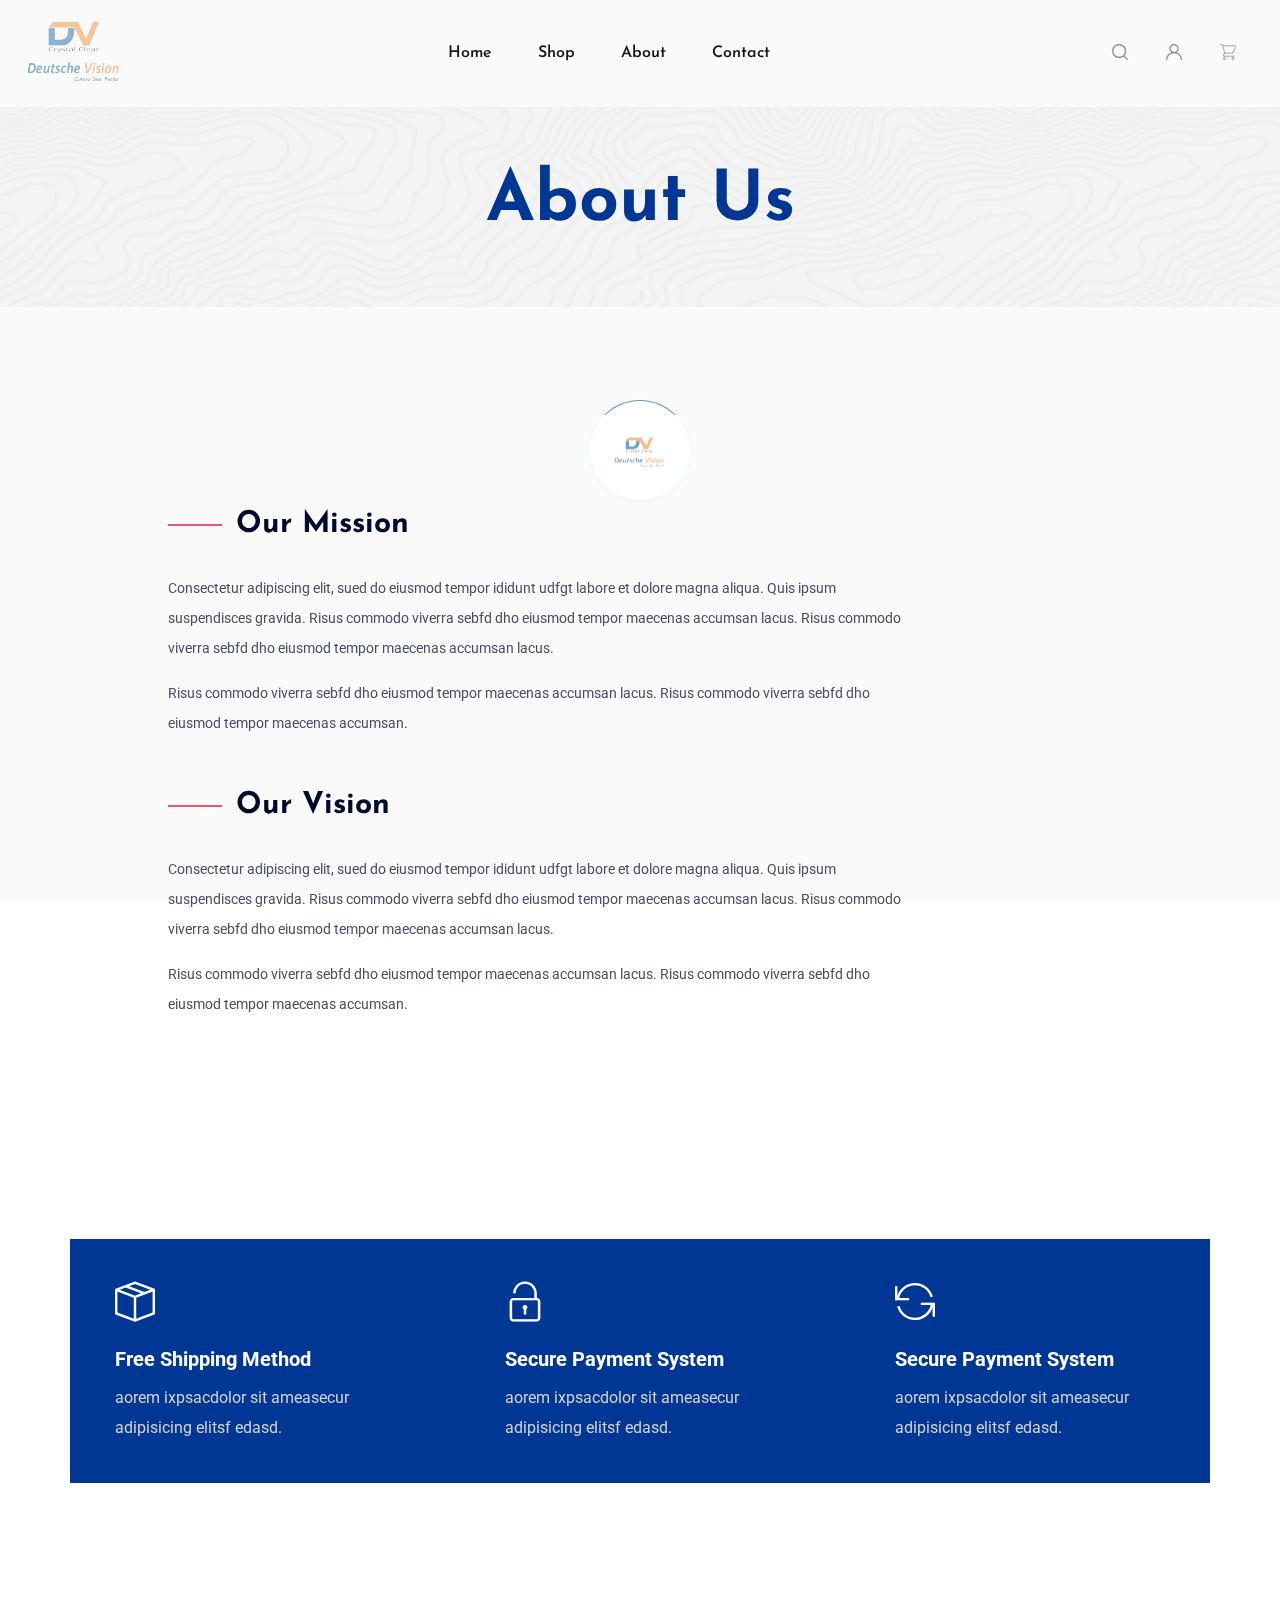
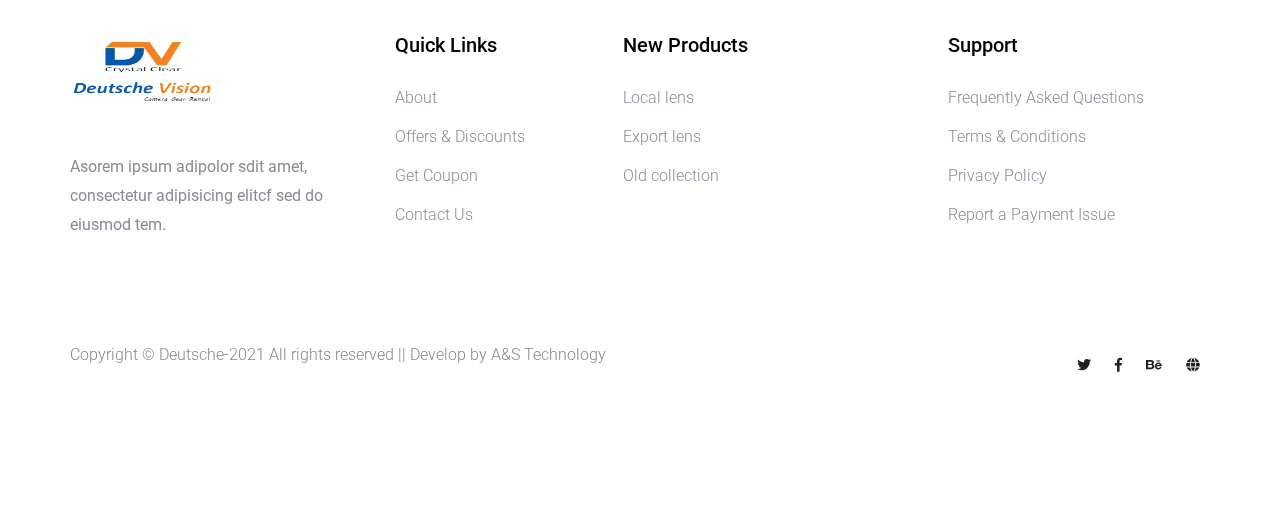
==== commit a8ec880c: "upload files" ====
--- a/about.html
+++ b/about.html
@@ -7,7 +7,7 @@
     <meta name="description" content="">
     <meta name="viewport" content="width=device-width, initial-scale=1">
     <link rel="manifest" href="site.webmanifest">
-    <link rel="shortcut icon" type="image/x-icon" href="assets/img/favicon.ico">
+    <link rel="shortcut icon" type="image/x-icon" href="assets/img/">
 
     <!-- CSS here -->
         <link rel="stylesheet" href="assets/css/bootstrap.min.css">
@@ -44,7 +44,7 @@
                     <div class="menu-wrapper">
                         <!-- Logo -->
                         <div class="logo">
-                            <a href="index.html"><img src="assets/img/logo/logo.png" alt=""></a>
+                            <a href="index.html"><img src="assets/img/logo/logo.png" alt=""  width="100px" height="80px" ></a>
                         </div>
                         <!-- Main-menu -->
                         <div class="main-menu d-none d-lg-block">
@@ -161,7 +161,7 @@
                             <div class="single-footer-caption mb-30">
                                 <!-- logo -->
                                 <div class="footer-logo">
-                                    <a href="index.html"><img src="assets/img/logo/logo2_footer.png" alt=""   style="width: 250px;"></a>
+                                    <a href="index.html"><img src="assets/img/logo/logo2_footer.png" alt=""   style="width:150px; height: 80px;"></a>
                                 </div>
                                 <div class="footer-tittle">
                                     <div class="footer-pera">
